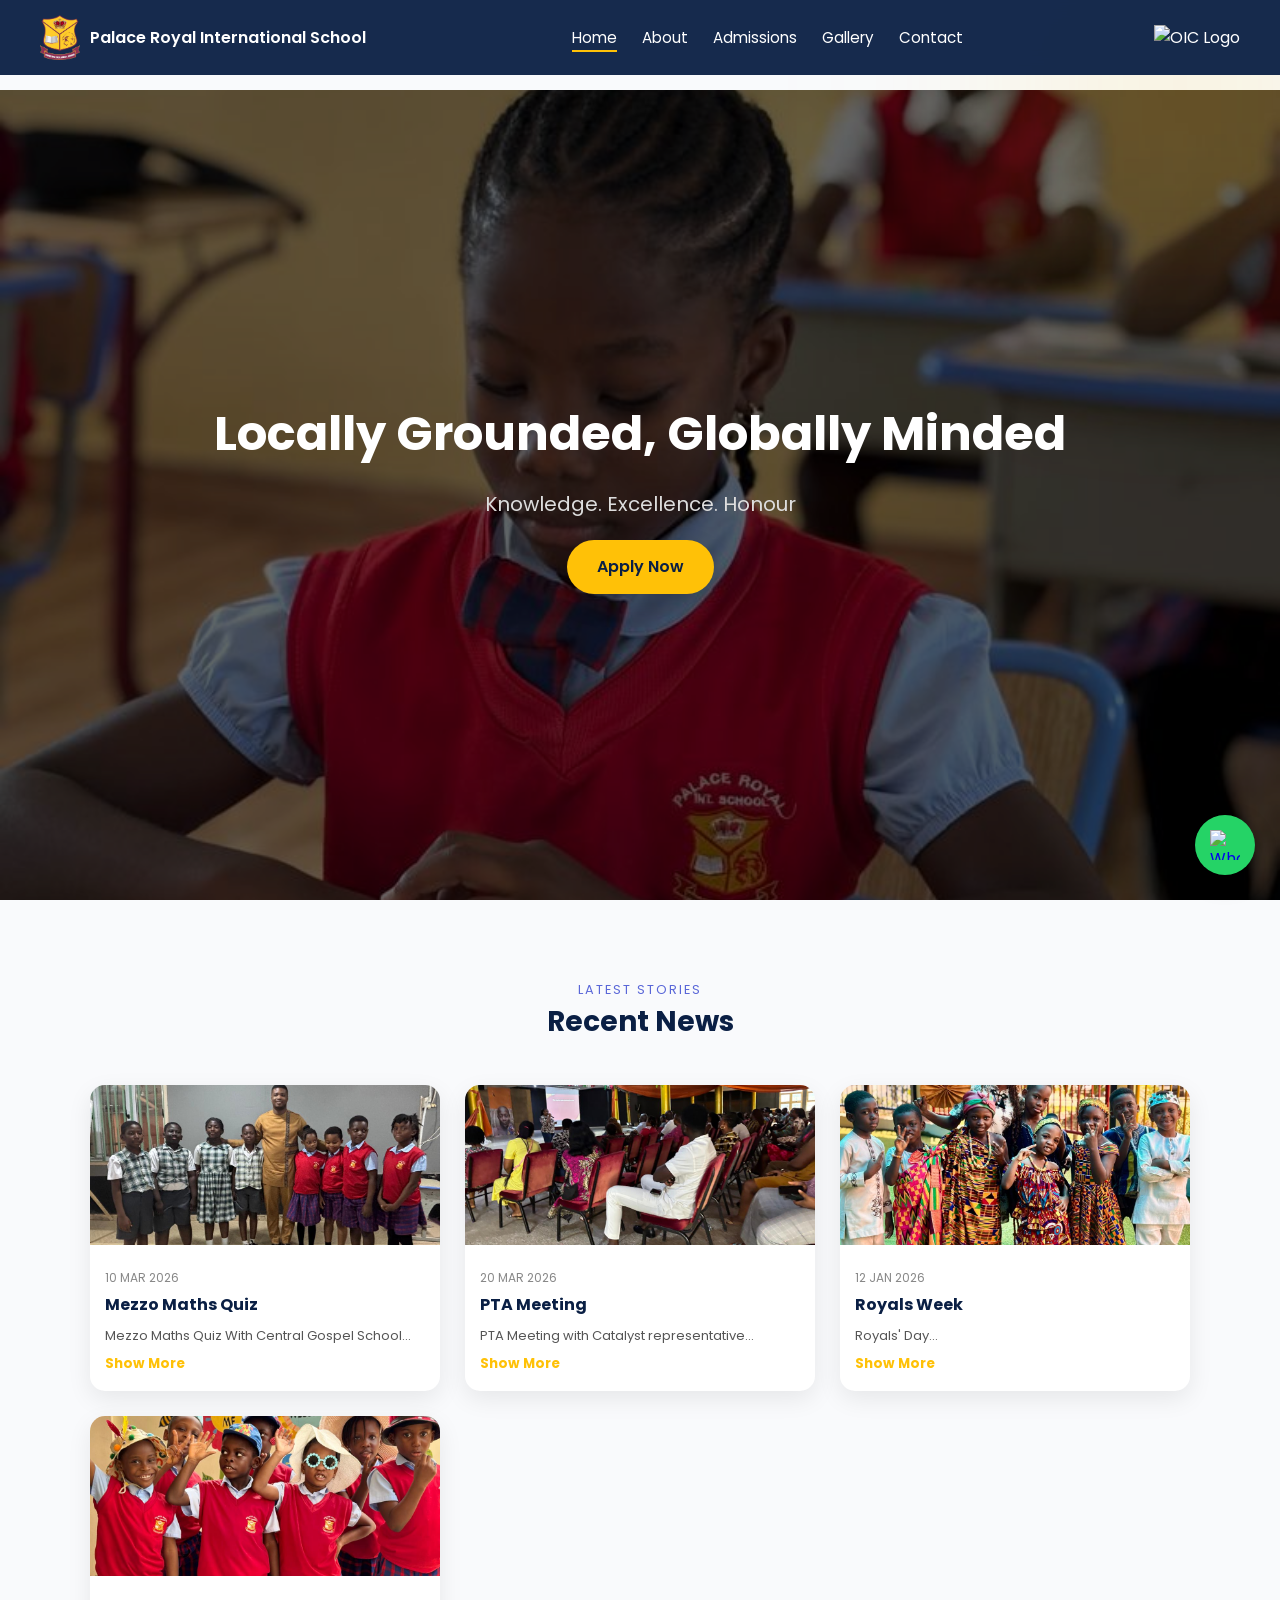
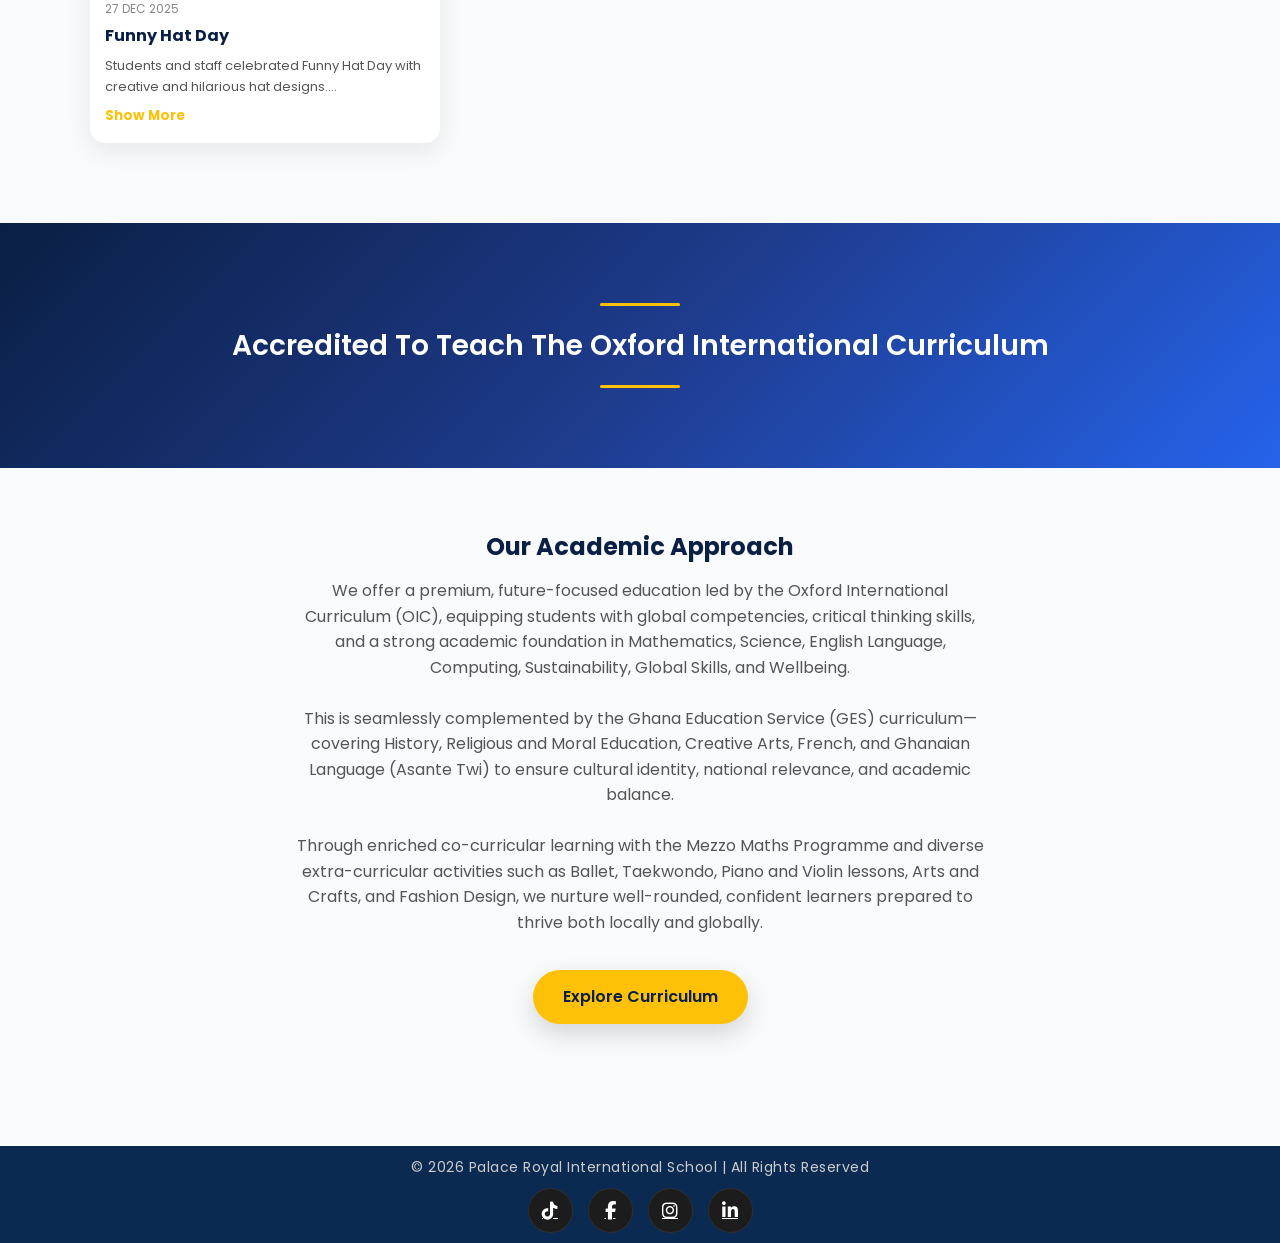
==== index.html @ c78242df "Initial website upload" ====
<!DOCTYPE html>
<html lang="en">
<head>
  <meta charset="UTF-8">
  <meta name="viewport" content="width=device-width, initial-scale=1.0">
  <title>Palace Royal International School</title>

  <link rel="stylesheet" href="style.css">
  <link href="https://fonts.googleapis.com/css2?family=Poppins:wght@300;400;600&display=swap" rel="stylesheet">
  <link rel="stylesheet" href="https://cdnjs.cloudflare.com/ajax/libs/font-awesome/6.5.0/css/all.min.css">
</head>

<body>

<!-- ================= HEADER ================= -->
<header class="header">
  <nav class="navbar">

    <div class="logo-container">
      <img src="images/school-logo.jpg" alt="School Logo">
      <span>Palace Royal International School</span>
    </div>

    <ul class="nav-links" id="navLinks">
      <li><a href="index.html"class="active">Home</a></li>
      <li><a href="about.html">About</a></li>
      <li><a href="admissions.html">Admissions</a></li>
      <li><a href="gallery.html">Gallery</a></li>
      <li><a href="contact.html">Contact</a></li>
    </ul>

    <div class="nav-logo">
      <img src="images/oic-logo.jpg" alt="OIC Logo">
    </div>

    <div class="menu-toggle" id="menuToggle">
      <span></span>
      <span></span>
      <span></span>
    </div>

  </nav>
</header>

<!-- ================= HERO ================= -->
<section class="hero">
  <div class="hero-content">
    <h1>Locally Grounded, Globally Minded</h1>
    <p>Knowledge. Excellence. Honour</p>
    <a href="admissions.html" class="btn-primary">Apply Now</a>
  </div>
</section>

<!-- ================= NEWS ================= -->
<section class="news-section">

  <div class="news-header">
    <p class="subtitle">LATEST STORIES</p>
    <h2>Recent News</h2>
  </div>

  <div class="news-grid">

    <div class="news-card">
      <img src="images/mezzomaths.jpg">
      <div class="news-content">
        <span class="date">10 MAR 2026</span>
        <h3>Mezzo Maths Quiz</h3>
        <p class="short-text">Mezzo Maths Quiz With Central Gospel School...</p>
        <p class="full-text">Palace Royal International School proudly participated in
           the Mezzo Maths Quiz in collaboration with Central Gospel School. 
           The event brought together bright young minds to test their speed, accuracy, and problem-solving abilities 
           in mathematics.

Our students demonstrated excellent teamwork, confidence, and critical thinking skills throughout the competition. 
It was a rewarding experience that encouraged academic excellence, healthy competition,
 and a deeper love for mathematics.

We celebrate the effort and dedication of all participants and continue to encourage 
our learners to strive for excellence in all academic pursuits.</p>


        <button class="toggle-btn">Show More</button>
      </div>
    </div>

    <div class="news-card">
      <img src="images/ptameeting.jpg">
      <div class="news-content">
        <span class="date">20 MAR 2026</span>
        <h3>PTA Meeting</h3>
        <p class="short-text">PTA Meeting with Catalyst representative...</p>
        <p class="full-text">Palace Royal International School successfully held a productive PTA engagement and
           collaboration session with parents, teachers, and school leadership
           The meeting provided an open platform for meaningful discussions on student development, 
           academic progress, and overall school improvement.

Key topics included strengthening communication between parents and teachers, enhancing academic support systems, 
and fostering a strong partnership to ensure the holistic growth of every learner.

The session was marked by active participation, valuable contributions, and a shared commitment to 
maintaining excellence in education and student welfare.</p>


        <button class="toggle-btn">Show More</button>
      </div>
    </div>

    <div class="news-card">
      <img src="images/Royalday.jpg">
      <div class="news-content">
        <span class="date">12 JAN 2026</span>
        <h3>Royals Week</h3>
        <p class="short-text">Royals' Day...</p>
        <p class="full-text">Students of Palace Royal International School celebrated Royals Day in vibrant cultural attire, showcasing elegance, creativity, and pride in their heritage. 
          The event was filled with colour, excitement, and a strong sense of unity among learners.

It was a memorable day that encouraged students to appreciate cultural values, build confidence, and express 
themselves through traditional fashion and performances. The celebration reflected the school’s commitment
 to holistic education and cultural awareness.</p>


        <button class="toggle-btn">Show More</button>
      </div>
    </div>

    <div class="news-card">
      <img src="images/funnyhat.jpg">
      <div class="news-content">
        <span class="date">27 DEC 2025</span>
        <h3>Funny Hat Day</h3>
        <p class="short-text">Students and staff celebrated Funny Hat Day with creative
           and hilarious hat designs....</p>
        <p class="full-text">Palace Royal International School hosted 
          a lively and entertaining Funny Hat Day, where students and staff showcased their creativity through unique, colourful, and humorous hat designs.

The event created a joyful and relaxed atmosphere across the school, encouraging self-expression, confidence, and participation beyond the classroom.
 From imaginative handmade designs to bold fashion statements, 
 participants fully embraced the spirit of fun and creativity.

Funny Hat Day not only brought laughter and excitement but also strengthened school 
spirit and unity among students and teachers,
making it a memorable and engaging experience for everyone involved.</p>
        <button class="toggle-btn">Show More</button>
      </div>
    </div>

  </div>
</section>

<!-- ================= OIC SECTION ================= -->

<section class="oic-section">

  <div class="oic-inner">

    <div class="oic-line"></div>

    <h1>Accredited To Teach The Oxford International Curriculum</h1>

    <div class="oic-line"></div>

  </div>

</section>

<section class="curriculum-preview">
  <h2>Our Academic Approach</h2>
     <p>
   We offer a premium, future-focused education led by the Oxford International Curriculum (OIC), 
   equipping students with global competencies, critical thinking skills, 
   and a strong academic foundation in Mathematics, Science, English Language, Computing, Sustainability,
    Global Skills, and Wellbeing.
    </p>
    <p>
    This is seamlessly complemented by the Ghana Education Service (GES) 
    curriculum—covering History, Religious and Moral Education, Creative Arts, French, and Ghanaian Language (Asante Twi)
    to ensure cultural identity, national relevance, and academic balance. 
</p>

<p>
    Through enriched co-curricular learning with the Mezzo Maths Programme and diverse extra-curricular activities
     such as Ballet, Taekwondo, Piano and Violin lessons, Arts and Crafts, and Fashion Design,
      we nurture well-rounded, confident learners prepared to thrive both locally and globally.
    </p>

  <a href="curriculum.html" class="btn-primary">Explore Curriculum</a>
</section>



<!-- ================= FOOTER ================= -->

  <footer class="footer">
  <div class="footer-container">

    <p class="footer-text">
      © 2026 Palace Royal International School | All Rights Reserved
    </p>

    <div class="social-icons">
      <a href="https://www.tiktok.com/@palaceroyalintsch?_r=1&_t=ZS-95hRK3zbMGK
" target="_blank" aria-label="TikTok">
        <i class="fab fa-tiktok"></i>
      </a>
      <a href="https://www.facebook.com/share/1GBpR2aUCd/?mibextid=wwXIfr" target="_blank" aria-label="Facebook">
        <i class="fab fa-facebook-f"></i>
      </a>
      <a href="https://www.instagram.com/palaceroyalint_school?igsh=MXExd211Zmw5NnFlZA%3D%3D&utm_source=qr" target="_blank" aria-label="Instagram">
        <i class="fab fa-instagram"></i>
      </a>
      <a href="https://www.linkedin.com/in/palace-royal-international-school-b85800404/" target="_blank" aria-label="LinkedIn">
        <i class="fab fa-linkedin-in"></i>
      </a>  
    </div>
</footer>

<!-- ================= SCRIPTS ================= -->
<script src="script.js"></script>

<!-- ================= WHATSAPP ================= -->
<a href="https://wa.me/233205669352?text=Hello%20I%20would%20like%20to%20enroll%20my%20child%20at%20Palace%20Royal%20International%20School"
   class="whatsapp-btn"
   target="_blank"
   rel="noopener noreferrer">

  <img src="https://cdn-icons-png.flaticon.com/512/733/733585.png" alt="WhatsApp">

</a>

</body>
</html>
---- style.css ----
/* ================= RESET ================= */
*{
  margin:0;
  padding:0;
  box-sizing:border-box;
  font-family:'Poppins',sans-serif;
}

body{
  line-height:1.6;
  color:#333;
  background:#f9fafc;
  padding-top:90px;
}

/* ================= HEADER ================= */
.header{
  position:fixed;
  top:0;
  width:100%;
  background:rgba(10,31,68,0.95);
  backdrop-filter: blur(10px);
  z-index:1000;
}

.navbar{
  display:flex;
  justify-content:space-between;
  align-items:center;
  padding:15px 40px;
  color:white;
}

/* LOGO */
.logo-container{
  display:flex;
  align-items:center;
  gap:10px;
}

.logo-container img{
  height:45px;
}

.logo-container span{
  font-weight:600;
  color:white;
}

/* NAV */
.nav-links{
  display:flex;
  list-style:none;
  align-items:center;
}

.nav-links li{
  margin-left:25px;
}

.nav-links a{
  text-decoration:none;
  color:white;
  font-size:0.95rem;
  position:relative;
}

.nav-links a::after{
  content:'';
  position:absolute;
  bottom:-4px;
  left:0;
  width:0%;
  height:2px;
  background:#ffc107;
  transition:0.3s;
}

.nav-links a:hover::after,
.nav-links a.active::after{
  width:100%;
}

/* RIGHT LOGO */
.nav-logo img{
  height:45px;
  margin-left:10px;
}

/* HAMBURGER */
.menu-toggle{
  display:none;
  flex-direction:column;
  cursor:pointer;
}

.menu-toggle span{
  width:25px;
  height:3px;
  background:white;
  margin:4px 0;
  transition:0.3s;
}

/* ================= HERO ================= */
.hero{
  height:90vh;
  background:url('../images/school.jpg') center/cover no-repeat;
  display:flex;
  align-items:center;
  justify-content:center;
  position:relative;
}

.hero::after{
  content:'';
  position:absolute;
  inset:0;
  background:rgba(0,0,0,0.6);
}

.hero-content{
  position:relative;
  color:white;
  text-align:center;
  z-index:2;
}

.hero-content h1{
  font-size:48px;
  margin-bottom:15px;
}

.hero-content p{
  font-size:20px;
  margin-bottom:20px;
  color:#ddd;
}

.btn-primary{
  background:#ffc107;
  color:black;
  padding:12px 28px;
  border-radius:30px;
  text-decoration:none;
  font-weight:600;
}

/* ================= MOBILE ================= */
@media(max-width:768px){

  .menu-toggle{
    display:flex;
  }

  .nav-links{
    position:fixed;
    top:70px;
    right:-100%;
    height:100vh;
    width:250px;

    background:rgba(10,31,68,0.95);
    backdrop-filter: blur(10px);

    flex-direction:column;
    padding:30px;
    transition:0.4s ease;
  }

  .nav-links.active{
    right:0;
  }

  .nav-links li{
    margin:20px 0;
  }

  /* ANIMATION */
  .menu-toggle.active span:nth-child(1){
    transform:rotate(45deg) translate(5px,5px);
  }

  .menu-toggle.active span:nth-child(2){
    opacity:0;
  }

  .menu-toggle.active span:nth-child(3){
    transform:rotate(-45deg) translate(6px,-6px);
  }

  .hero-content h1{
    font-size:2rem;
  }
}

/* ================= NEWS ================= */
.news-section{
  padding:80px 20px;
  background:#f9fafc;
  text-align:center;
}

.news-header{
  margin-bottom:40px;
}

.subtitle{
  color:#5a67d8;
  font-size:0.8rem;
  letter-spacing:2px;
}

.news-header h2{
  font-size:28px;
  color:#0a1f44;
}

/* GRID */
.news-grid{
  display:grid;
  grid-template-columns:repeat(auto-fit,minmax(260px,1fr));
  gap:25px;
  max-width:1100px;
  margin:auto;
  width:100%;
}

/* CARD */
.news-card{
  background:white;
  border-radius:15px;
  overflow:hidden;
  box-shadow:0 8px 25px rgba(0,0,0,0.08);
  transition:0.3s;
}

.news-card:hover{
  transform:translateY(-5px);
}

/* IMAGE */
.news-card img{
  width:100%;
  height:160px;
  object-fit:cover;
}

/* CONTENT */
.news-content{
  padding:15px;
  text-align:left;
}

.date{
  font-size:0.75rem;
  color:#888;
  display:block;
  margin-bottom:5px;
}

.news-content h3{
  font-size:16px;
  color:#0a1f44;
  margin-bottom:8px;
}

.news-content p{
  font-size:13px;
  color:#555;
}

/* TOGGLE */
.full-text{
  display:none;
}

.news-card.active .full-text{
  display:block;
}

.news-card.active .short-text{
  display:none;
}

.toggle-btn{
  background:none;
  border:none;
  color:#ffc107;
  font-weight:bold;
  cursor:pointer;
  margin-top:8px;
}

footer{
  background:#0a1f44;
  color:white;
  text-align:center;
  padding:25px 15px;
  margin-top:60px;
  font-size:0.9rem;
}

/* RIGHT SIDE */
.nav-right {
  display: flex;
  align-items: center;
  gap: 15px;
}

/* OIC LOGO */
.oic-logo {
  height: 40px;
}

/* MOBILE FIX */
@media(max-width:768px){

  .oic-logo {
    height: 35px;
  }

}

.nav-right {
  display: flex;
  align-items: center;
  gap: 10px;
}

.oic-logo {
  height: 35px;
}

/* ================= WHATSAPP FLOAT ================= */
.whatsapp-btn {
  position: fixed;
  bottom: 25px;
  right: 25px;
  z-index: 1000;

  width: 60px;
  height: 60px;
  border-radius: 50%;

  display: flex;
  align-items: center;
  justify-content: center;

  background: #25D366;
  box-shadow: 0 8px 25px rgba(0,0,0,0.2);

  animation: floatUp 1s ease forwards, pulse 2s infinite;
  opacity: 0;
}

/* ICON */
.whatsapp-btn img {
  width: 30px;
  height: 30px;
}

/* HOVER EFFECT */
.whatsapp-btn:hover {
  transform: scale(1.1);
  box-shadow: 0 10px 30px rgba(0,0,0,0.3);
}

/* FLOAT IN ANIMATION */
@keyframes floatUp {
  from {
    transform: translateY(40px);
    opacity: 0;
  }
  to {
    transform: translateY(0);
    opacity: 1;
  }
}

/* PULSE EFFECT */
@keyframes pulse {
  0% {
    box-shadow: 0 0 0 0 rgba(37, 211, 102, 0.6);
  }
  70% {
    box-shadow: 0 0 0 15px rgba(37, 211, 102, 0);
  }
  100% {
    box-shadow: 0 0 0 0 rgba(37, 211, 102, 0);
  }
}


.whatsapp-btn::after {
  content: "Chat with us";
  position: absolute;
  right: 70px;
  background: #0a1f44;
  color: white;
  padding: 6px 10px;
  border-radius: 5px;
  font-size: 12px;
  opacity: 0;
  transition: 0.3s;
  white-space: nowrap;
}

.whatsapp-btn:hover::after {
  opacity: 1;
}


/* ================= OIC SECTION ================= */
.oic-section {
  padding: 90px 20px;
  text-align: center;

  /* 🔥 CLEAN GRADIENT BACKGROUND */
  background: linear-gradient(135deg, #0a1f44, #162f6b);

  color: white;
}

/* CONTENT */
.oic-content {
  max-width: 800px;
  margin: auto;
   background: rgba(255,255,255,0.05);
  padding: 40px;
  border-radius: 15px;
  backdrop-filter: blur(10px);
}


/* LOGO */
.oic-badge {
  height: 65px;
  margin-bottom: 20px;
}

/* TITLE */
.oic-content h1 {
  font-size: 30px;
  margin-bottom: 15px;
  font-weight: 600;
}

/* TEXT */
.oic-content p {
  font-size: 15px;
  color: #dcdcdc;
  line-height: 1.6;
}

/* SUBTLE GLOW EFFECT */
.oic-section::after {
  content: "";
  position: absolute;
  width: 300px;
  height: 300px;
  background: rgba(255, 193, 7, 0.15);
  filter: blur(120px);
  top: -50px;
  right: -50px;
}


/* ================= OIC SECTION ================= */
.oic-section{
  padding:80px 20px;
  display:flex;
  justify-content:center;
  align-items:center;

  /* 🔥 Gradient background */
  background: linear-gradient(135deg, #0a1f44, #1e3a8a, #2563eb);
}

/* CARD */
.oic-card{
  width:100%;
  max-width:1100px;
  padding:60px 30px;
  border-radius:12px;

  /* glass effect */
  background: rgba(255,255,255,0.05);
  backdrop-filter: blur(10px);

  text-align:center;
}

/* TEXT */
.oic-text h1{
  color:white;
  font-size:28px;
  font-weight:600;
  line-height:1.4;
    animation: glow 3s ease-in-out infinite alternate;
}
/* INNER WRAPPER */
.oic-inner {
  max-width: 900px;
  text-align: center;
  color: white;
}

/* TITLE */
.oic-inner h1 {
  font-size: 28px;
  font-weight: 600;
  line-height: 1.4;
  margin: 20px 0;
}

/* GOLD LINES (THIS MAKES IT LOOK PREMIUM) */
.oic-line {
  width: 80px;
  height: 3px;
  background: #ffc107;
  margin: 0 auto;
  border-radius: 2px;
}

/* MOBILE */
@media(max-width:768px){
  .oic-inner h1 {
    font-size: 20px;
  }
}

/* MOBILE */
@media(max-width:768px) {
  .oic-content h1 {
    font-size: 22px;
  }

  .oic-badge {
    height: 50px;
  }
}

@keyframes glow{
  from{
    text-shadow: 0 0 10px rgba(255,255,255,0.2);
  }
  to{
    text-shadow: 0 0 20px rgba(255,255,255,0.6);
  }
}






/* ================= ABOUT PAGE ================= */
/* ================= PAGE HERO ================= */
.page-hero{
  height:40vh;
  background: linear-gradient(rgba(10,31,68,0.7), rgba(10,31,68,0.7)),
              url('images/school1.jpg') center/cover no-repeat;
  display:flex;
  align-items:center;
  justify-content:center;
  text-align:center;
  color:white;
}

.page-hero p{
  font-size:22px;
  font-weight:500;
}

/* ================= ABOUT PAGE BASE ================= */
.page-hero{
  height:40vh;
  background: linear-gradient(rgba(10,31,68,0.7), rgba(10,31,68,0.7)),
              url('images/school.jpg') center/cover no-repeat;
  display:flex;
  align-items:center;
  justify-content:center;
  text-align:center;
  color:white;
}

.page-hero p{
  font-size:22px;
  font-weight:500;
}

/* ================= SECTION ================= */
.section{
  padding:70px 20px;
  max-width:1100px;
  margin:auto;
}

.section h2{
  text-align:center;
  color:#0a1f44;
  margin-bottom:25px;
}

.section p{
  text-align:center;
  max-width:800px;
  margin:0 auto 30px;
  color:#0a1f44;
}

/* ================= CARDS ================= */
.cards{
  display:grid;
  grid-template-columns:repeat(auto-fit,minmax(250px,1fr));
  gap:20px;
}

.card{
  background:white;
  padding:25px;
  border-radius:12px;
  box-shadow:0 6px 18px rgba(0,0,0,0.08);
  text-align:center;
  transition:0.3s;
}

.card:hover{
  transform:translateY(-5px);
}

.card h3{
  color:#0a1f44;
}

/* ================= CEO ================= */
.ceo-container{
  display:flex;
  gap:40px;
  align-items:center;
  flex-wrap:wrap;
  margin-top:40px;
}

.ceo-image img{
  width:260px;
  border-radius:12px;
  box-shadow:0 8px 20px rgba(0,0,0,0.15);
}

.ceo-text{
  flex:1;
}

.ceo-text p{
  text-align:left;
  margin-bottom:15px;
  color:#444;
}




.ceo-signature h4{
  font-family: 'Brush Script MT', cursive;
  font-size: 28px;
  color: #0a1f44;
  margin-bottom: 5px;
}

.ceo-signature span{
  font-size: 13px;
  color: #b08d2a; /* gold accent */
  letter-spacing: 1px;
}


/* ================= STAFF SECTION HEADER ================= */
.staff-section{
  padding:70px 20px;
  background: linear-gradient(180deg, #f6f9ff, #ffffff);
}

.staff-header{
  text-align:center;
  margin-bottom:40px;
}

.staff-header h2{
  font-size:32px;
  color:#0a1f44;
  position:relative;
  display:inline-block;
}

.staff-header h2::after{
  content:"";
  position:absolute;
  width:60%;
  height:3px;

  left:20%;
  bottom:-8px;
  border-radius:5px;
}

.staff-header p{
  color:#666;
  margin-top:15px;
  max-width:750px;
  margin-inline:auto;
}


/* ================= STAFF GRID (HORIZONTAL FIX) ================= */
.staff-container{
  display: grid;
  grid-template-columns: repeat(4, 1fr); /* forces horizontal rows */
  gap: 40px;
  padding: 40px 15px;
  justify-items: center;
  align-items: start;
}

@media(max-width: 900px){
  .staff-container{
    grid-template-columns: repeat(2, 1fr);
  }
}

@media(max-width: 500px){
  .staff-container{
    grid-template-columns: 1fr;
  }
}



/* ================= STAFF CARD ================= */
.staff-card{
  width:165px;
  text-align:center;
  cursor:pointer;
  transition:0.35s ease;
}

.staff-card:hover{
  transform:translateY(-8px);
}

/* ================= CIRCLE IMAGE ================= */
.img-wrap{
  width:145px;
  height:145px;
  margin:auto;
  border-radius:60%;
  overflow:hidden;
  border:4px solid #0a1f44;
  box-shadow:0 10px 25px rgba(0,0,0,0.12);
  transition:0.35s ease;
  position:relative;

}

.img-wrap img{
  width:100%;
  height:100%;
  object-fit:cover;
  transition:0.4s ease;
}

.staff-card:hover .img-wrap{
  transform:scale(1.08);
  border-color:#f3ef08;
  box-shadow:0 0 0 6px rgba(58,110,165,0.15),
             0 18px 35px rgba(0,0,0,0.2);
}

.staff-card:hover .img-wrap img{
  transform:scale(1.05);
}

/* ================= ROLE BADGE ================= */
.role-badge{
  position:absolute;
  bottom:12px;
  left:50%;
  transform:translateX(-50%);
  background:rgba(31,59,87,0.95);
  color:white;
  font-size:8px;
  padding:3px 8px;
  border-radius:20px;
  white-space:nowrap;
  max-width: 85%;
  text-align: center;

  line-height: 1;
}

/* ================= NAME ================= */
.staff-card h3{
  font-size:14px;
  margin-top:10px;
  font-weight:600;
  color:#1a1a1a;
}

/* ================= POPUP ================= */
.popup-overlay{
  position:fixed;
  inset:0;
  background:rgba(0,0,0,0.6);
  display:none;
  align-items:center;
  justify-content:center;
  z-index:2000;
}

.popup-overlay.show{
  display:flex;
}

.popup-card{
  background:white;
  padding:25px;
  border-radius:12px;
  width:90%;
  max-width:350px;
  text-align:center;
  animation:fadeIn 0.3s ease;
  position:relative;
}

.popup-img{
  width:120px;
  height:120px;
  border-radius:50%;
  object-fit:cover;
  margin-bottom:15px;
}

.popup-fact{
  margin-top:15px;
  background:#f4f6fb;
  padding:10px;
  border-radius:8px;
}

.close-btn{
  position:absolute;
  top:10px;
  right:15px;
  font-size:22px;
  border:none;
  background:none;
  cursor:pointer;
}

/* ================= ANIMATION ================= */
@keyframes fadeIn{
  from{ transform:scale(0.8); opacity:0; }
  to{ transform:scale(1); opacity:1; }
}

/* ================= RESPONSIVE ================= */
@media(max-width:768px){
  .ceo-container{
    flex-direction:column;
    text-align:center;
  }

  .ceo-text p{
    text-align:center;
  }

  .staff-container{
    grid-template-columns:repeat(2, 1fr);
  }

  .page-hero p{
    font-size:18px;
  }
}

@media(max-width:480px){
  .staff-container{
    grid-template-columns:1fr;
  }
}


/* ================= GALLERY SECTION ================= */
.gallery-section{
  padding:80px 20px;
  background: linear-gradient(180deg, #f6f9ff, #ffffff);
  text-align:center;
}

.gallery-header h2{
  font-size:32px;
  color:#0a1f44;
  margin-bottom:10px;
  position:relative;
  display:inline-block;
}

.gallery-header h2::after{
  content:"";
  width:60%;
  height:3px;
  background:#ffc107;
  position:absolute;
  left:20%;
  bottom:-8px;
  border-radius:5px;
}

.gallery-header p{
  color:#666;
  max-width:700px;
  margin:15px auto 40px;
  line-height:1.6;
}

/* ================= GRID ================= */
.gallery-grid{
  display:grid;
  grid-template-columns:repeat(auto-fit, minmax(250px, 1fr));
  gap:20px;
  max-width:1100px;
  margin:auto;
}

/* ================= ITEM ================= */
.gallery-item{
  position:relative;
  overflow:hidden;
  border-radius:15px;
  cursor:pointer;
  box-shadow:0 8px 25px rgba(0,0,0,0.08);
  transition:0.4s ease;
}

/* IMAGE */
.gallery-item img{
  width:100%;
  height:250px;
  object-fit:cover;
  transition:transform 0.5s ease;
}

/* HOVER EFFECT */
.gallery-item:hover{
  transform:translateY(-5px);
  box-shadow:0 15px 35px rgba(0,0,0,0.15);
}

.gallery-item:hover img{
  transform:scale(1.1);
}

/* ================= OVERLAY EFFECT ================= */
.gallery-item::after{
  content:"";
  position:absolute;
  inset:0;
  background:rgba(10,31,68,0.15);
  opacity:0;
  transition:0.3s ease;
}

.gallery-item:hover::after{
  opacity:1;
}

/* ================= RESPONSIVE ================= */
@media(max-width:768px){
  .gallery-header h2{
    font-size:24px;
  }

  .gallery-item img{
    height:200px;
  }
}

/* ================= LIGHTBOX ================= */
.lightbox{
  position:fixed;
  inset:0;
  background:rgba(0,0,0,0.85);
  display:none;
  align-items:center;
  justify-content:center;
  z-index:9999;
  padding:20px;
}

.lightbox img{
  max-width:90%;
  max-height:90%;
  border-radius:12px;
  box-shadow:0 10px 40px rgba(0,0,0,0.5);
  animation:zoomIn 0.3s ease;
}

/* animation */
@keyframes zoomIn{
  from{
    transform:scale(0.8);
    opacity:0;
  }
  to{
    transform:scale(1);
    opacity:1;
  }
}

/* ================= GALLERY SECTION ================= */
.gallery-section{
  padding:80px 20px;
  background:#f6f9ff;
  text-align:center;
}

.gallery-section h2{
  font-size:32px;
  color:#0a1f44;
  margin-bottom:20px;
}

/* FILTER BUTTONS */
.gallery-filters{
  margin-bottom:30px;
}

.gallery-filters button{
  background:#fff;
  border:1px solid #ddd;
  padding:10px 18px;
  margin:5px;
  border-radius:25px;
  cursor:pointer;
  transition:0.3s;
  font-weight:500;
}

.gallery-filters button:hover{
  background:#0a1f44;
  color:#fff;
}

.gallery-filters .active{
  background:#ffc107;
  border-color:#ffc107;
  color:#000;
}

/* GRID */
.gallery-grid{
  display:grid;
  grid-template-columns:repeat(auto-fit, minmax(220px, 1fr));
  gap:20px;
  max-width:1100px;
  margin:auto;
}

/* ITEM */
.gallery-item{
  overflow:hidden;
  border-radius:12px;
  cursor:pointer;
  position:relative;
  box-shadow:0 8px 20px rgba(0,0,0,0.08);
}

/* IMAGE */
.gallery-item img{
  width:100%;
  height:220px;
  object-fit:cover;
  transition:0.4s ease;
}

/* HOVER EFFECT */
.gallery-item:hover img{
  transform:scale(1.08);
}

/* LIGHT OVERLAY */
.gallery-item::after{
  content:"";
  position:absolute;
  inset:0;
  background:rgba(0,0,0,0.15);
  opacity:0;
  transition:0.3s;
}

.gallery-item:hover::after{
  opacity:1;
}

/* MOBILE */
@media(max-width:600px){
  .gallery-item img{
    height:180px;
  }
}


/* ================= PREMIUM GALLERY ================= */

.gallery-section.premium{
  padding:90px 20px;
  background:linear-gradient(180deg, #f6f9ff, #ffffff);
  text-align:center;
}

.gallery-title{
  font-size:34px;
  color:#0a1f44;
  margin-bottom:20px;
  position:relative;
  display:inline-block;
}

.gallery-title::after{
  content:"";
  width:60%;
  height:3px;
  background:#ffc107;
  position:absolute;
  left:20%;
  bottom:-10px;
  border-radius:5px;
}

/* FILTER BUTTONS */
.gallery-filters{
  margin:25px 0 40px;
}

.gallery-filters button{
  background:#fff;
  border:1px solid #ddd;
  padding:10px 20px;
  margin:5px;
  border-radius:30px;
  cursor:pointer;
  transition:0.3s;
  font-weight:500;
}

.gallery-filters button:hover{
  background:#0a1f44;
  color:#fff;
}

.gallery-filters .active{
  background:#ffc107;
  border-color:#ffc107;
  color:#000;
}

/* ===== MASONRY STYLE GRID ===== */
gallery-grid{
  display:grid;
  grid-template-columns:repeat(auto-fit, minmax(220px, 1fr));
  gap:20px;
}

/* ITEM */
.gallery-item{
  margin-bottom:18px;
  break-inside:avoid;
  border-radius:14px;
  overflow:hidden;
  position:relative;
  cursor:pointer;
  box-shadow:0 10px 25px rgba(0,0,0,0.08);
  transform:translateY(0);
  opacity:1;
  transition:0.6s ease;
}

/* IMAGE */
.gallery-item img{
  width:100%;
  display:block;
  transition:0.4s ease;
}

/* HOVER EFFECT */
.gallery-item:hover img{
  transform:scale(1.08);
}

/* DARK OVERLAY */
.gallery-item::after{
  content:"";
  position:absolute;
  inset:0;
  background:rgba(0,0,0,0.15);
  opacity:0;
  transition:0.3s;
}

.gallery-item:hover::after{
  opacity:1;
}

/* FADE IN ANIMATION */
.gallery-item.show{
  opacity:1;
  transform:translateY(0);
}

/* MOBILE */
@media(max-width:768px){
  .gallery-grid{
    columns:2 180px;
  }
}

@media(max-width:480px){
  .gallery-grid{
    columns:1;
  }
}


.gallery-item {
  opacity: 0;
  transform: translateY(20px);
  transition: 0.5s ease;
}

.gallery-item.show {
  opacity: 1;
  transform: translateY(0);
}

/* LIGHTBOX */
.lightbox {
  display: none;
  position: fixed;
  inset: 0;
  background: rgba(0,0,0,0.9);
  justify-content: center;
  align-items: center;
  z-index: 9999;
}

.lightbox img {
  max-width: 90%;
  max-height: 85%;
  border-radius: 10px;
}



/* ================= PAGE HERO ================= */
.page-hero{
  height:40vh;
  background: linear-gradient(rgba(10,31,68,0.75), rgba(10,31,68,0.75)),
              url('images/school.jpg') center/cover no-repeat;
  display:flex;
  flex-direction:column;
  align-items:center;
  justify-content:center;
  text-align:center;
  color:white;
}

.page-hero h1{
  font-size:36px;
  margin-bottom:10px;
}

.page-hero p{
  font-size:16px;
  color:#ddd;
}

/* ================= SECTION ================= */
.section{
  padding:80px 20px;
  text-align:center;
}

.section.light{
  background:#f6f9ff;
}

.section h2{
  font-size:28px;
  color:#0a1f44;
  margin-bottom:10px;
}

/* DIVIDER */
.divider{
  width:60px;
  height:3px;
  background:#ffc107;
  margin:10px auto 40px;
  border-radius:2px;
}

/* ================= PROCESS CARDS ================= */
.cards{
  display:grid;
  grid-template-columns:repeat(auto-fit, minmax(220px, 1fr));
  gap:20px;
  max-width:1000px;
  margin:auto;
}

.card{
  background:white;
  padding:25px;
  border-radius:12px;
  box-shadow:0 6px 18px rgba(0,0,0,0.08);
  font-weight:500;
  transition:0.3s ease;
}

.card:hover{
  transform:translateY(-5px);
  box-shadow:0 12px 30px rgba(0,0,0,0.15);
}

/* ================= DOWNLOAD SECTION ================= */
.download-container{
  display:grid;
  grid-template-columns:repeat(auto-fit, minmax(250px, 1fr));
  gap:25px;
  max-width:1100px;
  margin:auto;
}

.download-card{
  background:white;
  padding:25px;
  border-radius:15px;
  text-align:center;
  box-shadow:0 8px 25px rgba(0,0,0,0.08);
  transition:0.3s ease;
}

.download-card:hover{
  transform:translateY(-6px);
  box-shadow:0 15px 35px rgba(0,0,0,0.15);
}

.download-card h3{
  color:#0a1f44;
  margin-bottom:10px;
}

.download-card p{
  color:#666;
  font-size:14px;
  margin-bottom:15px;
}

/* BUTTON */
.btn{
  display:inline-block;
  background:#ffc107;
  color:#000;
  padding:10px 22px;
  border-radius:25px;
  text-decoration:none;
  font-weight:600;
  transition:0.3s ease;
}

.btn:hover{
  background:#0a1f44;
  color:white;
}

/* ================= CTA ================= */
.section a.btn{
  margin-top:15px;
}

/* ================= FADE ANIMATION ================= */
.fade-in{
  opacity:0;
  transform:translateY(30px);
  transition:0.6s ease;
}

.fade-in.show{
  opacity:1;
  transform:translateY(0);
}

/* ================= MOBILE ================= */
@media(max-width:768px){

  .page-hero h1{
    font-size:26px;
  }

  .section h2{
    font-size:22px;
  }

}

/* ================= PAGE HERO ================= */
.page-hero{
  height:55vh;
  background: url('images/school.jpg') center/cover no-repeat;
  position:relative;
  display:flex;
  align-items:center;
  justify-content:center;
  text-align:center;
  overflow:hidden;
}

.page-hero::before{
  content:"";
  position:absolute;
  inset:0;
  background:linear-gradient(135deg, rgba(10,31,68,0.9), rgba(10,31,68,0.6));
}

.page-hero::after{
  content:"";
  position:absolute;
  width:400px;
  height:400px;
  background:rgba(255,193,7,0.15);
  filter:blur(120px);
  top:-80px;
  right:-80px;
}

.page-hero h1{
  font-size:48px;
  color:#fff;
  z-index:2;
  animation: fadeUp 1s ease forwards;
}

.page-hero p{
  color:#ddd;
  font-size:18px;
  margin-top:10px;
  z-index:2;
  animation: fadeUp 1.3s ease forwards;
}

@keyframes fadeUp{
  from{opacity:0; transform:translateY(30px);}
  to{opacity:1; transform:translateY(0);}
}

/* ================= SECTION BASE ================= */
.section{
  padding:80px 20px;
  max-width:1100px;
  margin:auto;
  text-align:center;
}

.section.light{
  background:#f7f9fc;
}

.section h2{
  font-size:30px;
  color:#0a1f44;
  margin-bottom:15px;
}

/* GOLD DIVIDER */
.divider{
  width:70px;
  height:3px;
  background:#ffc107;
  margin:10px auto 40px;
  border-radius:3px;
}

/* ================= PROCESS CARDS ================= */
.card{
  background:white;
  padding:40px 25px;
  border-radius:16px;
  position:relative;
  text-align:center;
  overflow:hidden;
  transition:0.4s ease;
  border:1px solid #eee;
}

/* glowing border on hover */
.card::before{
  content:"";
  position:absolute;
  inset:0;
  border-radius:16px;
  padding:1px;
  background:linear-gradient(135deg, transparent, #ffc107, transparent);
  -webkit-mask: linear-gradient(#fff 0 0) content-box, linear-gradient(#fff 0 0);
  -webkit-mask-composite: xor;
  opacity:0;
  transition:0.4s;
}

.card:hover::before{
  opacity:1;
}

.card:hover{
  transform:translateY(-10px) scale(1.02);
  box-shadow:0 20px 40px rgba(0,0,0,0.12);
}

/* BIG NUMBER */
.card::after{
  content: attr(data-step);
  position:absolute;
  font-size:80px;
  font-weight:700;
  color:rgba(10,31,68,0.05);
  top:10px;
  right:15px;
}

/* ================= DOWNLOAD SECTION ================= */
.download-card{
  background:linear-gradient(145deg, #ffffff, #f5f7fb);
  padding:30px;
  border-radius:18px;
  position:relative;
  overflow:hidden;
  transition:0.4s ease;
}

.download-card::before{
  content:"";
  position:absolute;
  width:150px;
  height:150px;
  background:rgba(255,193,7,0.15);
  border-radius:50%;
  top:-40px;
  right:-40px;
  transition:0.4s;
}

.download-card:hover::before{
  transform:scale(1.2);
}

.download-card:hover{
  transform:translateY(-8px);
  box-shadow:0 20px 40px rgba(0,0,0,0.12);
}

/* button upgrade */
.btn{
  background:linear-gradient(135deg, #0a1f44, #1e3a8a);
  color:white;
  padding:10px 20px;
  border-radius:30px;
  text-decoration:none;
  font-size:13px;
  display:inline-block;
  transition:0.3s;
}

.btn:hover{
  background:#ffc107;
  color:black;
  transform:scale(1.05);
}



/* ================= CONTACT CTA ================= */
.section a.btn{
  margin-top:20px;
}

/* ================= ANIMATION ================= */
.fade-in{
  opacity:0;
  transform:translateY(30px);
  transition:0.6s ease;
}

.fade-in.show{
  opacity:1;
  transform:translateY(0);
}

/* ================= MOBILE ================= */
@media(max-width:768px){

  .page-hero h1{
    font-size:28px;
  }

  .page-hero p{
    font-size:14px;
  }

  .section h2{
    font-size:24px;
  }

}


/* ================= CONTACT HERO ================= */
.contact-hero{
  height:50vh;
  background:linear-gradient(rgba(10,31,68,0.85), rgba(10,31,68,0.6)),
             url('images/school.jpg') center/cover no-repeat;
}

/* ================= CONTACT SECTION ================= */
.contact-section{
  padding:90px 20px;
  background:linear-gradient(180deg,#f6f9ff,#ffffff);
}

.contact-container{
  max-width:1100px;
  margin:auto;
  display:grid;
  grid-template-columns:1fr 1fr;
  gap:40px;
}

/* LEFT SIDE */
.contact-info{
  background:linear-gradient(135deg,#0a1f44,#1e3a8a);
  color:white;
  padding:40px;
  border-radius:20px;
  position:relative;
  overflow:hidden;
}

.contact-info::after{
  content:"";
  position:absolute;
  width:250px;
  height:250px;
  background:rgba(255,193,7,0.2);
  filter:blur(100px);
  top:-50px;
  right:-50px;
}

.contact-info h2{
  margin-bottom:10px;
}

.contact-info p{
  margin-bottom:25px;
  color:#ddd;
}

.info-box{
  margin-bottom:20px;
}

.info-box h4{
  font-size:14px;
  margin-bottom:5px;
}

.info-box p{
  font-size:14px;
  color:#ccc;
}

/* FORM SIDE */
.contact-form{
  background:white;
  padding:40px;
  border-radius:20px;
  box-shadow:0 15px 40px rgba(0,0,0,0.08);
}

.contact-form h2{
  margin-bottom:20px;
  color:#0a1f44;
}

/* INPUTS */
.form-group{
  margin-bottom:15px;
}

.form-group input,
.form-group textarea{
  width:100%;
  padding:12px 15px;
  border-radius:10px;
  border:1px solid #ddd;
  font-size:14px;
  transition:0.3s;
}

.form-group input:focus,
.form-group textarea:focus{
  border-color:#ffc107;
  outline:none;
}

/* BUTTON */
.btn{
  background:#0a1f44;
  color:white;
  padding:12px 20px;
  border:none;
  border-radius:25px;
  cursor:pointer;
  transition:0.3s;
}

.btn:hover{
  background:#ffc107;
  color:black;
}

/* PREMIUM CTA BUTTON */
.btn-primary{
  display: inline-block;
  background: #ffc107;
  color: #0a1f44;
  padding: 14px 30px;
  border-radius: 40px;
  font-weight: 600;
  text-decoration: none;
  transition: all 0.3s ease;

  /* ✨ floating effect */
  box-shadow: 0 10px 25px rgba(0,0,0,0.15);
  position: relative;
  top: 0;
}

/* ✨ HOVER LIFT EFFECT */
.btn-primary:hover{
  transform: translateY(-6px);
  box-shadow: 0 18px 35px rgba(0,0,0,0.25);
  background: #ffca2c;
}

/* ✨ ACTIVE CLICK FEEDBACK */
.btn-primary:active{
  transform: translateY(-2px);
  box-shadow: 0 8px 18px rgba(0,0,0,0.2);
}



/* MAP */
.map-section iframe{
  width:100%;
  height:350px;
  border:0;
}

/* ================= MOBILE ================= */
@media(max-width:768px){
  .contact-container{
    grid-template-columns:1fr;
  }
}



.contact-info .btn{
  display:inline-block;
  margin-top:20px;
}

.admission-box{
  background:#f7f9fc;
  padding:20px;
  border-radius:12px;
  border-left:4px solid #ffc107;
  margin-top:15px;
  transition:0.3s ease;
}

.admission-box:hover{
  transform:translateY(-5px);
  box-shadow:0 10px 25px rgba(0,0,0,0.08);
}

.admission-box h3{
  color:#0a1f44;
  margin-bottom:8px;
}

.admission-box p{
  font-size:14px;
  color:#555;
}

.lightbox {
  display: none;
  position: fixed;
  inset: 0;
  background: rgba(0,0,0,0.9);
  justify-content: center;
  align-items: center;
  z-index: 9999;
}

.lightbox img {
  max-width: 90%;
  max-height: 85%;
  border-radius: 10px;
}

.curriculum-preview{
  text-align:center;
  padding:60px 20px;
}

.curriculum-preview h2{
  color:#0a1f44;
  margin-bottom:10px;
}

.curriculum-preview p{
  max-width:700px;
  margin:auto;
  color:#555;
}

.curriculum-preview{
  text-align: center;
  padding: 60px 20px;
}

.curriculum-preview h2{
  color: #0a1f44;
  margin-bottom: 12px;
}

.curriculum-preview p{
  max-width: 700px;
  margin: 0 auto 25px auto; /* 👈 THIS creates space below text */
  color: #555;
  line-height: 1.6;
}

/* BUTTON SPACING FIX */
.curriculum-preview .btn-primary{
  display: inline-block;
  margin-top: 10px; /* 👈 pushes it down nicely */
}
.apply-center{
  display:flex;
  justify-content:center;
  margin-top:50px;
}

.apply-btn{
  background: linear-gradient(135deg, #ffc107, #ffb300);
  color:#0a1f44;
  padding:14px 35px;
  border-radius:50px;
  font-weight:600;
  text-decoration:none;
  box-shadow:0 10px 25px rgba(0,0,0,0.15);
  transition:0.3s ease;
}

/* ✨ Hover lift effect */
.apply-btn:hover{
  transform: translateY(-5px);
  box-shadow:0 15px 30px rgba(0,0,0,0.25);
}

.curriculum-grid{
  display:grid;
  grid-template-columns:repeat(auto-fit, minmax(220px, 1fr));
  gap:25px;
  margin-top:35px;
}

.curriculum-card{
  background:#ffffff;
  padding:30px 20px;
  border-radius:16px;
  text-align:center;
  box-shadow:0 10px 30px rgba(0,0,0,0.08);
  transition:0.3s ease;
  position:relative;
  overflow:hidden;
}

/* soft accent line */
.curriculum-card::before{
  content:"";
  position:absolute;
  top:0;
  left:0;
  width:100%;
  height:4px;
  background:linear-gradient(90deg, #0a1f44, #ffc107);
}

/* hover effect */
.curriculum-card:hover{
  transform:translateY(-8px);
  box-shadow:0 18px 40px rgba(0,0,0,0.15);
}

/* title */
.curriculum-card h3{
  color:#0a1f44;
  font-size:18px;
  margin-bottom:8px;
}

/* subtitle */
.curriculum-card p{
  color:#666;
  font-size:14px;
}


.subject-list{
  margin-top:15px;
  display:flex;
  flex-wrap:wrap;
  gap:8px;
  justify-content:center;
}

/* each subject pill */
.subject-list span{
  background:#f4f6fb;
  padding:6px 10px;
  border-radius:20px;
  font-size:12px;
  color:#0a1f44;
  border:1px solid #e6eaf2;
  transition:0.3s ease;
}

/* hover effect */
.subject-list span:hover{
  background:#0a1f44;
  color:white;
  transform:scale(1.05);
}

/* ================= FOOTER ================= */

.footer {
  background: #0b2a52; /* your navy blue */
  padding: 10px 0; /* very slim */
  text-align: center;
  border-top: 2px solid #fff; /* thin white line */
}

/* Center everything properly */
.footer-container {
  max-width: 1100px;
  margin: auto;
  display: flex;
  flex-direction: column;
  align-items: center;
  justify-content: center;
}

/* Text */
.footer-text {
  font-size: 14px;
  color: #ccc;
  margin-bottom: 10px;
  letter-spacing: 0.5px;
}

/* ================= SOCIAL ICONS ================= */

.social-icons {
  display: flex;
  justify-content: center;
  align-items: center;
  gap: 15px;
}

/* ICON BUTTONS */
.social-icons a {
  width: 45px;
  height: 45px;
  background: #1c1c1c; /* visible circle */
  border-radius: 50%;
  display: flex;
  align-items: center;
  justify-content: center;

  color: #fff; /* FIX: makes icons visible */
  font-size: 18px;

  border: 1px solid rgba(255,255,255,0.08);
  transition: all 0.3s ease;
}

/* Ensure icon inside is white */
.social-icons a i {
  color: #fff;
}

/* Hover effect */
.social-icons a:hover {
  transform: translateY(-5px) scale(1.05);
  background: #00a651; /* your school green */
  box-shadow: 0 10px 25px rgba(0, 166, 81, 0.3);
}

/* ================= RESPONSIVE ================= */

@media (max-width: 600px) {
  .footer {
    padding: 30px 15px;
  }

  .footer-text {
    font-size: 13px;
  }

  .social-icons a {
    width: 40px;
    height: 40px;
    font-size: 16px;
  }
}

.info-box a {
  color: #ffffff;
  text-decoration: none;
  font-weight: 500;
}

.info-box a:hover {
  color: #fbff00;
  text-decoration: underline;
}

.cards {
  display: flex;
  align-items: center;
  justify-content: center;
    gap: 50px; /* increase spacing */
  flex-wrap: wrap;
}

.flow-container .card {
  display: flex;
  align-items: center;
  gap: 12px;
  white-space: nowrap;
}

.card {
  position: relative;
  background: #fff;
  padding: 20px 25px 20px 60px;
  border-radius: 12px;
  font-weight: 500;
  min-width: 220px;
  box-shadow: 0 5px 15px rgba(0,0,0,0.08);
  display: flex;
  align-items: center;
  justify-content: center;
  gap: 30px;
  flex-wrap: nowrap; /* 👈 THIS fixes arrows disappearing */
}

/* Number circle */
.step {
  position: absolute;
  left: 15px;
  top: 50%;
  transform: translateY(-50%);
  width: 35px;
  height: 35px;
  background: #007BFF;
  color: #fff;
  font-weight: 600;
  border-radius: 50%;
  display: flex;
  align-items: center;
  justify-content: center;
}

/* Arrow between cards */


.card:not(:last-child)::after {
  content: "→";
  font-family: "Font Awesome 6 Free";
  font-weight: 900; /* 👈 VERY IMPORTANT */
  position: absolute;
  right: -25px;
  top: 50%;
  transform: translateY(-50%);
  color: #999;
  font-size: 18px;
}

/* Mobile version (vertical flow) */
@media (max-width: 768px) {
  .cards {
    flex-direction: column;
  }

  .card:not(:last-child)::after {
    content: "\f063"; /* down arrow */
    right: 50%;
    top: 100%;
    transform: translateX(50%);
  }
}

.flow-container {
  display: flex;
  align-items: center;
  justify-content: center;
  gap: 20px;
  flex-wrap: nowrap;
  overflow-x: auto;
  padding: 20px 10px;
}

/* CARD */
.card {
  background: #f5f6f8;
  padding: 14px 20px;
  border-radius: 12px;

  display: flex;            /* KEY FIX */
  align-items: center;
  gap: 12px;                /* space between number and text */

  min-width: 240px;
  white-space: nowrap;

  box-shadow: 0 4px 10px rgba(0,0,0,0.05);
}

/* NUMBER CIRCLE */
.step {
  background: #1e73ff;
  color: #fff;

  width: 30px;
  height: 30px;

  display: flex;            /* center number */
  align-items: center;
  justify-content: center;

  border-radius: 50%;
  font-weight: 600;

  flex-shrink: 0;           /* PREVENT OVERLAP */
}


/* ARROWS */
.arrow {
  font-size: 18px;
  color: #1e73ff;
  flex-shrink: 0;
}

.process-flow {
  display: flex;
  align-items: center;
  justify-content: center;
  gap: 25px;
  flex-wrap: nowrap;
  margin-top: 40px;
}

/* STEP CARD */
.step-box {
  background: #fff;
  border-radius: 16px;
  padding: 25px 20px;
  width: 220px;
  text-align: center;
  position: relative;
  box-shadow: 0 10px 25px rgba(0,0,0,0.08);
  transition: 0.3s ease;
}

.step-box:hover {
  transform: translateY(-6px);
  box-shadow: 0 15px 35px rgba(0,0,0,0.12);
}

/* ICON */
.step-box .icon {
  width: 60px;
  height: 60px;
  margin: 0 auto 15px;
  border-radius: 50%;
  display: flex;
  align-items: center;
  justify-content: center;
  font-size: 24px;
  background: rgba(0,0,0,0.05);
}

/* STEP NUMBER (NO OVERLAP) */
.step-number {
  width: 35px;
  height: 35px;
  border-radius: 50%;
  color: #fff;
  font-weight: 600;
  display: flex;
  align-items: center;
  justify-content: center;
  margin: 10px auto;
}

/* TEXT */
.step-box p {
  font-size: 15px;
  font-weight: 500;
  margin-top: 10px;
}

/* COLORS */
.blue .step-number { background: #2f80ed; }
.green .step-number { background: #27ae60; }
.orange .step-number { background: #f39c12; }
.purple .step-number { background: #9b51e0; }

/* ICON COLORS */
.blue .icon { color: #2f80ed; }
.green .icon { color: #27ae60; }
.orange .icon { color: #f39c12; }
.purple .icon { color: #9b51e0; }

/* ARROWS */
.arrow {
  font-size: 28px;
  color: #bbb;
}

/* RESPONSIVE */
@media (max-width: 1024px) {
  .process-flow {
    flex-wrap: wrap;
  }

  .arrow {
    display: none;
  }
}

/* ✅ FIX CURRICULUM CARDS */
.section .card {
  display: block;        /* restore normal layout */
  padding: 25px;
  text-align: center;
}

.section .card p {
  white-space: normal;   /* allow wrapping */
  line-height: 1.6;
}

.section .card {
  max-width: 800px;
  margin: 20px auto;
}

.staff-tabs {
  display: flex;
  justify-content: center;
  gap: 15px;
  flex-wrap: wrap;
  margin: 20px 0 45px;
}

.staff-tabs button {
  border: none;
  background: #0a1f44;
  color: white;
  padding: 12px 24px;
  border-radius: 30px;
  cursor: pointer;
  font-weight: 600;
  transition: 0.3s ease;
}

.staff-tabs button:hover {
  background: #ffc107;
  color: #0a1f44;
  transform: translateY(-4px);
}

.staff-group {
  scroll-margin-top: 120px;
  margin-bottom: 70px;
}

.staff-group > h3 {
  text-align: center;
  color: #0a1f44;
  font-size: 24px;
  margin-bottom: 10px;
}

/* ================= STAFF PARALLAX TABS ================= */

.staff-tabs {
  display: flex;
  justify-content: center;
  gap: 15px;
  flex-wrap: wrap;
  margin: 20px 0 45px;
}

.staff-tabs button {
  border: none;
  background: #0a1f44;
  color: white;
  padding: 12px 24px;
  border-radius: 30px;
  cursor: pointer;
  font-weight: 600;
  transition: 0.3s ease;
}

.staff-tabs button:hover,
.staff-tabs button.active {
  background: #ffc107;
  color: #0a1f44;
  transform: translateY(-4px);
}

.staff-group-parallax {
  display: none;
  opacity: 0;
  transform: translateY(60px) scale(0.96);
}

.staff-group-parallax.active-staff-group {
  display: block;
  animation: staffParallaxReveal 0.75s ease forwards;
}

.staff-group-parallax > h3 {
  text-align: center;
  color: #0a1f44;
  font-size: 24px;
  margin-bottom: 15px;
}

@keyframes staffParallaxReveal {
  from {
    opacity: 0;
    transform: translateY(60px) scale(0.96);
  }

  to {
    opacity: 1;
    transform: translateY(0) scale(1);
  }
}

.empty-staff-note {
  text-align: center;
  color: #666;
  font-style: italic;
  width: 100%;
}

.staff-group-parallax.active-staff-group {
  display: block;
  animation: staffParallaxReveal 0.75s ease forwards;
  background: rgba(255,255,255,0.75);
  padding: 35px 20px;
  border-radius: 24px;
  box-shadow: 0 20px 45px rgba(0,0,0,0.06);
}
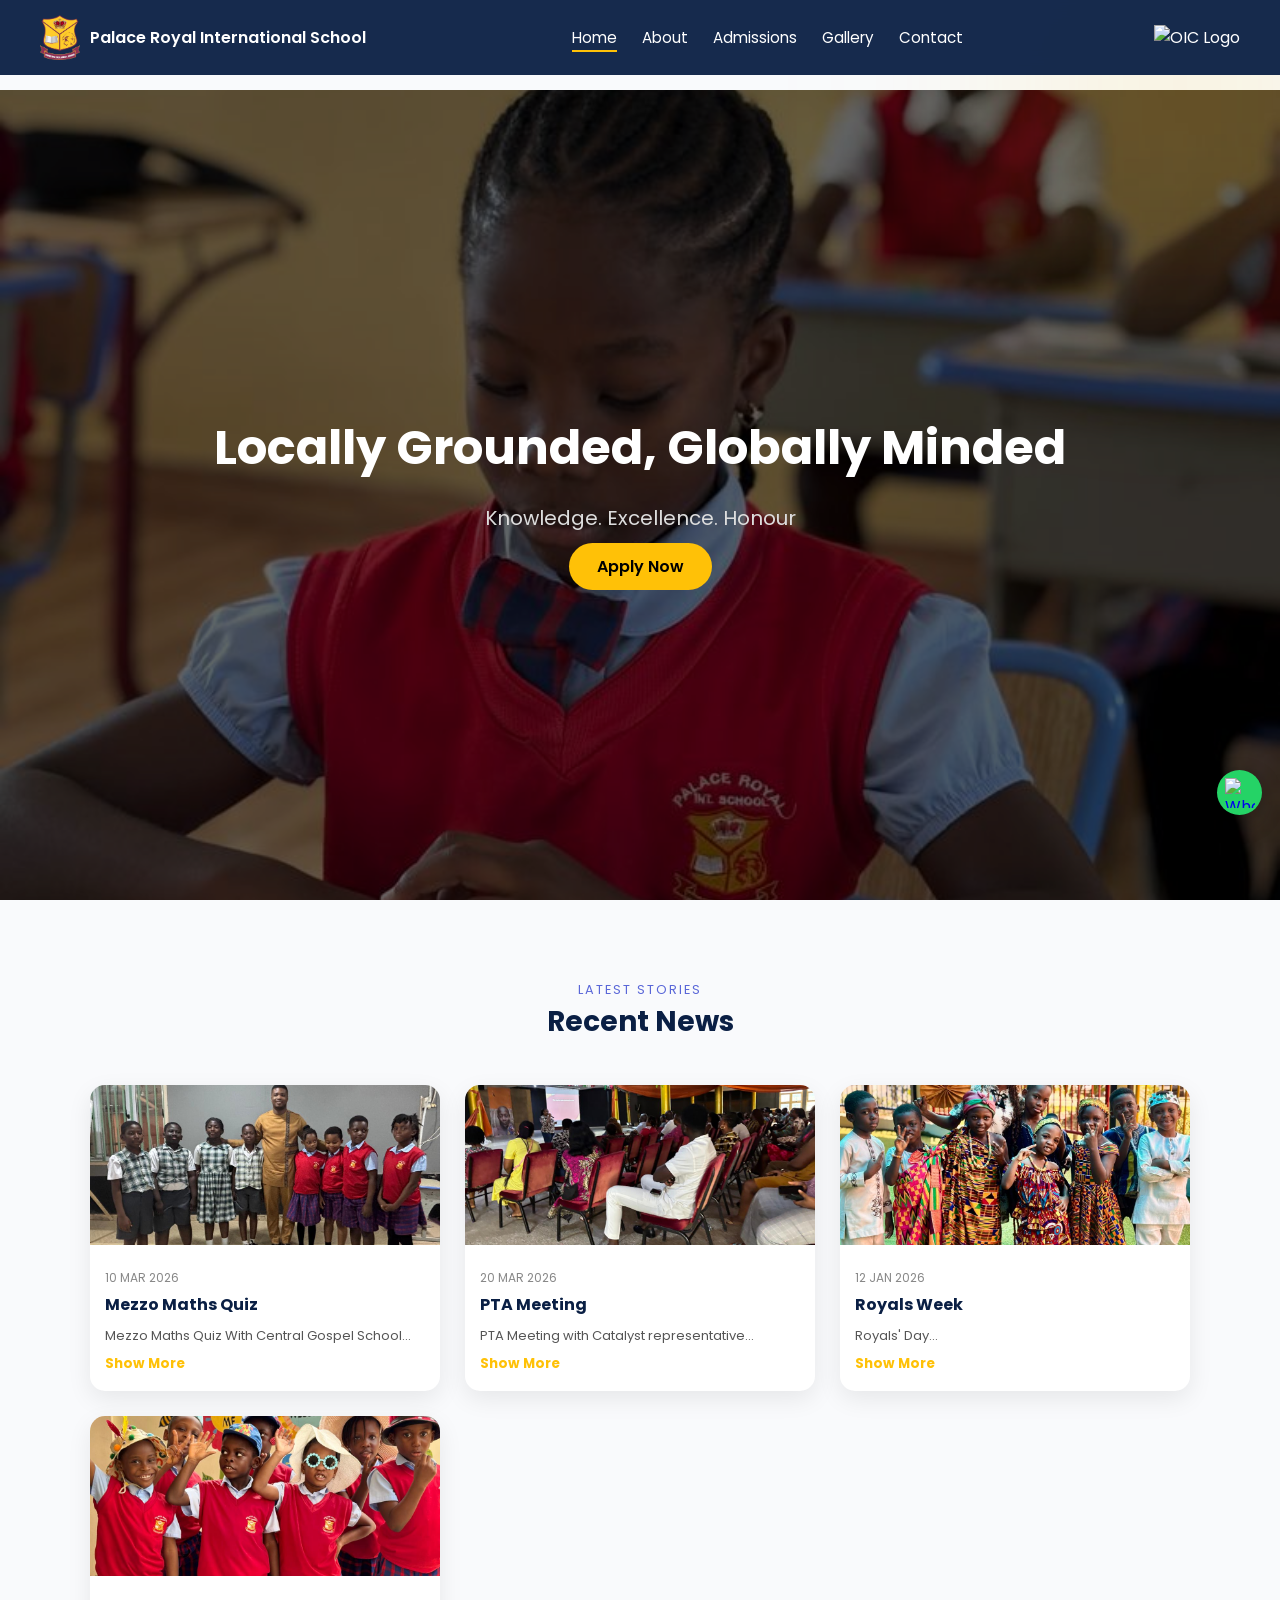
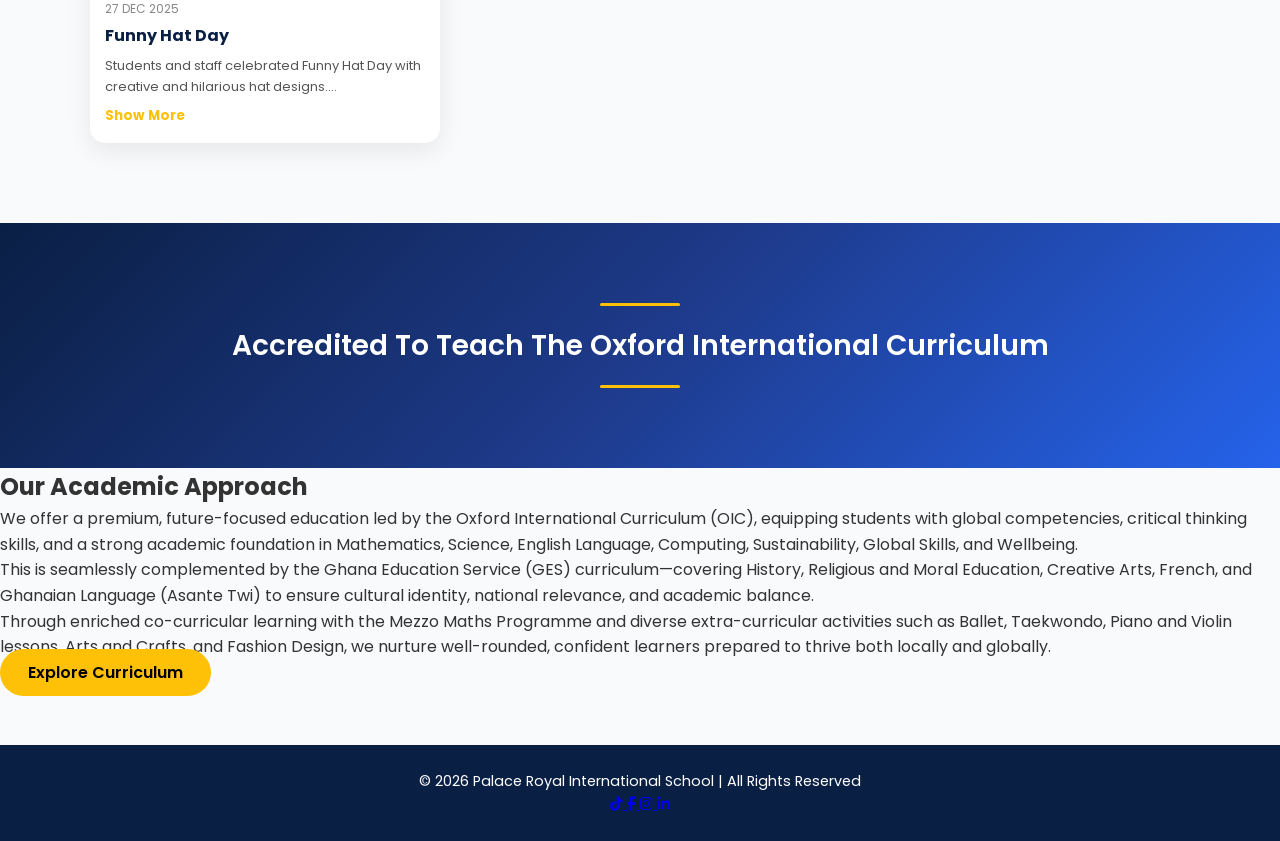
==== commit 34faec18: "Fix academic approach spacing on homepage" ====
--- a/index.html
+++ b/index.html
@@ -164,8 +164,9 @@
 
 </section>
 
-<section class="curriculum-preview">
-  <h2>Our Academic Approach</h2>
+<section class="academic-approach">
+  <div class="content-box">
+    <h2>Our Academic Approach</h2>
      <p>
    We offer a premium, future-focused education led by the Oxford International Curriculum (OIC), 
    equipping students with global competencies, critical thinking skills, 
@@ -185,6 +186,7 @@
     </p>
 
   <a href="curriculum.html" class="btn-primary">Explore Curriculum</a>
+  </div>
 </section>
 
 
--- a/style.css
+++ b/style.css
@@ -105,7 +105,7 @@
 /* ================= HERO ================= */
 .hero{
   height:90vh;
-  background:url('../images/school.jpg') center/cover no-repeat;
+ background:url('images/school.jpg') center/cover no-repeat;
   display:flex;
   align-items:center;
   justify-content:center;
@@ -214,6 +214,12 @@
 .news-header h2{
   font-size:28px;
   color:#0a1f44;
+}
+
+.nav-right{
+  display:flex;
+  align-items:center;
+  gap:40px; /* increased spacing */
 }
 
 /* GRID */
@@ -321,6 +327,9 @@
   }
 
 }
+.menu-toggle{
+  margin-left: 15px;
+}
 
 .nav-right {
   display: flex;
@@ -333,25 +342,63 @@
 }
 
 /* ================= WHATSAPP FLOAT ================= */
+/* ================= WHATSAPP FLOAT ================= */
 .whatsapp-btn {
   position: fixed;
-  bottom: 25px;
-  right: 25px;
-  z-index: 1000;
-
-  width: 60px;
-  height: 60px;
+  right: 18px;
+  bottom: 85px;
+  width: 45px;
+  height: 45px;
+  z-index: 999;
   border-radius: 50%;
+  background: #25D366;
 
   display: flex;
   align-items: center;
   justify-content: center;
 
-  background: #25D366;
   box-shadow: 0 8px 25px rgba(0,0,0,0.2);
-
   animation: floatUp 1s ease forwards, pulse 2s infinite;
   opacity: 0;
+}
+
+.whatsapp-btn img {
+  width: 28px;
+  height: 28px;
+  object-fit: contain;
+}
+
+.whatsapp-btn:hover {
+  transform: scale(1.1);
+  box-shadow: 0 10px 30px rgba(0,0,0,0.3);
+}
+
+/* remove chat with us text completely */
+.whatsapp-btn::after {
+  display: none;
+}
+
+@keyframes floatUp {
+  from {
+    transform: translateY(40px);
+    opacity: 0;
+  }
+  to {
+    transform: translateY(0);
+    opacity: 1;
+  }
+}
+
+@keyframes pulse {
+  0% {
+    box-shadow: 0 0 0 0 rgba(37, 211, 102, 0.6);
+  }
+  70% {
+    box-shadow: 0 0 0 15px rgba(37, 211, 102, 0);
+  }
+  100% {
+    box-shadow: 0 0 0 0 rgba(37, 211, 102, 0);
+  }
 }
 
 /* ICON */
@@ -392,23 +439,8 @@
 }
 
 
-.whatsapp-btn::after {
-  content: "Chat with us";
-  position: absolute;
-  right: 70px;
-  background: #0a1f44;
-  color: white;
-  padding: 6px 10px;
-  border-radius: 5px;
-  font-size: 12px;
-  opacity: 0;
-  transition: 0.3s;
-  white-space: nowrap;
-}
-
-.whatsapp-btn:hover::after {
-  opacity: 1;
-}
+
+
 
 
 /* ================= OIC SECTION ================= */
@@ -524,7 +556,8 @@
 }
 
 /* MOBILE */
-@media(max-width:768px){
+@media(max-width:768px)
+{
   .oic-inner h1 {
     font-size: 20px;
   }
@@ -535,11 +568,23 @@
   .oic-content h1 {
     font-size: 22px;
   }
+@media(max-width:768px) {
+  .oic-content h1 {
+    font-size: 22px;
+  }
+
+  .nav-right {
+    gap: 30px;
+  }
 
   .oic-badge {
     height: 50px;
   }
 }
+
+  .oic-badge {
+    height: 50px;
+  }
 
 @keyframes glow{
   from{
@@ -1059,6 +1104,7 @@
 }
 
 /* GRID */
+
 .gallery-grid{
   display:grid;
   grid-template-columns:repeat(auto-fit, minmax(220px, 1fr));
@@ -1166,7 +1212,7 @@
 }
 
 /* ===== MASONRY STYLE GRID ===== */
-gallery-grid{
+.gallery-grid{
   display:grid;
   grid-template-columns:repeat(auto-fit, minmax(220px, 1fr));
   gap:20px;
@@ -2405,3 +2451,115 @@
   box-shadow: 0 20px 45px rgba(0,0,0,0.06);
 }
 
+.menu-toggle {
+  display: flex;
+  flex-direction: column;
+  gap: 6px;
+  cursor: pointer;
+  padding: 15px; /* bigger tap area */
+  border-radius: 8px;
+}
+/* ================= ACADEMIC APPROACH FIX ================= */
+.academic-approach {
+  max-width: 1100px;
+  margin: 0 auto;
+  padding: 70px 25px;
+  text-align: center;
+}
+
+.academic-approach h2 {
+  color: #0a1f44;
+  font-size: 30px;
+  margin-bottom: 20px;
+}
+
+.academic-approach p {
+  max-width: 900px;
+  margin: 0 auto 18px;
+  line-height: 1.8;
+  color: #333;
+  font-size: 16px;
+}
+
+.academic-approach .btn-primary {
+  margin-top: 20px;
+}
+
+/* ================= FIX INDEX ACADEMIC APPROACH SECTION ================= */
+.curriculum-preview {
+  max-width: 1100px;
+  margin: 0 auto;
+  padding: 80px 25px;
+  text-align: center;
+  background: #f9fafc;
+}
+
+.curriculum-preview h2 {
+  color: #0a1f44;
+  font-size: 32px;
+  margin-bottom: 22px;
+  font-weight: 700;
+}
+
+.curriculum-preview p {
+  max-width: 900px;
+  margin: 0 auto 20px auto;
+  color: #333;
+  font-size: 16px;
+  line-height: 1.9;
+  text-align: center;
+}
+
+.curriculum-preview .btn-primary {
+  display: inline-block;
+  margin-top: 22px;
+}
+
+/* MOBILE FIX */
+@media (max-width: 768px) {
+  .curriculum-preview {
+    padding: 60px 20px;
+  }
+
+  .curriculum-preview h2 {
+    font-size: 24px;
+  }
+
+  .curriculum-preview p {
+    font-size: 15px;
+    line-height: 1.8;
+  }
+}
+
+/* ================= ACADEMIC APPROACH SECTION FIX ================= */
+.academic-approach {
+  padding: 80px 20px;
+  background: #f9fafc;
+}
+
+.academic-approach .content-box {
+  max-width: 1000px;
+  margin: 0 auto;
+  background: #ffffff;
+  padding: 45px 40px;
+  border-radius: 20px;
+  box-shadow: 0 12px 35px rgba(0,0,0,0.08);
+  text-align: center;
+}
+
+.academic-approach h2 {
+  color: #0a1f44;
+  font-size: 32px;
+  margin-bottom: 18px;
+}
+
+.academic-approach p {
+  max-width: 850px;
+  margin: 0 auto 14px;
+  line-height: 1.8;
+  color: #333;
+}
+
+.academic-approach .btn-primary {
+  margin-top: 22px;
+}
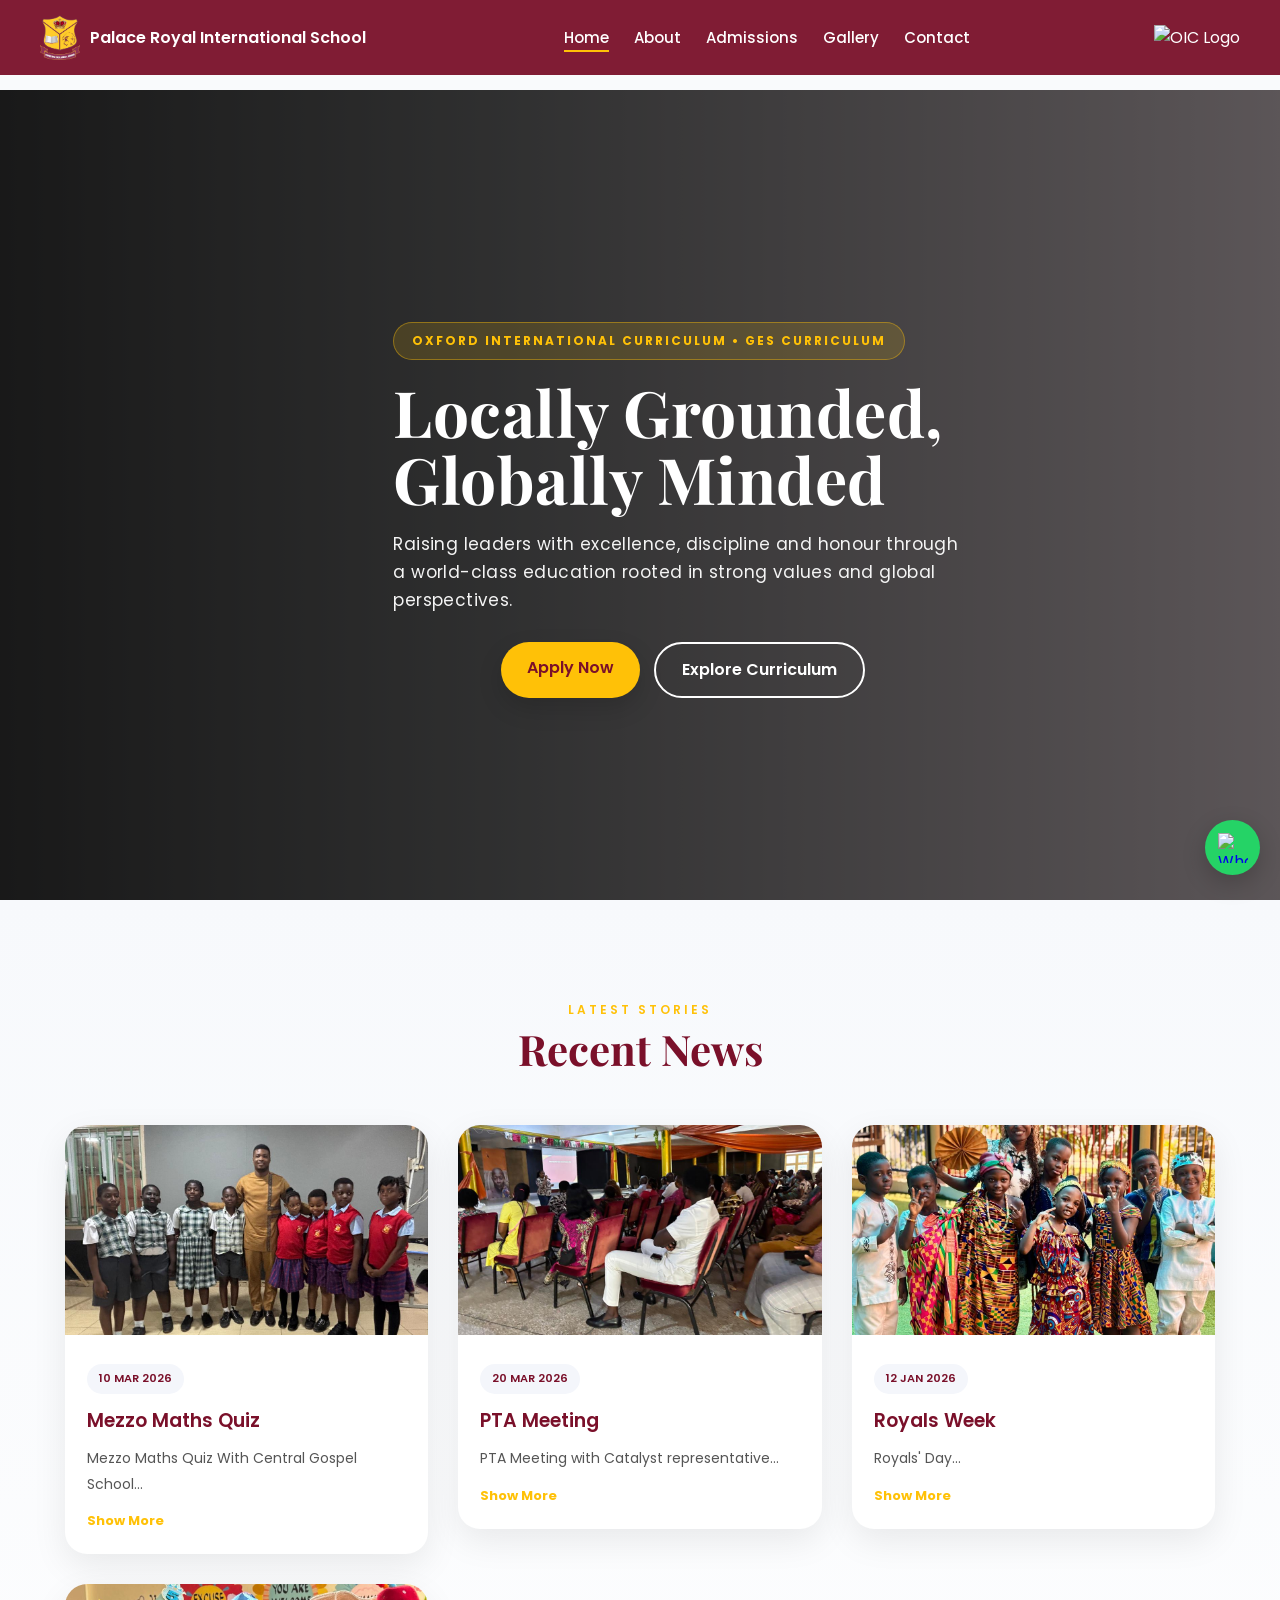
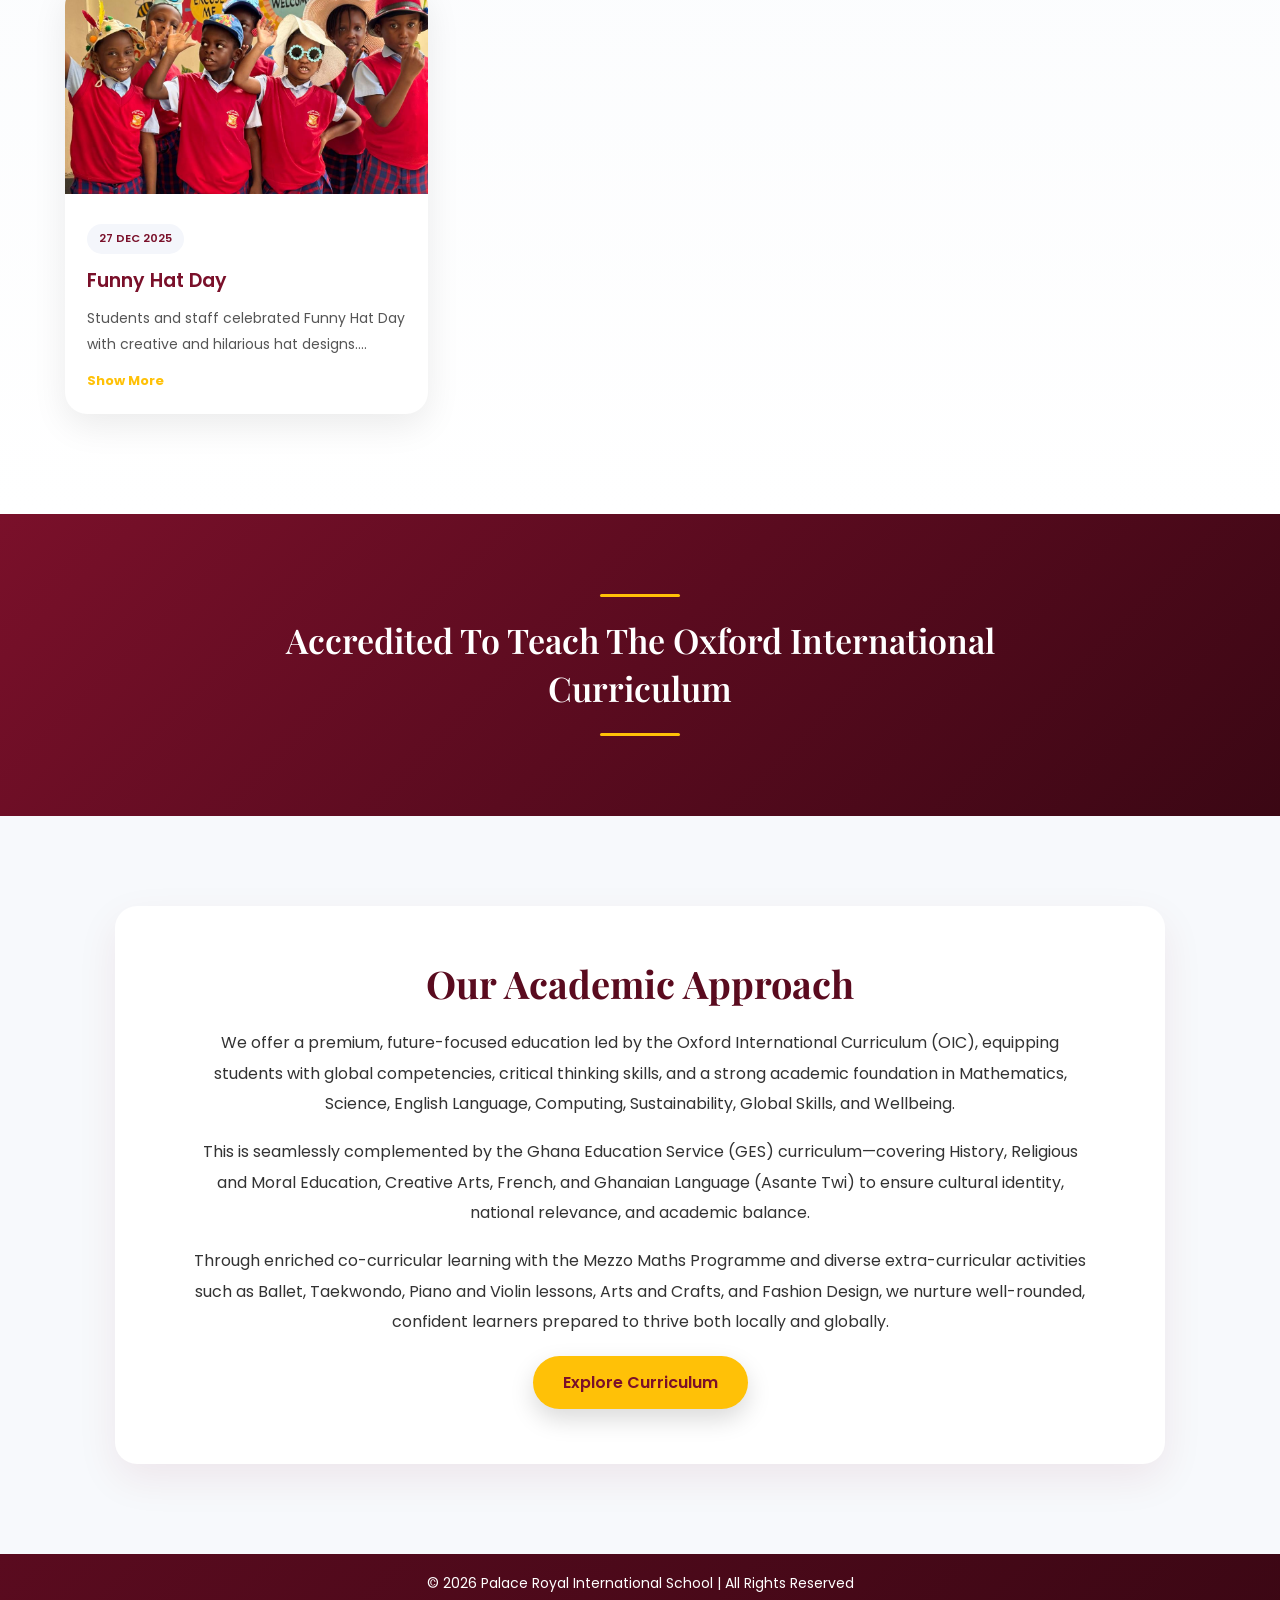
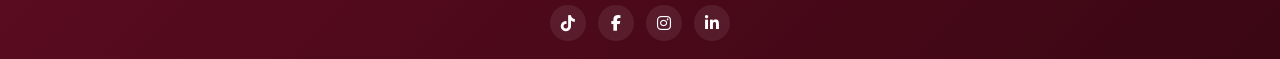
==== commit 1d81eb7c: "Updated website design" ====
--- a/index.html
+++ b/index.html
@@ -6,7 +6,7 @@
   <title>Palace Royal International School</title>
 
   <link rel="stylesheet" href="style.css">
-  <link href="https://fonts.googleapis.com/css2?family=Poppins:wght@300;400;600&display=swap" rel="stylesheet">
+  <link href="https://fonts.googleapis.com/css2?family=Playfair+Display:wght@500;600;700&family=Poppins:wght@300;400;500;600&display=swap" rel="stylesheet">
   <link rel="stylesheet" href="https://cdnjs.cloudflare.com/ajax/libs/font-awesome/6.5.0/css/all.min.css">
 </head>
 
@@ -22,7 +22,7 @@
     </div>
 
     <ul class="nav-links" id="navLinks">
-      <li><a href="index.html"class="active">Home</a></li>
+      <li><a href="index.html" class="active">Home</a></li>
       <li><a href="about.html">About</a></li>
       <li><a href="admissions.html">Admissions</a></li>
       <li><a href="gallery.html">Gallery</a></li>
@@ -43,12 +43,38 @@
 </header>
 
 <!-- ================= HERO ================= -->
+<!-- ================= HOME HERO ================= -->
 <section class="hero">
+
+  <div class="hero-overlay"></div>
+
   <div class="hero-content">
-    <h1>Locally Grounded, Globally Minded</h1>
-    <p>Knowledge. Excellence. Honour</p>
-    <a href="admissions.html" class="btn-primary">Apply Now</a>
-  </div>
+
+    <span class="hero-tag">
+      Oxford International Curriculum • GES Curriculum
+    </span>
+
+    <h1>
+      Locally Grounded,<br>
+      Globally Minded
+    </h1>
+
+    <p>
+      Raising leaders with excellence, discipline and honour through a world-class education rooted in strong values and global perspectives.
+    </p>
+
+    <div class="hero-buttons">
+      <a href="admissions.html" class="btn-primary">
+        Apply Now
+      </a>
+
+      <a href="curriculum.html" class="hero-outline-btn">
+        Explore Curriculum
+      </a>
+    </div>
+
+  </div>
+
 </section>
 
 <!-- ================= NEWS ================= -->
@@ -193,7 +219,7 @@
 
 <!-- ================= FOOTER ================= -->
 
-  <footer class="footer">
+<footer class="footer">
   <div class="footer-container">
 
     <p class="footer-text">
@@ -201,24 +227,20 @@
     </p>
 
     <div class="social-icons">
-      <a href="https://www.tiktok.com/@palaceroyalintsch?_r=1&_t=ZS-95hRK3zbMGK
-" target="_blank" aria-label="TikTok">
-        <i class="fab fa-tiktok"></i>
-      </a>
-      <a href="https://www.facebook.com/share/1GBpR2aUCd/?mibextid=wwXIfr" target="_blank" aria-label="Facebook">
-        <i class="fab fa-facebook-f"></i>
-      </a>
-      <a href="https://www.instagram.com/palaceroyalint_school?igsh=MXExd211Zmw5NnFlZA%3D%3D&utm_source=qr" target="_blank" aria-label="Instagram">
-        <i class="fab fa-instagram"></i>
-      </a>
-      <a href="https://www.linkedin.com/in/palace-royal-international-school-b85800404/" target="_blank" aria-label="LinkedIn">
-        <i class="fab fa-linkedin-in"></i>
-      </a>  
-    </div>
+      <a href="https://www.tiktok.com/@palaceroyalintsch?_r=1&_t=ZS-95hRK3zbMGK" target="_blank"><i class="fab fa-tiktok"></i></a>
+      <a href="https://www.facebook.com/share/1GBpR2aUCd/?mibextid=wwXIfr" target="_blank"><i class="fab fa-facebook-f"></i></a>
+      <a href="https://www.instagram.com/palaceroyalint_school?igsh=MXExd211Zmw5NnFlZA%3D%3D&utm_source=qr
+" target="_blank"><i class="fab fa-instagram"></i></a>
+      <a href="https://www.linkedin.com/in/palace-royal-international-school-b85800404/
+
+LinkedIn" target="_blank"><i class="fab fa-linkedin-in"></i></a>
+    </div>
+
+  </div>
 </footer>
 
-<!-- ================= SCRIPTS ================= -->
-<script src="script.js"></script>
+
+
 
 <!-- ================= WHATSAPP ================= -->
 <a href="https://wa.me/233205669352?text=Hello%20I%20would%20like%20to%20enroll%20my%20child%20at%20Palace%20Royal%20International%20School"
@@ -230,5 +252,44 @@
 
 </a>
 
-</body>
-</html>+
+<!-- ================= SCRIPTS ================= -->
+<script src="script.js"></script>
+
+<script>
+document.querySelectorAll(".toggle-btn").forEach(button => {
+
+  button.addEventListener("click", function() {
+
+    const currentCard = this.closest(".news-card");
+    const allCards = document.querySelectorAll(".news-card");
+
+    // Close all other cards
+    allCards.forEach(card => {
+
+      if (card !== currentCard) {
+        card.classList.remove("active");
+
+        const otherButton = card.querySelector(".toggle-btn");
+        if (otherButton) {
+          otherButton.textContent = "Show More";
+        }
+      }
+
+    });
+
+    // Toggle current card
+    currentCard.classList.toggle("active");
+
+    // Update button text
+    this.textContent = currentCard.classList.contains("active")
+      ? "Show Less"
+      : "Show More";
+
+  });
+
+});
+</script>
+
+</body> 
+</html>
--- a/style.css
+++ b/style.css
@@ -1,1295 +1,692 @@
 /* ================= RESET ================= */
-*{
-  margin:0;
-  padding:0;
-  box-sizing:border-box;
-  font-family:'Poppins',sans-serif;
-}
-
-body{
-  line-height:1.6;
-  color:#333;
-  background:#f9fafc;
-  padding-top:90px;
+* {
+  margin: 0;
+  padding: 0;
+  box-sizing: border-box;
+  font-family: 'Poppins', sans-serif;
+}
+
+html {
+  scroll-behavior: smooth;
+}
+
+body {
+  line-height: 1.6;
+  color: #333;
+  background: #f9fafc;
+  padding-top: 90px;
 }
 
 /* ================= HEADER ================= */
-.header{
-  position:fixed;
-  top:0;
-  width:100%;
-  background:rgba(10,31,68,0.95);
+.header {
+  position: fixed;
+  top: 0;
+  width: 100%;
+  background: rgba(122,16,42,0.95);
   backdrop-filter: blur(10px);
-  z-index:1000;
-}
-
-.navbar{
-  display:flex;
-  justify-content:space-between;
-  align-items:center;
-  padding:15px 40px;
-  color:white;
-}
-
-/* LOGO */
-.logo-container{
-  display:flex;
-  align-items:center;
-  gap:10px;
-}
-
-.logo-container img{
-  height:45px;
-}
-
-.logo-container span{
-  font-weight:600;
-  color:white;
-}
-
-/* NAV */
-.nav-links{
-  display:flex;
-  list-style:none;
-  align-items:center;
-}
-
-.nav-links li{
-  margin-left:25px;
-}
-
-.nav-links a{
-  text-decoration:none;
-  color:white;
-  font-size:0.95rem;
-  position:relative;
-}
-
-.nav-links a::after{
-  content:'';
-  position:absolute;
-  bottom:-4px;
-  left:0;
-  width:0%;
-  height:2px;
-  background:#ffc107;
-  transition:0.3s;
-}
-
-.nav-links a:hover::after,
-.nav-links a.active::after{
-  width:100%;
-}
-
-/* RIGHT LOGO */
-.nav-logo img{
-  height:45px;
-  margin-left:10px;
-}
-
-/* HAMBURGER */
-.menu-toggle{
-  display:none;
-  flex-direction:column;
-  cursor:pointer;
-}
-
-.menu-toggle span{
-  width:25px;
-  height:3px;
-  background:white;
-  margin:4px 0;
-  transition:0.3s;
-}
-
-/* ================= HERO ================= */
-.hero{
-  height:90vh;
- background:url('images/school.jpg') center/cover no-repeat;
-  display:flex;
-  align-items:center;
-  justify-content:center;
-  position:relative;
-}
-
-.hero::after{
-  content:'';
-  position:absolute;
-  inset:0;
-  background:rgba(0,0,0,0.6);
-}
-
-.hero-content{
-  position:relative;
-  color:white;
-  text-align:center;
-  z-index:2;
-}
-
-.hero-content h1{
-  font-size:48px;
-  margin-bottom:15px;
-}
-
-.hero-content p{
-  font-size:20px;
-  margin-bottom:20px;
-  color:#ddd;
-}
-
-.btn-primary{
-  background:#ffc107;
-  color:black;
-  padding:12px 28px;
-  border-radius:30px;
-  text-decoration:none;
-  font-weight:600;
-}
-
-/* ================= MOBILE ================= */
-@media(max-width:768px){
-
-  .menu-toggle{
-    display:flex;
-  }
-
-  .nav-links{
-    position:fixed;
-    top:70px;
-    right:-100%;
-    height:100vh;
-    width:250px;
-
-    background:rgba(10,31,68,0.95);
-    backdrop-filter: blur(10px);
-
-    flex-direction:column;
-    padding:30px;
-    transition:0.4s ease;
-  }
-
-  .nav-links.active{
-    right:0;
-  }
-
-  .nav-links li{
-    margin:20px 0;
-  }
-
-  /* ANIMATION */
-  .menu-toggle.active span:nth-child(1){
-    transform:rotate(45deg) translate(5px,5px);
-  }
-
-  .menu-toggle.active span:nth-child(2){
-    opacity:0;
-  }
-
-  .menu-toggle.active span:nth-child(3){
-    transform:rotate(-45deg) translate(6px,-6px);
-  }
-
-  .hero-content h1{
-    font-size:2rem;
-  }
-}
-
-/* ================= NEWS ================= */
-.news-section{
-  padding:80px 20px;
-  background:#f9fafc;
-  text-align:center;
-}
-
-.news-header{
-  margin-bottom:40px;
-}
-
-.subtitle{
-  color:#5a67d8;
-  font-size:0.8rem;
-  letter-spacing:2px;
-}
-
-.news-header h2{
-  font-size:28px;
-  color:#0a1f44;
-}
-
-.nav-right{
-  display:flex;
-  align-items:center;
-  gap:40px; /* increased spacing */
-}
-
-/* GRID */
-.news-grid{
-  display:grid;
-  grid-template-columns:repeat(auto-fit,minmax(260px,1fr));
-  gap:25px;
-  max-width:1100px;
-  margin:auto;
-  width:100%;
-}
-
-/* CARD */
-.news-card{
-  background:white;
-  border-radius:15px;
-  overflow:hidden;
-  box-shadow:0 8px 25px rgba(0,0,0,0.08);
-  transition:0.3s;
-}
-
-.news-card:hover{
-  transform:translateY(-5px);
-}
-
-/* IMAGE */
-.news-card img{
-  width:100%;
-  height:160px;
-  object-fit:cover;
-}
-
-/* CONTENT */
-.news-content{
-  padding:15px;
-  text-align:left;
-}
-
-.date{
-  font-size:0.75rem;
-  color:#888;
-  display:block;
-  margin-bottom:5px;
-}
-
-.news-content h3{
-  font-size:16px;
-  color:#0a1f44;
-  margin-bottom:8px;
-}
-
-.news-content p{
-  font-size:13px;
-  color:#555;
-}
-
-/* TOGGLE */
-.full-text{
-  display:none;
-}
-
-.news-card.active .full-text{
-  display:block;
-}
-
-.news-card.active .short-text{
-  display:none;
-}
-
-.toggle-btn{
-  background:none;
-  border:none;
-  color:#ffc107;
-  font-weight:bold;
-  cursor:pointer;
-  margin-top:8px;
-}
-
-footer{
-  background:#0a1f44;
-  color:white;
-  text-align:center;
-  padding:25px 15px;
-  margin-top:60px;
-  font-size:0.9rem;
-}
-
-/* RIGHT SIDE */
-.nav-right {
+  z-index: 1000;
+}
+
+.navbar {
   display: flex;
+  justify-content: space-between;
   align-items: center;
-  gap: 15px;
-}
-
-/* OIC LOGO */
-.oic-logo {
-  height: 40px;
-}
-
-/* MOBILE FIX */
-@media(max-width:768px){
-
-  .oic-logo {
-    height: 35px;
-  }
-
-}
-.menu-toggle{
-  margin-left: 15px;
-}
-
-.nav-right {
+  padding: 15px 40px;
+  color: white;
+}
+
+.logo-container {
   display: flex;
   align-items: center;
   gap: 10px;
 }
 
-.oic-logo {
-  height: 35px;
-}
-
-/* ================= WHATSAPP FLOAT ================= */
-/* ================= WHATSAPP FLOAT ================= */
-.whatsapp-btn {
-  position: fixed;
-  right: 18px;
-  bottom: 85px;
-  width: 45px;
+.logo-container img {
   height: 45px;
-  z-index: 999;
-  border-radius: 50%;
-  background: #25D366;
-
+}
+
+.logo-container span {
+  font-weight: 600;
+  color: white;
+}
+
+.nav-links {
+  display: flex;
+  list-style: none;
+  align-items: center;
+}
+
+.nav-links li {
+  margin-left: 25px;
+}
+
+.nav-links a {
+  text-decoration: none;
+  color: white;
+  font-size: 0.95rem;
+  position: relative;
+}
+
+.nav-links a::after {
+  content: '';
+  position: absolute;
+  bottom: -4px;
+  left: 0;
+  width: 0;
+  height: 2px;
+  background: #ffc107;
+  transition: 0.3s;
+}
+
+.nav-links a:hover::after,
+.nav-links a.active::after {
+  width: 100%;
+}
+
+.nav-logo img {
+  height: 45px;
+  margin-left: 10px;
+}
+
+.menu-toggle {
+  display: none;
+  flex-direction: column;
+  gap: 6px;
+  cursor: pointer;
+  padding: 10px;
+  border-radius: 8px;
+}
+
+.menu-toggle span {
+  width: 25px;
+  height: 3px;
+  background: white;
+  transition: 0.3s;
+}
+
+/* ================= HERO ================= */
+.hero {
+  height: 90vh;
+  background: url('images/school.jpg') center/cover no-repeat;
   display: flex;
   align-items: center;
   justify-content: center;
-
-  box-shadow: 0 8px 25px rgba(0,0,0,0.2);
-  animation: floatUp 1s ease forwards, pulse 2s infinite;
-  opacity: 0;
-}
-
-.whatsapp-btn img {
-  width: 28px;
-  height: 28px;
-  object-fit: contain;
-}
-
-.whatsapp-btn:hover {
-  transform: scale(1.1);
-  box-shadow: 0 10px 30px rgba(0,0,0,0.3);
-}
-
-/* remove chat with us text completely */
-.whatsapp-btn::after {
+  position: relative;
+}
+
+.hero::after {
+  content: '';
+  position: absolute;
+  inset: 0;
+  background: rgba(0,0,0,0.6);
+}
+
+.hero-content {
+  position: relative;
+  color: white;
+  text-align: center;
+  z-index: 2;
+  padding: 20px;
+}
+
+.hero-content h1 {
+  font-size: 48px;
+  margin-bottom: 15px;
+}
+
+.hero-content p {
+  font-size: 20px;
+  margin-bottom: 20px;
+  color: #ddd;
+}
+
+/* ================= BUTTONS ================= */
+.btn-primary,
+.btn {
+  display: inline-block;
+  background: #ffc107;
+  color: #7A102A;
+  padding: 14px 30px;
+  border-radius: 40px;
+  font-weight: 600;
+  text-decoration: none;
+  border: none;
+  cursor: pointer;
+  transition: all 0.3s ease;
+  box-shadow: 0 10px 25px rgba(0,0,0,0.15);
+}
+
+.btn-primary:hover,
+.btn:hover {
+  transform: translateY(-5px);
+  background: #ffca2c;
+  box-shadow: 0 18px 35px rgba(0,0,0,0.25);
+}
+
+/* ================= NEWS ================= */
+.news-section {
+  padding: 80px 20px;
+  background: #f9fafc;
+  text-align: center;
+}
+
+.news-header {
+  margin-bottom: 40px;
+}
+
+.subtitle {
+  color: #5a67d8;
+  font-size: 0.8rem;
+  letter-spacing: 2px;
+}
+
+.news-header h2 {
+  font-size: 28px;
+  color: #7A102A;
+}
+
+.news-grid {
+  display: grid;
+  grid-template-columns: repeat(auto-fit, minmax(260px, 1fr));
+  gap: 25px;
+  max-width: 1100px;
+  margin: auto;
+}
+
+.news-card {
+  background: white;
+  border-radius: 15px;
+  overflow: hidden;
+  box-shadow: 0 8px 25px rgba(0,0,0,0.08);
+  transition: 0.3s;
+}
+
+.news-card:hover {
+  transform: translateY(-5px);
+}
+
+.news-card img {
+  width: 100%;
+  height: 160px;
+  object-fit: cover;
+}
+
+.news-content {
+  padding: 15px;
+  text-align: left;
+}
+
+.date {
+  font-size: 0.75rem;
+  color: #888;
+  display: block;
+  margin-bottom: 5px;
+}
+
+.news-content h3 {
+  font-size: 16px;
+  color: #7A102A;
+  margin-bottom: 8px;
+}
+
+.news-content p {
+  font-size: 13px;
+  color: #555;
+}
+
+.full-text {
   display: none;
 }
 
-@keyframes floatUp {
-  from {
-    transform: translateY(40px);
-    opacity: 0;
-  }
-  to {
-    transform: translateY(0);
-    opacity: 1;
-  }
-}
-
-@keyframes pulse {
-  0% {
-    box-shadow: 0 0 0 0 rgba(37, 211, 102, 0.6);
-  }
-  70% {
-    box-shadow: 0 0 0 15px rgba(37, 211, 102, 0);
-  }
-  100% {
-    box-shadow: 0 0 0 0 rgba(37, 211, 102, 0);
-  }
-}
-
-/* ICON */
-.whatsapp-btn img {
-  width: 30px;
-  height: 30px;
-}
-
-/* HOVER EFFECT */
-.whatsapp-btn:hover {
-  transform: scale(1.1);
-  box-shadow: 0 10px 30px rgba(0,0,0,0.3);
-}
-
-/* FLOAT IN ANIMATION */
-@keyframes floatUp {
-  from {
-    transform: translateY(40px);
-    opacity: 0;
-  }
-  to {
-    transform: translateY(0);
-    opacity: 1;
-  }
-}
-
-/* PULSE EFFECT */
-@keyframes pulse {
-  0% {
-    box-shadow: 0 0 0 0 rgba(37, 211, 102, 0.6);
-  }
-  70% {
-    box-shadow: 0 0 0 15px rgba(37, 211, 102, 0);
-  }
-  100% {
-    box-shadow: 0 0 0 0 rgba(37, 211, 102, 0);
-  }
-}
-
-
-
-
-
+.news-card.active .full-text {
+  display: block;
+}
+
+.news-card.active .short-text {
+  display: none;
+}
+
+.toggle-btn {
+  background: none;
+  border: none;
+  color: #ffc107;
+  font-weight: bold;
+  cursor: pointer;
+  margin-top: 8px;
+}
 
 /* ================= OIC SECTION ================= */
 .oic-section {
-  padding: 90px 20px;
+  padding: 80px 20px;
+  display: flex;
+  justify-content: center;
+  align-items: center;
+  background: linear-gradient(
+    135deg,
+    #7A102A,
+    #5A0B1F,
+    #3B0714
+  ) !important;
   text-align: center;
-
-  /* 🔥 CLEAN GRADIENT BACKGROUND */
-  background: linear-gradient(135deg, #0a1f44, #162f6b);
-
   color: white;
 }
 
-/* CONTENT */
-.oic-content {
-  max-width: 800px;
-  margin: auto;
-   background: rgba(255,255,255,0.05);
-  padding: 40px;
-  border-radius: 15px;
-  backdrop-filter: blur(10px);
-}
-
-
-/* LOGO */
-.oic-badge {
-  height: 65px;
-  margin-bottom: 20px;
-}
-
-/* TITLE */
-.oic-content h1 {
-  font-size: 30px;
-  margin-bottom: 15px;
-  font-weight: 600;
-}
-
-/* TEXT */
-.oic-content p {
-  font-size: 15px;
-  color: #dcdcdc;
-  line-height: 1.6;
-}
-
-/* SUBTLE GLOW EFFECT */
-.oic-section::after {
-  content: "";
-  position: absolute;
-  width: 300px;
-  height: 300px;
-  background: rgba(255, 193, 7, 0.15);
-  filter: blur(120px);
-  top: -50px;
-  right: -50px;
-}
-
-
-/* ================= OIC SECTION ================= */
-.oic-section{
-  padding:80px 20px;
-  display:flex;
-  justify-content:center;
-  align-items:center;
-
-  /* 🔥 Gradient background */
-  background: linear-gradient(135deg, #0a1f44, #1e3a8a, #2563eb);
-}
-
-/* CARD */
-.oic-card{
-  width:100%;
-  max-width:1100px;
-  padding:60px 30px;
-  border-radius:12px;
-
-  /* glass effect */
-  background: rgba(255,255,255,0.05);
-  backdrop-filter: blur(10px);
-
-  text-align:center;
-}
-
-/* TEXT */
-.oic-text h1{
-  color:white;
-  font-size:28px;
-  font-weight:600;
-  line-height:1.4;
-    animation: glow 3s ease-in-out infinite alternate;
-}
-/* INNER WRAPPER */
 .oic-inner {
   max-width: 900px;
   text-align: center;
   color: white;
 }
 
-/* TITLE */
 .oic-inner h1 {
-  font-size: 28px;
+  font-family: 'Playfair Display', serif;
+  font-size: 34px;
   font-weight: 600;
   line-height: 1.4;
   margin: 20px 0;
-}
-
-/* GOLD LINES (THIS MAKES IT LOOK PREMIUM) */
+  animation: glow 3s ease-in-out infinite alternate;
+}
+
 .oic-line {
   width: 80px;
   height: 3px;
-  background: #ffc107;
+  background: #FFC107;
   margin: 0 auto;
   border-radius: 2px;
 }
 
-/* MOBILE */
-@media(max-width:768px)
-{
-  .oic-inner h1 {
-    font-size: 20px;
-  }
-}
-
-/* MOBILE */
-@media(max-width:768px) {
-  .oic-content h1 {
-    font-size: 22px;
-  }
-@media(max-width:768px) {
-  .oic-content h1 {
-    font-size: 22px;
-  }
-
-  .nav-right {
-    gap: 30px;
-  }
-
-  .oic-badge {
-    height: 50px;
-  }
-}
-
-  .oic-badge {
-    height: 50px;
-  }
-
-@keyframes glow{
-  from{
-    text-shadow: 0 0 10px rgba(255,255,255,0.2);
-  }
-  to{
-    text-shadow: 0 0 20px rgba(255,255,255,0.6);
-  }
-}
-
-
-
-
-
-
-/* ================= ABOUT PAGE ================= */
-/* ================= PAGE HERO ================= */
-.page-hero{
-  height:40vh;
-  background: linear-gradient(rgba(10,31,68,0.7), rgba(10,31,68,0.7)),
-              url('images/school1.jpg') center/cover no-repeat;
-  display:flex;
-  align-items:center;
-  justify-content:center;
-  text-align:center;
-  color:white;
-}
-
-.page-hero p{
-  font-size:22px;
-  font-weight:500;
-}
-
-/* ================= ABOUT PAGE BASE ================= */
-.page-hero{
-  height:40vh;
-  background: linear-gradient(rgba(10,31,68,0.7), rgba(10,31,68,0.7)),
-              url('images/school.jpg') center/cover no-repeat;
-  display:flex;
-  align-items:center;
-  justify-content:center;
-  text-align:center;
-  color:white;
-}
-
-.page-hero p{
-  font-size:22px;
-  font-weight:500;
-}
-
-/* ================= SECTION ================= */
-.section{
-  padding:70px 20px;
-  max-width:1100px;
-  margin:auto;
-}
-
-.section h2{
-  text-align:center;
-  color:#0a1f44;
-  margin-bottom:25px;
-}
-
-.section p{
-  text-align:center;
-  max-width:800px;
-  margin:0 auto 30px;
-  color:#0a1f44;
+/* ================= SECTION BASE ================= */
+.section {
+  padding: 80px 20px;
+  max-width: 1100px;
+  margin: auto;
+  text-align: center;
+}
+
+.section.light {
+  background: #f7f9fc;
+}
+
+.section h2 {
+  font-size: 30px;
+  color: #7A102A;
+  margin-bottom: 15px;
+}
+
+.section p {
+  max-width: 800px;
+  margin: 0 auto 30px;
+  color: #444;
+}
+
+.divider {
+  width: 70px;
+  height: 3px;
+  background: #ffc107;
+  margin: 10px auto 40px;
+  border-radius: 3px;
 }
 
 /* ================= CARDS ================= */
-.cards{
-  display:grid;
-  grid-template-columns:repeat(auto-fit,minmax(250px,1fr));
-  gap:20px;
-}
-
-.card{
-  background:white;
-  padding:25px;
-  border-radius:12px;
-  box-shadow:0 6px 18px rgba(0,0,0,0.08);
-  text-align:center;
-  transition:0.3s;
-}
-
-.card:hover{
-  transform:translateY(-5px);
-}
-
-.card h3{
-  color:#0a1f44;
-}
-
-/* ================= CEO ================= */
-.ceo-container{
-  display:flex;
-  gap:40px;
-  align-items:center;
-  flex-wrap:wrap;
-  margin-top:40px;
-}
-
-.ceo-image img{
-  width:260px;
-  border-radius:12px;
-  box-shadow:0 8px 20px rgba(0,0,0,0.15);
-}
-
-.ceo-text{
-  flex:1;
-}
-
-.ceo-text p{
-  text-align:left;
-  margin-bottom:15px;
-  color:#444;
-}
-
-
-
-
-.ceo-signature h4{
+.cards {
+  display: grid;
+  grid-template-columns: repeat(auto-fit, minmax(220px, 1fr));
+  gap: 20px;
+  max-width: 1000px;
+  margin: auto;
+}
+
+.card {
+  background: white;
+  padding: 25px;
+  border-radius: 16px;
+  box-shadow: 0 6px 18px rgba(0,0,0,0.08);
+  text-align: center;
+  transition: 0.3s ease;
+}
+
+.card:hover {
+  transform: translateY(-5px);
+  box-shadow: 0 12px 30px rgba(0,0,0,0.15);
+}
+
+.card h3 {
+  color: #7A102A;
+  margin-bottom: 8px;
+}
+
+.card p {
+  color: #555;
+  font-size: 14px;
+}
+
+/* ================= ABOUT CEO ================= */
+.ceo-container {
+  display: flex;
+  gap: 40px;
+  align-items: center;
+  flex-wrap: wrap;
+  margin-top: 40px;
+}
+
+.ceo-image img {
+  width: 260px;
+  border-radius: 12px;
+  box-shadow: 0 8px 20px rgba(0,0,0,0.15);
+}
+
+.ceo-text {
+  flex: 1;
+}
+
+.ceo-text p {
+  text-align: left;
+  margin-bottom: 15px;
+  color: #444;
+}
+
+.ceo-signature h4 {
   font-family: 'Brush Script MT', cursive;
   font-size: 28px;
   color: #0a1f44;
   margin-bottom: 5px;
 }
 
-.ceo-signature span{
+.ceo-signature span {
   font-size: 13px;
-  color: #b08d2a; /* gold accent */
+  color: #b08d2a;
   letter-spacing: 1px;
 }
 
-
-/* ================= STAFF SECTION HEADER ================= */
-.staff-section{
-  padding:70px 20px;
+/* ================= STAFF SECTION ================= */
+.staff-section {
+  padding: 70px 20px;
   background: linear-gradient(180deg, #f6f9ff, #ffffff);
 }
 
-.staff-header{
-  text-align:center;
-  margin-bottom:40px;
-}
-
-.staff-header h2{
-  font-size:32px;
-  color:#0a1f44;
-  position:relative;
-  display:inline-block;
-}
-
-.staff-header h2::after{
-  content:"";
-  position:absolute;
-  width:60%;
-  height:3px;
-
-  left:20%;
-  bottom:-8px;
-  border-radius:5px;
-}
-
-.staff-header p{
-  color:#666;
-  margin-top:15px;
-  max-width:750px;
-  margin-inline:auto;
-}
-
-
-/* ================= STAFF GRID (HORIZONTAL FIX) ================= */
-.staff-container{
+.staff-header {
+  text-align: center;
+  margin-bottom: 40px;
+}
+
+.staff-header h2 {
+  font-size: 32px;
+  color: #0a1f44;
+}
+
+.staff-header p {
+  color: #666;
+  margin-top: 15px;
+  max-width: 750px;
+  margin-inline: auto;
+}
+
+.staff-container {
   display: grid;
-  grid-template-columns: repeat(4, 1fr); /* forces horizontal rows */
+  grid-template-columns: repeat(4, 1fr);
   gap: 40px;
   padding: 40px 15px;
   justify-items: center;
-  align-items: start;
-}
-
-@media(max-width: 900px){
-  .staff-container{
-    grid-template-columns: repeat(2, 1fr);
-  }
-}
-
-@media(max-width: 500px){
-  .staff-container{
-    grid-template-columns: 1fr;
-  }
-}
-
-
-
-/* ================= STAFF CARD ================= */
-.staff-card{
-  width:165px;
-  text-align:center;
-  cursor:pointer;
-  transition:0.35s ease;
-}
-
-.staff-card:hover{
-  transform:translateY(-8px);
-}
-
-/* ================= CIRCLE IMAGE ================= */
-.img-wrap{
-  width:145px;
-  height:145px;
-  margin:auto;
-  border-radius:60%;
-  overflow:hidden;
-  border:4px solid #0a1f44;
-  box-shadow:0 10px 25px rgba(0,0,0,0.12);
-  transition:0.35s ease;
-  position:relative;
-
-}
-
-.img-wrap img{
-  width:100%;
-  height:100%;
-  object-fit:cover;
-  transition:0.4s ease;
-}
-
-.staff-card:hover .img-wrap{
-  transform:scale(1.08);
-  border-color:#f3ef08;
-  box-shadow:0 0 0 6px rgba(58,110,165,0.15),
-             0 18px 35px rgba(0,0,0,0.2);
-}
-
-.staff-card:hover .img-wrap img{
-  transform:scale(1.05);
-}
-
-/* ================= ROLE BADGE ================= */
-.role-badge{
-  position:absolute;
-  bottom:12px;
-  left:50%;
-  transform:translateX(-50%);
-  background:rgba(31,59,87,0.95);
-  color:white;
-  font-size:8px;
-  padding:3px 8px;
-  border-radius:20px;
-  white-space:nowrap;
-  max-width: 85%;
+}
+
+.staff-card {
+  width: 165px;
   text-align: center;
-
-  line-height: 1;
-}
-
-/* ================= NAME ================= */
-.staff-card h3{
-  font-size:14px;
-  margin-top:10px;
-  font-weight:600;
-  color:#1a1a1a;
+  cursor: pointer;
+  transition: 0.35s ease;
+}
+
+.staff-card:hover {
+  transform: translateY(-8px);
+}
+
+.img-wrap {
+  width: 145px;
+  height: 145px;
+  margin: auto;
+  border-radius: 60%;
+  overflow: hidden;
+  border: 4px solid #7A102A;
+  box-shadow: 0 10px 25px rgba(0,0,0,0.12);
+  position: relative;
+}
+
+.img-wrap img {
+  width: 100%;
+  height: 100%;
+  object-fit: cover;
+}
+
+.role-badge {
+  position: absolute;
+  bottom: 12px;
+  left: 50%;
+  transform: translateX(-50%);
+  background: rgba(31,59,87,0.95);
+  color: white;
+  font-size: 8px;
+  padding: 3px 8px;
+  border-radius: 20px;
+  white-space: nowrap;
+}
+
+.staff-card h3 {
+  font-size: 14px;
+  margin-top: 10px;
+  font-weight: 600;
+  color: #1a1a1a;
+}
+
+/* ================= STAFF TABS ================= */
+.staff-tabs {
+  display: flex;
+  justify-content: center;
+  gap: 15px;
+  flex-wrap: wrap;
+  margin: 20px 0 45px;
+}
+
+.staff-tabs button {
+  border: none;
+  background: #7A102A;
+  color: white;
+  padding: 12px 24px;
+  border-radius: 30px;
+  cursor: pointer;
+  font-weight: 600;
+  transition: 0.3s ease;
+}
+
+.staff-tabs button:hover,
+.staff-tabs button.active {
+  background: #ffc107;
+  color: #7A102A;
+  transform: translateY(-4px);
+}
+
+.staff-group-parallax {
+  display: none;
+  opacity: 0;
+  transform: translateY(60px) scale(0.96);
+}
+
+.staff-group-parallax.active-staff-group {
+  display: block;
+  animation: staffParallaxReveal 0.75s ease forwards;
+  background: rgba(255,255,255,0.75);
+  padding: 35px 20px;
+  border-radius: 24px;
+  box-shadow: 0 20px 45px rgba(0,0,0,0.06);
+}
+
+.staff-group-parallax > h3 {
+  text-align: center;
+  color: #7A102A;
+  font-size: 24px;
+  margin-bottom: 15px;
+}
+
+@keyframes staffParallaxReveal {
+  from {
+    opacity: 0;
+    transform: translateY(60px) scale(0.96);
+  }
+
+  to {
+    opacity: 1;
+    transform: translateY(0) scale(1);
+  }
 }
 
 /* ================= POPUP ================= */
-.popup-overlay{
-  position:fixed;
-  inset:0;
-  background:rgba(0,0,0,0.6);
-  display:none;
-  align-items:center;
-  justify-content:center;
-  z-index:2000;
-}
-
-.popup-overlay.show{
-  display:flex;
-}
-
-.popup-card{
-  background:white;
-  padding:25px;
-  border-radius:12px;
-  width:90%;
-  max-width:350px;
-  text-align:center;
-  animation:fadeIn 0.3s ease;
-  position:relative;
-}
-
-.popup-img{
-  width:120px;
-  height:120px;
-  border-radius:50%;
-  object-fit:cover;
-  margin-bottom:15px;
-}
-
-.popup-fact{
-  margin-top:15px;
-  background:#f4f6fb;
-  padding:10px;
-  border-radius:8px;
-}
-
-.close-btn{
-  position:absolute;
-  top:10px;
-  right:15px;
-  font-size:22px;
-  border:none;
-  background:none;
-  cursor:pointer;
-}
-
-/* ================= ANIMATION ================= */
-@keyframes fadeIn{
-  from{ transform:scale(0.8); opacity:0; }
-  to{ transform:scale(1); opacity:1; }
-}
-
-/* ================= RESPONSIVE ================= */
-@media(max-width:768px){
-  .ceo-container{
-    flex-direction:column;
-    text-align:center;
-  }
-
-  .ceo-text p{
-    text-align:center;
-  }
-
-  .staff-container{
-    grid-template-columns:repeat(2, 1fr);
-  }
-
-  .page-hero p{
-    font-size:18px;
-  }
-}
-
-@media(max-width:480px){
-  .staff-container{
-    grid-template-columns:1fr;
-  }
-}
-
-
-/* ================= GALLERY SECTION ================= */
-.gallery-section{
-  padding:80px 20px;
+.popup-overlay {
+  position: fixed;
+  inset: 0;
+  background: rgba(0,0,0,0.6);
+  display: none;
+  align-items: center;
+  justify-content: center;
+  z-index: 2000;
+}
+
+.popup-overlay.show {
+  display: flex;
+}
+
+.popup-card {
+  background: white;
+  padding: 25px;
+  border-radius: 12px;
+  width: 90%;
+  max-width: 350px;
+  text-align: center;
+  animation: fadeIn 0.3s ease;
+  position: relative;
+}
+
+.popup-img {
+  width: 120px;
+  height: 120px;
+  border-radius: 50%;
+  object-fit: cover;
+  margin-bottom: 15px;
+}
+
+.popup-fact {
+  margin-top: 15px;
+  background: #f4f6fb;
+  padding: 10px;
+  border-radius: 8px;
+}
+
+.close-btn {
+  position: absolute;
+  top: 10px;
+  right: 15px;
+  font-size: 22px;
+  border: none;
+  background: none;
+  cursor: pointer;
+}
+
+@keyframes fadeIn {
+  from {
+    transform: scale(0.8);
+    opacity: 0;
+  }
+
+  to {
+    transform: scale(1);
+    opacity: 1;
+  }
+}
+
+/* ================= GALLERY ================= */
+.gallery-section {
+  padding: 90px 20px;
   background: linear-gradient(180deg, #f6f9ff, #ffffff);
-  text-align:center;
-}
-
-.gallery-header h2{
-  font-size:32px;
-  color:#0a1f44;
-  margin-bottom:10px;
-  position:relative;
-  display:inline-block;
-}
-
-.gallery-header h2::after{
-  content:"";
-  width:60%;
-  height:3px;
-  background:#ffc107;
-  position:absolute;
-  left:20%;
-  bottom:-8px;
-  border-radius:5px;
-}
-
-.gallery-header p{
-  color:#666;
-  max-width:700px;
-  margin:15px auto 40px;
-  line-height:1.6;
-}
-
-/* ================= GRID ================= */
-.gallery-grid{
-  display:grid;
-  grid-template-columns:repeat(auto-fit, minmax(250px, 1fr));
-  gap:20px;
-  max-width:1100px;
-  margin:auto;
-}
-
-/* ================= ITEM ================= */
-.gallery-item{
-  position:relative;
-  overflow:hidden;
-  border-radius:15px;
-  cursor:pointer;
-  box-shadow:0 8px 25px rgba(0,0,0,0.08);
-  transition:0.4s ease;
-}
-
-/* IMAGE */
-.gallery-item img{
-  width:100%;
-  height:250px;
-  object-fit:cover;
-  transition:transform 0.5s ease;
-}
-
-/* HOVER EFFECT */
-.gallery-item:hover{
-  transform:translateY(-5px);
-  box-shadow:0 15px 35px rgba(0,0,0,0.15);
-}
-
-.gallery-item:hover img{
-  transform:scale(1.1);
-}
-
-/* ================= OVERLAY EFFECT ================= */
-.gallery-item::after{
-  content:"";
-  position:absolute;
-  inset:0;
-  background:rgba(10,31,68,0.15);
-  opacity:0;
-  transition:0.3s ease;
-}
-
-.gallery-item:hover::after{
-  opacity:1;
-}
-
-/* ================= RESPONSIVE ================= */
-@media(max-width:768px){
-  .gallery-header h2{
-    font-size:24px;
-  }
-
-  .gallery-item img{
-    height:200px;
-  }
+  text-align: center;
+}
+
+.gallery-title,
+.gallery-header h2,
+.gallery-section h2 {
+  font-size: 34px;
+  color: #7A102A;
+  margin-bottom: 20px;
+}
+
+.gallery-header p {
+  color: #666;
+  max-width: 700px;
+  margin: 15px auto 40px;
+  line-height: 1.6;
+}
+
+.gallery-filters {
+  margin: 25px 0 40px;
+}
+
+.gallery-filters button {
+  background: #fff;
+  border: 1px solid #ddd;
+  padding: 10px 20px;
+  margin: 5px;
+  border-radius: 30px;
+  cursor: pointer;
+  transition: 0.3s;
+  font-weight: 500;
+}
+
+.gallery-filters button:hover,
+.gallery-filters .active {
+  background: #ffc107;
+  border-color: #ffc107;
+  color: #000;
+}
+
+.gallery-grid {
+  display: grid;
+  grid-template-columns: repeat(auto-fit, minmax(220px, 1fr));
+  gap: 20px;
+  max-width: 1100px;
+  margin: auto;
+}
+
+.gallery-item {
+  overflow: hidden;
+  border-radius: 14px;
+  cursor: pointer;
+  position: relative;
+  box-shadow: 0 10px 25px rgba(0,0,0,0.08);
+  transition: 0.5s ease;
+}
+
+.gallery-item img {
+  width: 100%;
+  height: 220px;
+  object-fit: cover;
+  display: block;
+  transition: 0.4s ease;
+}
+
+.gallery-item:hover img {
+  transform: scale(1.08);
+}
+
+.gallery-item::after {
+  content: "";
+  position: absolute;
+  inset: 0;
+  background: rgba(0,0,0,0.15);
+  opacity: 0;
+  transition: 0.3s;
+}
+
+.gallery-item:hover::after {
+  opacity: 1;
 }
 
 /* ================= LIGHTBOX ================= */
-.lightbox{
-  position:fixed;
-  inset:0;
-  background:rgba(0,0,0,0.85);
-  display:none;
-  align-items:center;
-  justify-content:center;
-  z-index:9999;
-  padding:20px;
-}
-
-.lightbox img{
-  max-width:90%;
-  max-height:90%;
-  border-radius:12px;
-  box-shadow:0 10px 40px rgba(0,0,0,0.5);
-  animation:zoomIn 0.3s ease;
-}
-
-/* animation */
-@keyframes zoomIn{
-  from{
-    transform:scale(0.8);
-    opacity:0;
-  }
-  to{
-    transform:scale(1);
-    opacity:1;
-  }
-}
-
-/* ================= GALLERY SECTION ================= */
-.gallery-section{
-  padding:80px 20px;
-  background:#f6f9ff;
-  text-align:center;
-}
-
-.gallery-section h2{
-  font-size:32px;
-  color:#0a1f44;
-  margin-bottom:20px;
-}
-
-/* FILTER BUTTONS */
-.gallery-filters{
-  margin-bottom:30px;
-}
-
-.gallery-filters button{
-  background:#fff;
-  border:1px solid #ddd;
-  padding:10px 18px;
-  margin:5px;
-  border-radius:25px;
-  cursor:pointer;
-  transition:0.3s;
-  font-weight:500;
-}
-
-.gallery-filters button:hover{
-  background:#0a1f44;
-  color:#fff;
-}
-
-.gallery-filters .active{
-  background:#ffc107;
-  border-color:#ffc107;
-  color:#000;
-}
-
-/* GRID */
-
-.gallery-grid{
-  display:grid;
-  grid-template-columns:repeat(auto-fit, minmax(220px, 1fr));
-  gap:20px;
-  max-width:1100px;
-  margin:auto;
-}
-
-/* ITEM */
-.gallery-item{
-  overflow:hidden;
-  border-radius:12px;
-  cursor:pointer;
-  position:relative;
-  box-shadow:0 8px 20px rgba(0,0,0,0.08);
-}
-
-/* IMAGE */
-.gallery-item img{
-  width:100%;
-  height:220px;
-  object-fit:cover;
-  transition:0.4s ease;
-}
-
-/* HOVER EFFECT */
-.gallery-item:hover img{
-  transform:scale(1.08);
-}
-
-/* LIGHT OVERLAY */
-.gallery-item::after{
-  content:"";
-  position:absolute;
-  inset:0;
-  background:rgba(0,0,0,0.15);
-  opacity:0;
-  transition:0.3s;
-}
-
-.gallery-item:hover::after{
-  opacity:1;
-}
-
-/* MOBILE */
-@media(max-width:600px){
-  .gallery-item img{
-    height:180px;
-  }
-}
-
-
-/* ================= PREMIUM GALLERY ================= */
-
-.gallery-section.premium{
-  padding:90px 20px;
-  background:linear-gradient(180deg, #f6f9ff, #ffffff);
-  text-align:center;
-}
-
-.gallery-title{
-  font-size:34px;
-  color:#0a1f44;
-  margin-bottom:20px;
-  position:relative;
-  display:inline-block;
-}
-
-.gallery-title::after{
-  content:"";
-  width:60%;
-  height:3px;
-  background:#ffc107;
-  position:absolute;
-  left:20%;
-  bottom:-10px;
-  border-radius:5px;
-}
-
-/* FILTER BUTTONS */
-.gallery-filters{
-  margin:25px 0 40px;
-}
-
-.gallery-filters button{
-  background:#fff;
-  border:1px solid #ddd;
-  padding:10px 20px;
-  margin:5px;
-  border-radius:30px;
-  cursor:pointer;
-  transition:0.3s;
-  font-weight:500;
-}
-
-.gallery-filters button:hover{
-  background:#0a1f44;
-  color:#fff;
-}
-
-.gallery-filters .active{
-  background:#ffc107;
-  border-color:#ffc107;
-  color:#000;
-}
-
-/* ===== MASONRY STYLE GRID ===== */
-.gallery-grid{
-  display:grid;
-  grid-template-columns:repeat(auto-fit, minmax(220px, 1fr));
-  gap:20px;
-}
-
-/* ITEM */
-.gallery-item{
-  margin-bottom:18px;
-  break-inside:avoid;
-  border-radius:14px;
-  overflow:hidden;
-  position:relative;
-  cursor:pointer;
-  box-shadow:0 10px 25px rgba(0,0,0,0.08);
-  transform:translateY(0);
-  opacity:1;
-  transition:0.6s ease;
-}
-
-/* IMAGE */
-.gallery-item img{
-  width:100%;
-  display:block;
-  transition:0.4s ease;
-}
-
-/* HOVER EFFECT */
-.gallery-item:hover img{
-  transform:scale(1.08);
-}
-
-/* DARK OVERLAY */
-.gallery-item::after{
-  content:"";
-  position:absolute;
-  inset:0;
-  background:rgba(0,0,0,0.15);
-  opacity:0;
-  transition:0.3s;
-}
-
-.gallery-item:hover::after{
-  opacity:1;
-}
-
-/* FADE IN ANIMATION */
-.gallery-item.show{
-  opacity:1;
-  transform:translateY(0);
-}
-
-/* MOBILE */
-@media(max-width:768px){
-  .gallery-grid{
-    columns:2 180px;
-  }
-}
-
-@media(max-width:480px){
-  .gallery-grid{
-    columns:1;
-  }
-}
-
-
-.gallery-item {
-  opacity: 0;
-  transform: translateY(20px);
-  transition: 0.5s ease;
-}
-
-.gallery-item.show {
-  opacity: 1;
-  transform: translateY(0);
-}
-
-/* LIGHTBOX */
 .lightbox {
   display: none;
   position: fixed;
@@ -1298,6 +695,7 @@
   justify-content: center;
   align-items: center;
   z-index: 9999;
+  padding: 20px;
 }
 
 .lightbox img {
@@ -1306,935 +704,253 @@
   border-radius: 10px;
 }
 
-
-
-/* ================= PAGE HERO ================= */
-.page-hero{
-  height:40vh;
-  background: linear-gradient(rgba(10,31,68,0.75), rgba(10,31,68,0.75)),
-              url('images/school.jpg') center/cover no-repeat;
-  display:flex;
-  flex-direction:column;
-  align-items:center;
-  justify-content:center;
-  text-align:center;
-  color:white;
-}
-
-.page-hero h1{
-  font-size:36px;
-  margin-bottom:10px;
-}
-
-.page-hero p{
-  font-size:16px;
-  color:#ddd;
-}
-
-/* ================= SECTION ================= */
-.section{
-  padding:80px 20px;
-  text-align:center;
-}
-
-.section.light{
-  background:#f6f9ff;
-}
-
-.section h2{
-  font-size:28px;
-  color:#0a1f44;
-  margin-bottom:10px;
-}
-
-/* DIVIDER */
-.divider{
-  width:60px;
-  height:3px;
-  background:#ffc107;
-  margin:10px auto 40px;
-  border-radius:2px;
-}
-
-/* ================= PROCESS CARDS ================= */
-.cards{
-  display:grid;
-  grid-template-columns:repeat(auto-fit, minmax(220px, 1fr));
-  gap:20px;
-  max-width:1000px;
-  margin:auto;
-}
-
-.card{
-  background:white;
-  padding:25px;
-  border-radius:12px;
-  box-shadow:0 6px 18px rgba(0,0,0,0.08);
-  font-weight:500;
-  transition:0.3s ease;
-}
-
-.card:hover{
-  transform:translateY(-5px);
-  box-shadow:0 12px 30px rgba(0,0,0,0.15);
-}
-
-/* ================= DOWNLOAD SECTION ================= */
-.download-container{
-  display:grid;
-  grid-template-columns:repeat(auto-fit, minmax(250px, 1fr));
-  gap:25px;
-  max-width:1100px;
-  margin:auto;
-}
-
-.download-card{
-  background:white;
-  padding:25px;
-  border-radius:15px;
-  text-align:center;
-  box-shadow:0 8px 25px rgba(0,0,0,0.08);
-  transition:0.3s ease;
-}
-
-.download-card:hover{
-  transform:translateY(-6px);
-  box-shadow:0 15px 35px rgba(0,0,0,0.15);
-}
-
-.download-card h3{
-  color:#0a1f44;
-  margin-bottom:10px;
-}
-
-.download-card p{
-  color:#666;
-  font-size:14px;
-  margin-bottom:15px;
-}
-
-/* BUTTON */
-.btn{
-  display:inline-block;
-  background:#ffc107;
-  color:#000;
-  padding:10px 22px;
-  border-radius:25px;
-  text-decoration:none;
-  font-weight:600;
-  transition:0.3s ease;
-}
-
-.btn:hover{
-  background:#0a1f44;
-  color:white;
-}
-
-/* ================= CTA ================= */
-.section a.btn{
-  margin-top:15px;
-}
-
-/* ================= FADE ANIMATION ================= */
-.fade-in{
-  opacity:0;
-  transform:translateY(30px);
-  transition:0.6s ease;
-}
-
-.fade-in.show{
-  opacity:1;
-  transform:translateY(0);
-}
-
-/* ================= MOBILE ================= */
-@media(max-width:768px){
-
-  .page-hero h1{
-    font-size:26px;
-  }
-
-  .section h2{
-    font-size:22px;
-  }
-
-}
-
-/* ================= PAGE HERO ================= */
-.page-hero{
-  height:55vh;
-  background: url('images/school.jpg') center/cover no-repeat;
-  position:relative;
-  display:flex;
-  align-items:center;
-  justify-content:center;
-  text-align:center;
-  overflow:hidden;
-}
-
-.page-hero::before{
-  content:"";
-  position:absolute;
-  inset:0;
-  background:linear-gradient(135deg, rgba(10,31,68,0.9), rgba(10,31,68,0.6));
-}
-
-.page-hero::after{
-  content:"";
-  position:absolute;
-  width:400px;
-  height:400px;
-  background:rgba(255,193,7,0.15);
-  filter:blur(120px);
-  top:-80px;
-  right:-80px;
-}
-
-.page-hero h1{
-  font-size:48px;
-  color:#fff;
-  z-index:2;
-  animation: fadeUp 1s ease forwards;
-}
-
-.page-hero p{
-  color:#ddd;
-  font-size:18px;
-  margin-top:10px;
-  z-index:2;
-  animation: fadeUp 1.3s ease forwards;
-}
-
-@keyframes fadeUp{
-  from{opacity:0; transform:translateY(30px);}
-  to{opacity:1; transform:translateY(0);}
-}
-
-/* ================= SECTION BASE ================= */
-.section{
-  padding:80px 20px;
-  max-width:1100px;
-  margin:auto;
-  text-align:center;
-}
-
-.section.light{
-  background:#f7f9fc;
-}
-
-.section h2{
-  font-size:30px;
-  color:#0a1f44;
-  margin-bottom:15px;
-}
-
-/* GOLD DIVIDER */
-.divider{
-  width:70px;
-  height:3px;
-  background:#ffc107;
-  margin:10px auto 40px;
-  border-radius:3px;
-}
-
-/* ================= PROCESS CARDS ================= */
-.card{
-  background:white;
-  padding:40px 25px;
-  border-radius:16px;
-  position:relative;
-  text-align:center;
-  overflow:hidden;
-  transition:0.4s ease;
-  border:1px solid #eee;
-}
-
-/* glowing border on hover */
-.card::before{
-  content:"";
-  position:absolute;
-  inset:0;
-  border-radius:16px;
-  padding:1px;
-  background:linear-gradient(135deg, transparent, #ffc107, transparent);
-  -webkit-mask: linear-gradient(#fff 0 0) content-box, linear-gradient(#fff 0 0);
-  -webkit-mask-composite: xor;
-  opacity:0;
-  transition:0.4s;
-}
-
-.card:hover::before{
-  opacity:1;
-}
-
-.card:hover{
-  transform:translateY(-10px) scale(1.02);
-  box-shadow:0 20px 40px rgba(0,0,0,0.12);
-}
-
-/* BIG NUMBER */
-.card::after{
-  content: attr(data-step);
-  position:absolute;
-  font-size:80px;
-  font-weight:700;
-  color:rgba(10,31,68,0.05);
-  top:10px;
-  right:15px;
-}
-
-/* ================= DOWNLOAD SECTION ================= */
-.download-card{
-  background:linear-gradient(145deg, #ffffff, #f5f7fb);
-  padding:30px;
-  border-radius:18px;
-  position:relative;
-  overflow:hidden;
-  transition:0.4s ease;
-}
-
-.download-card::before{
-  content:"";
-  position:absolute;
-  width:150px;
-  height:150px;
-  background:rgba(255,193,7,0.15);
-  border-radius:50%;
-  top:-40px;
-  right:-40px;
-  transition:0.4s;
-}
-
-.download-card:hover::before{
-  transform:scale(1.2);
-}
-
-.download-card:hover{
-  transform:translateY(-8px);
-  box-shadow:0 20px 40px rgba(0,0,0,0.12);
-}
-
-/* button upgrade */
-.btn{
-  background:linear-gradient(135deg, #0a1f44, #1e3a8a);
-  color:white;
-  padding:10px 20px;
-  border-radius:30px;
-  text-decoration:none;
-  font-size:13px;
-  display:inline-block;
-  transition:0.3s;
-}
-
-.btn:hover{
-  background:#ffc107;
-  color:black;
-  transform:scale(1.05);
-}
-
-
-
-/* ================= CONTACT CTA ================= */
-.section a.btn{
-  margin-top:20px;
-}
-
-/* ================= ANIMATION ================= */
-.fade-in{
-  opacity:0;
-  transform:translateY(30px);
-  transition:0.6s ease;
-}
-
-.fade-in.show{
-  opacity:1;
-  transform:translateY(0);
-}
-
-/* ================= MOBILE ================= */
-@media(max-width:768px){
-
-  .page-hero h1{
-    font-size:28px;
-  }
-
-  .page-hero p{
-    font-size:14px;
-  }
-
-  .section h2{
-    font-size:24px;
-  }
-
-}
-
-
-/* ================= CONTACT HERO ================= */
-.contact-hero{
-  height:50vh;
-  background:linear-gradient(rgba(10,31,68,0.85), rgba(10,31,68,0.6)),
-             url('images/school.jpg') center/cover no-repeat;
-}
-
-/* ================= CONTACT SECTION ================= */
-.contact-section{
-  padding:90px 20px;
-  background:linear-gradient(180deg,#f6f9ff,#ffffff);
-}
-
-.contact-container{
-  max-width:1100px;
-  margin:auto;
-  display:grid;
-  grid-template-columns:1fr 1fr;
-  gap:40px;
-}
-
-/* LEFT SIDE */
-.contact-info{
-  background:linear-gradient(135deg,#0a1f44,#1e3a8a);
-  color:white;
-  padding:40px;
-  border-radius:20px;
-  position:relative;
-  overflow:hidden;
-}
-
-.contact-info::after{
-  content:"";
-  position:absolute;
-  width:250px;
-  height:250px;
-  background:rgba(255,193,7,0.2);
-  filter:blur(100px);
-  top:-50px;
-  right:-50px;
-}
-
-.contact-info h2{
-  margin-bottom:10px;
-}
-
-.contact-info p{
-  margin-bottom:25px;
-  color:#ddd;
-}
-
-.info-box{
-  margin-bottom:20px;
-}
-
-.info-box h4{
-  font-size:14px;
-  margin-bottom:5px;
-}
-
-.info-box p{
-  font-size:14px;
-  color:#ccc;
-}
-
-/* FORM SIDE */
-.contact-form{
-  background:white;
-  padding:40px;
-  border-radius:20px;
-  box-shadow:0 15px 40px rgba(0,0,0,0.08);
-}
-
-.contact-form h2{
-  margin-bottom:20px;
-  color:#0a1f44;
-}
-
-/* INPUTS */
-.form-group{
-  margin-bottom:15px;
-}
-
-.form-group input,
-.form-group textarea{
-  width:100%;
-  padding:12px 15px;
-  border-radius:10px;
-  border:1px solid #ddd;
-  font-size:14px;
-  transition:0.3s;
-}
-
-.form-group input:focus,
-.form-group textarea:focus{
-  border-color:#ffc107;
-  outline:none;
-}
-
-/* BUTTON */
-.btn{
-  background:#0a1f44;
-  color:white;
-  padding:12px 20px;
-  border:none;
-  border-radius:25px;
-  cursor:pointer;
-  transition:0.3s;
-}
-
-.btn:hover{
-  background:#ffc107;
-  color:black;
-}
-
-/* PREMIUM CTA BUTTON */
-.btn-primary{
-  display: inline-block;
-  background: #ffc107;
-  color: #0a1f44;
-  padding: 14px 30px;
-  border-radius: 40px;
+/* ================= ADMISSIONS / CURRICULUM ================= */
+.curriculum-preview {
+  max-width: 1100px;
+  margin: 0 auto;
+  padding: 80px 25px;
+  text-align: center;
+  background: #f9fafc;
+}
+
+.curriculum-preview h2 {
+  color: #7A102A;
+  font-size: 32px;
+  margin-bottom: 22px;
+  font-weight: 700;
+}
+
+.curriculum-preview p {
+  max-width: 900px;
+  margin: 0 auto 20px;
+  color: #333;
+  font-size: 16px;
+  line-height: 1.9;
+  text-align: center;
+}
+
+.curriculum-grid {
+  display: grid;
+  grid-template-columns: repeat(auto-fit, minmax(220px, 1fr));
+  gap: 25px;
+  margin-top: 35px;
+}
+
+.curriculum-card {
+  background: #ffffff;
+  padding: 30px 20px;
+  border-radius: 16px;
+  text-align: center;
+  box-shadow: 0 10px 30px rgba(0,0,0,0.08);
+  transition: 0.3s ease;
+  position: relative;
+  overflow: hidden;
+}
+
+.curriculum-card::before {
+  content: "";
+  position: absolute;
+  top: 0;
+  left: 0;
+  width: 100%;
+  height: 4px;
+  background: linear-gradient(90deg, #7A102A, #ffc107);
+}
+
+.curriculum-card:hover {
+  transform: translateY(-8px);
+  box-shadow: 0 18px 40px rgba(0,0,0,0.15);
+}
+
+.curriculum-card h3 {
+  color: #7A102A;
+  font-size: 18px;
+  margin-bottom: 8px;
+}
+
+.curriculum-card p {
+  color: #666;
+  font-size: 14px;
+}
+
+.subject-list {
+  margin-top: 15px;
+  display: flex;
+  flex-wrap: wrap;
+  gap: 8px;
+  justify-content: center;
+}
+
+.subject-list span {
+  background: #f4f6fb;
+  padding: 6px 10px;
+  border-radius: 20px;
+  font-size: 12px;
+  color: #7A102A;
+  border: 1px solid #e6eaf2;
+  transition: 0.3s ease;
+}
+
+.subject-list span:hover {
+  background: #7A102A;
+  color: white;
+  transform: scale(1.05);
+}
+
+.apply-center {
+  display: flex;
+  justify-content: center;
+  margin-top: 50px;
+}
+
+.apply-btn {
+  background: linear-gradient(135deg, #ffc107, #ffb300);
+  color: #7A102A;
+  padding: 14px 35px;
+  border-radius: 50px;
   font-weight: 600;
   text-decoration: none;
-  transition: all 0.3s ease;
-
-  /* ✨ floating effect */
   box-shadow: 0 10px 25px rgba(0,0,0,0.15);
-  position: relative;
-  top: 0;
-}
-
-/* ✨ HOVER LIFT EFFECT */
-.btn-primary:hover{
-  transform: translateY(-6px);
-  box-shadow: 0 18px 35px rgba(0,0,0,0.25);
-  background: #ffca2c;
-}
-
-/* ✨ ACTIVE CLICK FEEDBACK */
-.btn-primary:active{
-  transform: translateY(-2px);
-  box-shadow: 0 8px 18px rgba(0,0,0,0.2);
-}
-
-
-
-/* MAP */
-.map-section iframe{
-  width:100%;
-  height:350px;
-  border:0;
-}
-
-/* ================= MOBILE ================= */
-@media(max-width:768px){
-  .contact-container{
-    grid-template-columns:1fr;
-  }
-}
-
-
-
-.contact-info .btn{
-  display:inline-block;
-  margin-top:20px;
-}
-
-.admission-box{
-  background:#f7f9fc;
-  padding:20px;
-  border-radius:12px;
-  border-left:4px solid #ffc107;
-  margin-top:15px;
-  transition:0.3s ease;
-}
-
-.admission-box:hover{
-  transform:translateY(-5px);
-  box-shadow:0 10px 25px rgba(0,0,0,0.08);
-}
-
-.admission-box h3{
-  color:#0a1f44;
-  margin-bottom:8px;
-}
-
-.admission-box p{
-  font-size:14px;
-  color:#555;
-}
-
-.lightbox {
-  display: none;
-  position: fixed;
-  inset: 0;
-  background: rgba(0,0,0,0.9);
-  justify-content: center;
-  align-items: center;
-  z-index: 9999;
-}
-
-.lightbox img {
-  max-width: 90%;
-  max-height: 85%;
-  border-radius: 10px;
-}
-
-.curriculum-preview{
-  text-align:center;
-  padding:60px 20px;
-}
-
-.curriculum-preview h2{
-  color:#0a1f44;
-  margin-bottom:10px;
-}
-
-.curriculum-preview p{
-  max-width:700px;
-  margin:auto;
-  color:#555;
-}
-
-.curriculum-preview{
-  text-align: center;
-  padding: 60px 20px;
-}
-
-.curriculum-preview h2{
-  color: #0a1f44;
-  margin-bottom: 12px;
-}
-
-.curriculum-preview p{
-  max-width: 700px;
-  margin: 0 auto 25px auto; /* 👈 THIS creates space below text */
-  color: #555;
-  line-height: 1.6;
-}
-
-/* BUTTON SPACING FIX */
-.curriculum-preview .btn-primary{
-  display: inline-block;
-  margin-top: 10px; /* 👈 pushes it down nicely */
-}
-.apply-center{
-  display:flex;
-  justify-content:center;
-  margin-top:50px;
-}
-
-.apply-btn{
-  background: linear-gradient(135deg, #ffc107, #ffb300);
-  color:#0a1f44;
-  padding:14px 35px;
-  border-radius:50px;
-  font-weight:600;
-  text-decoration:none;
-  box-shadow:0 10px 25px rgba(0,0,0,0.15);
-  transition:0.3s ease;
-}
-
-/* ✨ Hover lift effect */
-.apply-btn:hover{
+  transition: 0.3s ease;
+}
+
+.apply-btn:hover {
   transform: translateY(-5px);
-  box-shadow:0 15px 30px rgba(0,0,0,0.25);
-}
-
-.curriculum-grid{
-  display:grid;
-  grid-template-columns:repeat(auto-fit, minmax(220px, 1fr));
-  gap:25px;
-  margin-top:35px;
-}
-
-.curriculum-card{
-  background:#ffffff;
-  padding:30px 20px;
-  border-radius:16px;
-  text-align:center;
-  box-shadow:0 10px 30px rgba(0,0,0,0.08);
-  transition:0.3s ease;
-  position:relative;
-  overflow:hidden;
-}
-
-/* soft accent line */
-.curriculum-card::before{
-  content:"";
-  position:absolute;
-  top:0;
-  left:0;
-  width:100%;
-  height:4px;
-  background:linear-gradient(90deg, #0a1f44, #ffc107);
-}
-
-/* hover effect */
-.curriculum-card:hover{
-  transform:translateY(-8px);
-  box-shadow:0 18px 40px rgba(0,0,0,0.15);
-}
-
-/* title */
-.curriculum-card h3{
-  color:#0a1f44;
-  font-size:18px;
-  margin-bottom:8px;
-}
-
-/* subtitle */
-.curriculum-card p{
-  color:#666;
-  font-size:14px;
-}
-
-
-.subject-list{
-  margin-top:15px;
-  display:flex;
-  flex-wrap:wrap;
-  gap:8px;
-  justify-content:center;
-}
-
-/* each subject pill */
-.subject-list span{
-  background:#f4f6fb;
-  padding:6px 10px;
-  border-radius:20px;
-  font-size:12px;
-  color:#0a1f44;
-  border:1px solid #e6eaf2;
-  transition:0.3s ease;
-}
-
-/* hover effect */
-.subject-list span:hover{
-  background:#0a1f44;
-  color:white;
-  transform:scale(1.05);
-}
-
-/* ================= FOOTER ================= */
-
-.footer {
-  background: #0b2a52; /* your navy blue */
-  padding: 10px 0; /* very slim */
-  text-align: center;
-  border-top: 2px solid #fff; /* thin white line */
-}
-
-/* Center everything properly */
-.footer-container {
+  box-shadow: 0 15px 30px rgba(0,0,0,0.25);
+}
+
+/* ================= CONTACT ================= */
+.contact-hero {
+  height: 50vh;
+  background: linear-gradient(rgba(10,31,68,0.85), rgba(10,31,68,0.6)),
+              url('images/school.jpg') center/cover no-repeat;
+}
+
+.contact-section {
+  padding: 90px 20px;
+  background: linear-gradient(180deg,#f6f9ff,#ffffff);
+}
+
+.contact-container {
   max-width: 1100px;
   margin: auto;
-  display: flex;
-  flex-direction: column;
-  align-items: center;
-  justify-content: center;
-}
-
-/* Text */
-.footer-text {
+  display: grid;
+  grid-template-columns: 1fr 1fr;
+  gap: 40px;
+}
+
+.contact-info {
+  background: linear-gradient(135deg,#7A102A,#1e3a8a);
+  color: white;
+  padding: 40px;
+  border-radius: 20px;
+  position: relative;
+  overflow: hidden;
+}
+
+.contact-info h2 {
+  margin-bottom: 10px;
+}
+
+.contact-info p {
+  margin-bottom: 25px;
+  color: #ddd;
+}
+
+.info-box {
+  margin-bottom: 20px;
+}
+
+.info-box h4 {
   font-size: 14px;
-  color: #ccc;
-  margin-bottom: 10px;
-  letter-spacing: 0.5px;
-}
-
-/* ================= SOCIAL ICONS ================= */
-
-.social-icons {
-  display: flex;
-  justify-content: center;
-  align-items: center;
-  gap: 15px;
-}
-
-/* ICON BUTTONS */
-.social-icons a {
-  width: 45px;
-  height: 45px;
-  background: #1c1c1c; /* visible circle */
-  border-radius: 50%;
-  display: flex;
-  align-items: center;
-  justify-content: center;
-
-  color: #fff; /* FIX: makes icons visible */
-  font-size: 18px;
-
-  border: 1px solid rgba(255,255,255,0.08);
-  transition: all 0.3s ease;
-}
-
-/* Ensure icon inside is white */
-.social-icons a i {
-  color: #fff;
-}
-
-/* Hover effect */
-.social-icons a:hover {
-  transform: translateY(-5px) scale(1.05);
-  background: #00a651; /* your school green */
-  box-shadow: 0 10px 25px rgba(0, 166, 81, 0.3);
-}
-
-/* ================= RESPONSIVE ================= */
-
-@media (max-width: 600px) {
-  .footer {
-    padding: 30px 15px;
-  }
-
-  .footer-text {
-    font-size: 13px;
-  }
-
-  .social-icons a {
-    width: 40px;
-    height: 40px;
-    font-size: 16px;
-  }
-}
-
+  margin-bottom: 5px;
+}
+
+.info-box p,
 .info-box a {
+  font-size: 14px;
   color: #ffffff;
   text-decoration: none;
-  font-weight: 500;
 }
 
 .info-box a:hover {
-  color: #fbff00;
+  color: #ffc107;
   text-decoration: underline;
 }
 
-.cards {
-  display: flex;
-  align-items: center;
-  justify-content: center;
-    gap: 50px; /* increase spacing */
-  flex-wrap: wrap;
-}
-
-.flow-container .card {
-  display: flex;
-  align-items: center;
-  gap: 12px;
-  white-space: nowrap;
-}
-
-.card {
-  position: relative;
-  background: #fff;
-  padding: 20px 25px 20px 60px;
-  border-radius: 12px;
-  font-weight: 500;
-  min-width: 220px;
-  box-shadow: 0 5px 15px rgba(0,0,0,0.08);
-  display: flex;
-  align-items: center;
-  justify-content: center;
-  gap: 30px;
-  flex-wrap: nowrap; /* 👈 THIS fixes arrows disappearing */
-}
-
-/* Number circle */
-.step {
-  position: absolute;
-  left: 15px;
-  top: 50%;
-  transform: translateY(-50%);
-  width: 35px;
-  height: 35px;
-  background: #007BFF;
-  color: #fff;
-  font-weight: 600;
-  border-radius: 50%;
-  display: flex;
-  align-items: center;
-  justify-content: center;
-}
-
-/* Arrow between cards */
-
-
-.card:not(:last-child)::after {
-  content: "→";
-  font-family: "Font Awesome 6 Free";
-  font-weight: 900; /* 👈 VERY IMPORTANT */
-  position: absolute;
-  right: -25px;
-  top: 50%;
-  transform: translateY(-50%);
-  color: #999;
-  font-size: 18px;
-}
-
-/* Mobile version (vertical flow) */
-@media (max-width: 768px) {
-  .cards {
-    flex-direction: column;
-  }
-
-  .card:not(:last-child)::after {
-    content: "\f063"; /* down arrow */
-    right: 50%;
-    top: 100%;
-    transform: translateX(50%);
-  }
-}
-
-.flow-container {
-  display: flex;
-  align-items: center;
-  justify-content: center;
-  gap: 20px;
-  flex-wrap: nowrap;
-  overflow-x: auto;
-  padding: 20px 10px;
-}
-
-/* CARD */
-.card {
-  background: #f5f6f8;
-  padding: 14px 20px;
-  border-radius: 12px;
-
-  display: flex;            /* KEY FIX */
-  align-items: center;
-  gap: 12px;                /* space between number and text */
-
-  min-width: 240px;
-  white-space: nowrap;
-
-  box-shadow: 0 4px 10px rgba(0,0,0,0.05);
-}
-
-/* NUMBER CIRCLE */
-.step {
-  background: #1e73ff;
-  color: #fff;
-
-  width: 30px;
-  height: 30px;
-
-  display: flex;            /* center number */
-  align-items: center;
-  justify-content: center;
-
-  border-radius: 50%;
-  font-weight: 600;
-
-  flex-shrink: 0;           /* PREVENT OVERLAP */
-}
-
-
-/* ARROWS */
-.arrow {
-  font-size: 18px;
-  color: #1e73ff;
-  flex-shrink: 0;
-}
-
+.contact-form {
+  background: white;
+  padding: 40px;
+  border-radius: 20px;
+  box-shadow: 0 15px 40px rgba(0,0,0,0.08);
+}
+
+.contact-form h2 {
+  margin-bottom: 20px;
+  color: #7A102A;
+}
+
+.form-group {
+  margin-bottom: 15px;
+}
+
+.form-group input,
+.form-group textarea {
+  width: 100%;
+  padding: 12px 15px;
+  border-radius: 10px;
+  border: 1px solid #ddd;
+  font-size: 14px;
+  transition: 0.3s;
+}
+
+.form-group input:focus,
+.form-group textarea:focus {
+  border-color: #ffc107;
+  outline: none;
+}
+
+.map-section iframe {
+  width: 100%;
+  height: 350px;
+  border: 0;
+}
+
+/* ================= DOWNLOAD SECTION ================= */
+.download-container {
+  display: grid;
+  grid-template-columns: repeat(auto-fit, minmax(250px, 1fr));
+  gap: 25px;
+  max-width: 1100px;
+  margin: auto;
+}
+
+.download-card {
+  background: white;
+  padding: 25px;
+  border-radius: 15px;
+  text-align: center;
+  box-shadow: 0 8px 25px rgba(0,0,0,0.08);
+  transition: 0.3s ease;
+}
+
+.download-card:hover {
+  transform: translateY(-6px);
+  box-shadow: 0 15px 35px rgba(0,0,0,0.15);
+}
+
+.download-card h3 {
+  color: #7A102A;
+  margin-bottom: 10px;
+}
+
+.download-card p {
+  color: #666;
+  font-size: 14px;
+  margin-bottom: 15px;
+}
+
+/* ================= PROCESS FLOW ================= */
 .process-flow {
   display: flex;
   align-items: center;
@@ -2244,24 +960,20 @@
   margin-top: 40px;
 }
 
-/* STEP CARD */
 .step-box {
   background: #fff;
   border-radius: 16px;
   padding: 25px 20px;
   width: 220px;
   text-align: center;
-  position: relative;
   box-shadow: 0 10px 25px rgba(0,0,0,0.08);
   transition: 0.3s ease;
 }
 
 .step-box:hover {
   transform: translateY(-6px);
-  box-shadow: 0 15px 35px rgba(0,0,0,0.12);
-}
-
-/* ICON */
+}
+
 .step-box .icon {
   width: 60px;
   height: 60px;
@@ -2274,7 +986,6 @@
   background: rgba(0,0,0,0.05);
 }
 
-/* STEP NUMBER (NO OVERLAP) */
 .step-number {
   width: 35px;
   height: 35px;
@@ -2287,33 +998,104 @@
   margin: 10px auto;
 }
 
-/* TEXT */
-.step-box p {
-  font-size: 15px;
-  font-weight: 500;
-  margin-top: 10px;
-}
-
-/* COLORS */
 .blue .step-number { background: #2f80ed; }
 .green .step-number { background: #27ae60; }
 .orange .step-number { background: #f39c12; }
 .purple .step-number { background: #9b51e0; }
 
-/* ICON COLORS */
 .blue .icon { color: #2f80ed; }
 .green .icon { color: #27ae60; }
 .orange .icon { color: #f39c12; }
 .purple .icon { color: #9b51e0; }
 
-/* ARROWS */
 .arrow {
   font-size: 28px;
   color: #bbb;
 }
 
-/* RESPONSIVE */
+/* ================= FOOTER ================= */
+.footer {
+  background: #7A102A;
+  padding: 30px 20px;
+  text-align: center;
+}
+
+.footer-container {
+  max-width: 1100px;
+  margin: 0 auto;
+}
+
+.footer-text {
+  color: #ffffff;
+  font-size: 14px;
+  margin-bottom: 15px;
+}
+
+.social-icons {
+  display: flex;
+  justify-content: center;
+  align-items: center;
+  gap: 15px;
+}
+
+.social-icons a {
+  width: 42px;
+  height: 42px;
+  border-radius: 50%;
+  background: rgba(255,255,255,0.08);
+  display: flex;
+  justify-content: center;
+  align-items: center;
+  color: #ffffff;
+  font-size: 18px;
+  transition: 0.3s ease;
+  text-decoration: none;
+}
+
+.social-icons a i {
+  color: inherit;
+}
+
+.social-icons a:hover {
+  background: #ffc107;
+  color: #7A102A;
+  transform: translateY(-4px);
+}
+
+/* ================= WHATSAPP ================= */
+.whatsapp-btn {
+  position: fixed;
+  right: 20px;
+  bottom: 25px;
+  width: 55px;
+  height: 55px;
+  background: #25D366;
+  border-radius: 50%;
+  display: flex;
+  align-items: center;
+  justify-content: center;
+  z-index: 999;
+  box-shadow: 0 8px 25px rgba(0,0,0,0.2);
+  transition: 0.3s ease;
+}
+
+.whatsapp-btn img {
+  width: 30px;
+  height: 30px;
+}
+
+.whatsapp-btn:hover {
+  transform: scale(1.08);
+}
+
+
+
+/* ================= RESPONSIVE ================= */
 @media (max-width: 1024px) {
+  .staff-container {
+    grid-template-columns: repeat(2, 1fr);
+  }
+
   .process-flow {
     flex-wrap: wrap;
   }
@@ -2323,243 +1105,1867 @@
   }
 }
 
-/* ✅ FIX CURRICULUM CARDS */
-.section .card {
-  display: block;        /* restore normal layout */
-  padding: 25px;
+@media (max-width: 768px) {
+  body {
+    padding-top: 75px;
+  }
+
+  .navbar {
+    padding: 12px 20px;
+  }
+
+  .logo-container span {
+    font-size: 13px;
+  }
+
+  .logo-container img,
+  .nav-logo img {
+    height: 38px;
+  }
+
+  .menu-toggle {
+    display: flex;
+  }
+
+  .nav-links {
+    position: fixed;
+    top: 70px;
+    right: -100%;
+    height: 100vh;
+    width: 250px;
+    background: rgba(122,16,42,0.98));
+    backdrop-filter: blur(10px);
+    flex-direction: column;
+    padding: 30px;
+    transition: 0.4s ease;
+  }
+
+  .nav-links.active {
+    right: 0;
+  }
+
+  .nav-links li {
+    margin: 20px 0;
+  }
+
+  .menu-toggle.active span:nth-child(1) {
+    transform: rotate(45deg) translate(6px,6px);
+  }
+
+  .menu-toggle.active span:nth-child(2) {
+    opacity: 0;
+  }
+
+  .menu-toggle.active span:nth-child(3) {
+    transform: rotate(-45deg) translate(6px,-6px);
+  }
+
+  .hero-content h1 {
+    font-size: 32px;
+  }
+
+  .hero-content p {
+    font-size: 16px;
+  }
+
+  .oic-inner h1 {
+    font-size: 20px;
+  }
+
+  .academic-approach {
+    padding: 60px 20px;
+  }
+
+  .academic-approach .content-box {
+    padding: 35px 25px;
+  }
+
+  .academic-approach h2 {
+    font-size: 26px;
+  }
+
+  .academic-approach p {
+    font-size: 15px;
+    line-height: 1.8;
+  }
+
+  .page-hero h1 {
+    font-size: 30px;
+  }
+
+  .page-hero p {
+    font-size: 14px;
+  }
+
+  .section h2 {
+    font-size: 24px;
+  }
+
+  .ceo-container {
+    flex-direction: column;
+    text-align: center;
+  }
+
+  .ceo-text p {
+    text-align: center;
+  }
+
+  .contact-container {
+    grid-template-columns: 1fr;
+  }
+
+  .gallery-item img {
+    height: 190px;
+  }
+
+  .footer-text {
+    font-size: 13px;
+  }
+
+  .social-icons a {
+    width: 38px;
+    height: 38px;
+    font-size: 16px;
+  }
+}
+
+@media (max-width: 500px) {
+  .staff-container {
+    grid-template-columns: 1fr;
+  }
+
+  .hero-content h1 {
+    font-size: 28px;
+  }
+
+  .academic-approach .content-box {
+    padding: 30px 20px;
+  }
+
+  .whatsapp-btn {
+    width: 50px;
+    height: 50px;
+    right: 16px;
+    bottom: 20px;
+  }
+
+  .whatsapp-btn img {
+    width: 28px;
+    height: 28px;
+  }
+}
+
+/* ================= WHATSAPP FLOAT ANIMATION ================= */
+.whatsapp-btn {
+  animation:
+    whatsappFloat 3s ease-in-out infinite,
+    whatsappPulse 2s infinite;
+}
+
+@keyframes whatsappFloat {
+  0% {
+    transform: translateY(0);
+  }
+
+  50% {
+    transform: translateY(-6px);
+  }
+
+  100% {
+    transform: translateY(0);
+  }
+}
+
+@keyframes whatsappPulse {
+  0% {
+    box-shadow: 0 0 0 0 rgba(37, 211, 102, 0.7);
+  }
+
+  70% {
+    box-shadow: 0 0 0 18px rgba(37, 211, 102, 0);
+  }
+
+  100% {
+    box-shadow: 0 0 0 0 rgba(37, 211, 102, 0);
+  }
+}
+
+.full-text {
+  display: none;
+}
+
+.news-card.active .full-text {
+  display: block;
+}
+
+.news-card.active .short-text {
+  display: none;
+}
+
+.news-grid {
+  display: grid;
+  grid-template-columns: repeat(auto-fit, minmax(260px, 1fr));
+  gap: 25px;
+  max-width: 1100px;
+  margin: auto;
+  align-items: start;
+}
+
+.news-card {
+  background: white;
+  border-radius: 15px;
+  overflow: hidden;
+  box-shadow: 0 8px 25px rgba(0,0,0,0.08);
+  transition: 0.3s;
+  height: fit-content;
+}
+
+/* ================= PREMIUM SCHOOL TYPOGRAPHY UPDATE ================= */
+
+/* Keep Poppins for general text */
+body,
+p,
+a,
+span,
+button,
+input,
+textarea,
+li {
+  font-family: 'Poppins', sans-serif;
+}
+
+/* Use Playfair Display for premium academic headings */
+.hero-content h1,
+.news-header h2,
+.oic-inner h1,
+.academic-approach h2,
+.section h2,
+.page-hero h1,
+.gallery-title,
+.gallery-header h2,
+.gallery-section h2,
+.staff-header h2,
+.contact-form h2,
+.contact-info h2,
+.curriculum-preview h2 {
+  font-family: 'Playfair Display', serif;
+}
+
+/* Hero heading refinement */
+.hero-content h1 {
+  font-size: 60px;
+  font-weight: 700;
+  line-height: 1.15;
+  letter-spacing: 0.5px;
+}
+
+/* Hero subtitle */
+.hero-content p {
+  font-size: 20px;
+  font-weight: 400;
+  letter-spacing: 0.4px;
+}
+
+/* Section headings */
+.news-header h2,
+.academic-approach h2,
+.section h2,
+.curriculum-preview h2,
+.staff-header h2,
+.gallery-section h2 {
+  font-size: 38px;
+  font-weight: 700;
+  line-height: 1.2;
+}
+
+/* OIC title */
+.oic-inner h1 {
+  font-size: 34px;
+  font-weight: 600;
+}
+
+/* News card titles */
+.news-content h3 {
+  font-family: 'Poppins', sans-serif;
+  font-size: 18px;
+  font-weight: 600;
+}
+
+/* Paragraph readability */
+.academic-approach p,
+.curriculum-preview p,
+.section p {
+  font-size: 16px;
+  line-height: 1.9;
+  font-weight: 400;
+}
+
+/* Navigation refinement */
+.nav-links a {
+  font-size: 15px;
+  font-weight: 500;
+}
+
+/* Mobile typography */
+@media (max-width: 768px) {
+  .hero-content h1 {
+    font-size: 38px;
+  }
+
+  .hero-content p {
+    font-size: 16px;
+  }
+
+  .news-header h2,
+  .academic-approach h2,
+  .section h2,
+  .curriculum-preview h2,
+  .staff-header h2,
+  .gallery-section h2 {
+    font-size: 30px;
+  }
+
+  .oic-inner h1 {
+    font-size: 24px;
+  }
+}
+
+/* ================= PREMIUM NEWS SECTION ================= */
+
+.news-section {
+  padding: 100px 20px;
+  background: linear-gradient(180deg, #f7f9fc, #ffffff);
   text-align: center;
 }
 
-.section .card p {
-  white-space: normal;   /* allow wrapping */
-  line-height: 1.6;
-}
-
-.section .card {
-  max-width: 800px;
-  margin: 20px auto;
-}
-
-.staff-tabs {
-  display: flex;
-  justify-content: center;
-  gap: 15px;
-  flex-wrap: wrap;
-  margin: 20px 0 45px;
-}
-
-.staff-tabs button {
+.news-header {
+  margin-bottom: 50px;
+}
+
+.subtitle {
+  color: #ffc107;
+  font-size: 0.75rem;
+  letter-spacing: 3px;
+  font-weight: 600;
+}
+
+.news-header h2 {
+  font-family: 'Playfair Display', serif;
+  font-size: 42px;
+  color: #7A102A;
+  margin-top: 5px;
+}
+
+.news-grid {
+  display: grid;
+  grid-template-columns: repeat(auto-fit, minmax(280px, 1fr));
+  gap: 30px;
+  max-width: 1150px;
+  margin: auto;
+  align-items: start;
+}
+
+.news-card {
+  background: #ffffff;
+  border-radius: 22px;
+  overflow: hidden;
+  box-shadow: 0 12px 35px rgba(0,0,0,0.08);
+  transition: 0.35s ease;
+  height: fit-content;
+  text-align: left;
+}
+
+.news-card:hover {
+  transform: translateY(-8px);
+  box-shadow: 0 20px 45px rgba(0,0,0,0.13);
+}
+
+.news-card img {
+  width: 100%;
+  height: 210px;
+  object-fit: cover;
+}
+
+.news-content {
+  padding: 22px;
+}
+
+.date {
+  display: inline-block;
+  font-size: 0.7rem;
+  color: #7A102A;
+  background: #f4f6fb;
+  padding: 6px 12px;
+  border-radius: 30px;
+  margin-bottom: 12px;
+  font-weight: 600;
+}
+
+.news-content h3 {
+  font-size: 19px;
+  color: #7A102A;
+  margin-bottom: 10px;
+  font-weight: 600;
+}
+
+.news-content p {
+  font-size: 14px;
+  color: #555;
+  line-height: 1.8;
+}
+
+.full-text {
+  display: none;
+}
+
+.news-card.active .full-text {
+  display: block;
+}
+
+.news-card.active .short-text {
+  display: none;
+}
+
+.toggle-btn {
+  margin-top: 14px;
+  background: transparent;
   border: none;
-  background: #0a1f44;
-  color: white;
-  padding: 12px 24px;
-  border-radius: 30px;
+  color: #ffc107;
+  font-size: 13px;
+  font-weight: 700;
   cursor: pointer;
-  font-weight: 600;
-  transition: 0.3s ease;
-}
-
-.staff-tabs button:hover {
-  background: #ffc107;
-  color: #0a1f44;
-  transform: translateY(-4px);
-}
-
-.staff-group {
-  scroll-margin-top: 120px;
-  margin-bottom: 70px;
-}
-
-.staff-group > h3 {
+  padding: 0;
+}
+
+.toggle-btn:hover {
+  color: #7A102A;
+;
+  text-decoration: underline;
+}
+
+/* ================= FIX ACADEMIC APPROACH SECTION ================= */
+.academic-approach {
+  padding: 90px 20px;
+  background: #f7f9fc;
+}
+
+.academic-approach .content-box {
+  max-width: 1050px;
+  margin: 0 auto;
   text-align: center;
-  color: #0a1f44;
-  font-size: 24px;
-  margin-bottom: 10px;
-}
-
-/* ================= STAFF PARALLAX TABS ================= */
-
-.staff-tabs {
-  display: flex;
-  justify-content: center;
-  gap: 15px;
-  flex-wrap: wrap;
-  margin: 20px 0 45px;
-}
-
-.staff-tabs button {
-  border: none;
-  background: #0a1f44;
-  color: white;
-  padding: 12px 24px;
-  border-radius: 30px;
-  cursor: pointer;
-  font-weight: 600;
-  transition: 0.3s ease;
-}
-
-.staff-tabs button:hover,
-.staff-tabs button.active {
-  background: #ffc107;
-  color: #0a1f44;
-  transform: translateY(-4px);
-}
-
-.staff-group-parallax {
-  display: none;
-  opacity: 0;
-  transform: translateY(60px) scale(0.96);
-}
-
-.staff-group-parallax.active-staff-group {
-  display: block;
-  animation: staffParallaxReveal 0.75s ease forwards;
-}
-
-.staff-group-parallax > h3 {
-  text-align: center;
-  color: #0a1f44;
-  font-size: 24px;
-  margin-bottom: 15px;
-}
-
-@keyframes staffParallaxReveal {
-  from {
-    opacity: 0;
-    transform: translateY(60px) scale(0.96);
-  }
-
-  to {
-    opacity: 1;
-    transform: translateY(0) scale(1);
-  }
-}
-
-.empty-staff-note {
-  text-align: center;
-  color: #666;
-  font-style: italic;
-  width: 100%;
-}
-
-.staff-group-parallax.active-staff-group {
-  display: block;
-  animation: staffParallaxReveal 0.75s ease forwards;
-  background: rgba(255,255,255,0.75);
-  padding: 35px 20px;
-  border-radius: 24px;
-  box-shadow: 0 20px 45px rgba(0,0,0,0.06);
-}
-
-.menu-toggle {
-  display: flex;
-  flex-direction: column;
-  gap: 6px;
-  cursor: pointer;
-  padding: 15px; /* bigger tap area */
-  border-radius: 8px;
-}
-/* ================= ACADEMIC APPROACH FIX ================= */
-.academic-approach {
-  max-width: 1100px;
-  margin: 0 auto;
-  padding: 70px 25px;
-  text-align: center;
+  background: #ffffff;
+  padding: 55px 45px;
+  border-radius: 22px;
+  box-shadow: 0 15px 40px rgba(122,16,42,0.08);
 }
 
 .academic-approach h2 {
-  color: #0a1f44;
-  font-size: 30px;
-  margin-bottom: 20px;
+  color: #5A0B1F;
+  margin-bottom: 22px;
 }
 
 .academic-approach p {
   max-width: 900px;
   margin: 0 auto 18px;
-  line-height: 1.8;
-  color: #333;
+  line-height: 1.9;
+}
+
+/* ================= FOOTER ================= */
+.footer {
+  background: linear-gradient(
+    135deg,
+    #5A0B1F,
+    #3B0714
+  );
+  padding: 18px 20px;
+  text-align: center;
+}
+
+.footer-text {
+  color: #ffffff;
+  font-size: 14px;
+  margin-bottom: 10px;
+}
+
+.social-icons {
+  display: flex;
+  justify-content: center;
+  align-items: center;
+  gap: 12px;
+}
+
+.social-icons a {
+  width: 36px;
+  height: 36px;
+  border-radius: 50%;
+  background: rgba(255,255,255,0.08);
+  display: flex;
+  justify-content: center;
+  align-items: center;
+  color: #ffffff;
   font-size: 16px;
-}
-
-.academic-approach .btn-primary {
-  margin-top: 20px;
-}
-
-/* ================= FIX INDEX ACADEMIC APPROACH SECTION ================= */
-.curriculum-preview {
-  max-width: 1100px;
-  margin: 0 auto;
-  padding: 80px 25px;
-  text-align: center;
-  background: #f9fafc;
-}
-
-.curriculum-preview h2 {
-  color: #0a1f44;
-  font-size: 32px;
-  margin-bottom: 22px;
-  font-weight: 700;
-}
-
-.curriculum-preview p {
-  max-width: 900px;
-  margin: 0 auto 20px auto;
-  color: #333;
-  font-size: 16px;
-  line-height: 1.9;
-  text-align: center;
-}
-
-.curriculum-preview .btn-primary {
-  display: inline-block;
-  margin-top: 22px;
-}
-
-/* MOBILE FIX */
+  transition: 0.3s ease;
+}
+
+.social-icons a:hover {
+  background: #FFC107;
+  color: #5A0B1F;
+  transform: translateY(-3px);
+}
+
+/* ================= MOBILE FIX ================= */
 @media (max-width: 768px) {
-  .curriculum-preview {
-    padding: 60px 20px;
-  }
-
-  .curriculum-preview h2 {
-    font-size: 24px;
-  }
-
-  .curriculum-preview p {
+  .academic-approach {
+    padding: 60px 18px;
+  }
+
+  .academic-approach .content-box {
+    padding: 35px 22px;
+  }
+
+  .academic-approach h2 {
+    font-size: 30px;
+  }
+
+  .academic-approach p {
     font-size: 15px;
     line-height: 1.8;
   }
 }
 
-/* ================= ACADEMIC APPROACH SECTION FIX ================= */
-.academic-approach {
+.about-banner{
+    background-image: url('images/about-banner.jpg');
+    background-position: center top;
+    background-size: cover;
+    background-repeat: no-repeat;
+    height: 1000px;
+}
+
+.about-banner img{
+    width:100%;
+    height:auto;
+    display:block;
+}
+
+/* ================= PREMIUM ADMISSIONS PAGE ================= */
+
+.page-hero {
+  min-height: 320px;
+  background:
+    linear-gradient(rgba(90, 11, 31, 0.82), rgba(122, 16, 42, 0.75)),
+    url('images/about-banner.jpg') center top/cover no-repeat;
+  display: flex;
+  align-items: center;
+  justify-content: center;
+  text-align: center;
+  color: #fff;
+  padding: 70px 20px;
+}
+
+.page-hero .hero-content h1 {
+  font-size: 56px;
+  color: #fff;
+  margin-bottom: 12px;
+}
+
+.page-hero .hero-content p {
+  font-size: 18px;
+  color: #f7e7b0;
+}
+
+/* Admission sections */
+.section {
+  padding: 90px 20px;
+}
+
+.section h2 {
+  font-size: 40px;
+  color: #7A102A;
+}
+
+/* Process section */
+.flow-container {
+  max-width: 1200px;
+  margin: 0 auto;
+}
+
+.process-flow {
+  display: grid;
+  grid-template-columns: 1fr auto 1fr auto 1fr auto 1fr;
+  align-items: center;
+  gap: 18px;
+  margin-top: 45px;
+}
+
+.step-box {
+  position: relative;
+  width: 100%;
+  min-height: 220px;
+  padding: 35px 22px;
+  background: #ffffff;
+  border-radius: 24px;
+  box-shadow: 0 18px 45px rgba(122, 16, 42, 0.10);
+  border: 1px solid rgba(122, 16, 42, 0.08);
+}
+
+.step-box::before {
+  content: "";
+  position: absolute;
+  inset: 0;
+  border-radius: 24px;
+  border-top: 5px solid #ffc107;
+}
+
+.step-box .icon {
+  width: 72px;
+  height: 72px;
+  background: #fff6d8;
+  color: #7A102A;
+  font-size: 28px;
+  margin-bottom: 18px;
+}
+
+.step-number {
+  background: #7A102A !important;
+  border: 3px solid #ffc107;
+}
+
+.step-box p {
+  font-size: 15px;
+  font-weight: 600;
+  color: #333;
+  margin-bottom: 0;
+}
+
+.arrow {
+  color: #7A102A;
+  font-size: 32px;
+  font-weight: 700;
+}
+
+/* Download cards */
+.section.light {
+  max-width: 100%;
+  background: linear-gradient(180deg, #fff, #f8f4f6);
+}
+
+.download-container {
+  max-width: 950px;
+  grid-template-columns: repeat(2, 1fr);
+}
+
+.download-card {
+  padding: 40px 30px;
+  border-radius: 26px;
+  box-shadow: 0 18px 45px rgba(122, 16, 42, 0.10);
+  border: 1px solid rgba(122, 16, 42, 0.08);
+  position: relative;
+  overflow: hidden;
+}
+
+.download-card::before {
+  content: "📄";
+  display: block;
+  font-size: 42px;
+  margin-bottom: 15px;
+}
+
+.download-card h3 {
+  font-size: 22px;
+}
+
+.download-card p {
+  margin-bottom: 22px;
+}
+
+/* Need help CTA */
+.section:last-of-type {
+  background: linear-gradient(135deg, #7A102A, #3B0714);
+  max-width: 100%;
+  color: #fff;
+  border-radius: 0;
+}
+
+.section:last-of-type h2,
+.section:last-of-type p {
+  color: #fff;
+}
+
+/* Mobile */
+@media (max-width: 900px) {
+  .process-flow {
+    grid-template-columns: 1fr;
+  }
+
+  .arrow {
+    display: none;
+  }
+
+  .download-container {
+    grid-template-columns: 1fr;
+  }
+
+  .page-hero .hero-content h1 {
+    font-size: 38px;
+  }
+}
+
+/* ================= PREMIUM CURRICULUM PAGE ================= */
+
+.page-hero {
+  min-height: 320px;
+  background:
+    linear-gradient(rgba(90, 11, 31, 0.82), rgba(122, 16, 42, 0.75)),
+    url('images/about-banner.jpg') center top/cover no-repeat;
+  display: flex;
+  flex-direction: column;
+  align-items: center;
+  justify-content: center;
+  text-align: center;
+  color: #fff;
   padding: 80px 20px;
-  background: #f9fafc;
-}
-
-.academic-approach .content-box {
-  max-width: 1000px;
-  margin: 0 auto;
+}
+
+.page-hero h1 {
+  font-size: 56px;
+  color: #fff;
+  margin-bottom: 12px;
+  letter-spacing: 2px;
+}
+
+.page-hero p {
+  max-width: 800px;
+  font-size: 18px;
+  color: #f7e7b0;
+}
+
+.curriculum-page {
+  max-width: 1200px;
+  margin: auto;
+  padding: 90px 20px;
+}
+
+.curriculum-block {
+  margin-bottom: 80px;
+}
+
+.curriculum-block h2 {
+  color: #7A102A;
+  font-size: 40px;
+  margin-bottom: 15px;
+  text-align: center;
+}
+
+.curriculum-block > p {
+  max-width: 850px;
+  margin: 0 auto 45px;
+  text-align: center;
+  color: #555;
+  line-height: 1.9;
+}
+
+.curriculum-grid {
+  display: grid;
+  grid-template-columns: repeat(3, 1fr);
+  gap: 28px;
+}
+
+.curriculum-card {
+  background: #fff;
+  padding: 35px 28px;
+  border-radius: 26px;
+  box-shadow: 0 18px 45px rgba(122, 16, 42, 0.10);
+  border: 1px solid rgba(122, 16, 42, 0.08);
+  transition: 0.35s ease;
+  position: relative;
+  overflow: hidden;
+}
+
+.curriculum-card::before {
+  content: "";
+  position: absolute;
+  top: 0;
+  left: 0;
+  height: 6px;
+  width: 100%;
+  background: linear-gradient(90deg, #7A102A, #ffc107);
+}
+
+.curriculum-card:hover {
+  transform: translateY(-8px);
+  box-shadow: 0 25px 55px rgba(122, 16, 42, 0.16);
+}
+
+.curriculum-card h3 {
+  color: #7A102A;
+  font-size: 21px;
+  margin-bottom: 22px;
+}
+
+.subject-list {
+  display: flex;
+  flex-wrap: wrap;
+  gap: 10px;
+  justify-content: center;
+}
+
+.subject-list span {
+  background: #f8f4f6;
+  color: #5A0B1F;
+  padding: 8px 13px;
+  border-radius: 30px;
+  font-size: 13px;
+  border: 1px solid rgba(122, 16, 42, 0.12);
+}
+
+.subject-list span:hover {
+  background: #7A102A;
+  color: #fff;
+}
+
+.apply-center {
+  margin: 30px auto 90px;
+  text-align: center;
+}
+
+@media (max-width: 900px) {
+  .curriculum-grid {
+    grid-template-columns: 1fr;
+  }
+
+  .page-hero h1 {
+    font-size: 38px;
+  }
+
+  .curriculum-block h2 {
+    font-size: 30px;
+  }
+}
+
+/* ===== CLEAN PREMIUM CURRICULUM REDESIGN ===== */
+
+.page-hero {
+  min-height: 260px;
   background: #ffffff;
-  padding: 45px 40px;
+  color: #7A102A;
+  text-align: center;
+  padding: 90px 20px 50px;
+  border-bottom: 1px solid #eee;
+}
+
+.page-hero h1 {
+  font-size: 50px;
+  color: #7A102A;
+}
+
+.page-hero p {
+  color: #555;
+  font-size: 16px;
+}
+
+.curriculum-page {
+  background: #f8f9fc;
+  padding: 80px 20px;
+}
+
+.curriculum-block {
+  max-width: 1150px;
+  margin: 0 auto 70px;
+  background: #ffffff;
+  padding: 55px 45px;
+  border-radius: 28px;
+  box-shadow: 0 18px 45px rgba(0,0,0,0.06);
+  border-left: 6px solid #7A102A;
+}
+
+.curriculum-block h2 {
+  color: #7A102A;
+  font-size: 34px;
+  margin-bottom: 12px;
+}
+
+.curriculum-block > p {
+  max-width: 850px;
+  color: #555;
+  font-size: 16px;
+  line-height: 1.8;
+  margin: 0 auto 40px;
+}
+
+.curriculum-grid {
+  display: grid;
+  grid-template-columns: repeat(3, 1fr);
+  gap: 22px;
+}
+
+.curriculum-card {
+  background: #fafafa;
+  padding: 30px 22px;
+  border-radius: 22px;
+  border: 1px solid #eee;
+  box-shadow: none;
+}
+
+.curriculum-card h3 {
+  color: #7A102A;
+  font-size: 18px;
+  margin-bottom: 20px;
+}
+
+.subject-list span {
+  background: #fff;
+  color: #7A102A;
+  border: 1px solid #ead6dc;
+  padding: 8px 13px;
+  border-radius: 30px;
+  font-size: 13px;
+}
+
+.subject-list span:hover {
+  background: #7A102A;
+  color: white;
+}
+
+.apply-center {
+  background: #f8f9fc;
+  padding: 10px 20px 80px;
+}
+
+@media (max-width: 900px) {
+  .curriculum-grid {
+    grid-template-columns: 1fr;
+  }
+
+  .curriculum-block {
+    padding: 40px 22px;
+  }
+
+  .page-hero h1 {
+    font-size: 36px;
+  }
+}
+
+/* ================= STAGE-BASED CURRICULUM PAGE ================= */
+
+.curriculum-hero {
+  min-height: 340px;
+  background:
+    linear-gradient(135deg, rgba(122,16,42,0.82), rgba(59,7,20,0.74)),
+    url('images/about-banner.jpg') center top/cover no-repeat;
+}
+
+.hero-tag {
+  display: inline-block;
+  color: #ffc107;
+  letter-spacing: 3px;
+  text-transform: uppercase;
+  font-size: 13px;
+  font-weight: 700;
+  margin-bottom: 12px;
+}
+
+.curriculum-stages {
+  padding: 90px 20px;
+  background:
+    linear-gradient(180deg, #ffffff, #f9fafc);
+}
+
+.stage-intro {
+  max-width: 850px;
+  margin: 0 auto 70px;
+  text-align: center;
+}
+
+.stage-intro span {
+  color: #ffc107;
+  font-weight: 700;
+  letter-spacing: 3px;
+  text-transform: uppercase;
+  font-size: 13px;
+}
+
+.stage-intro h2 {
+  font-family: 'Playfair Display', serif;
+  color: #7A102A;
+  font-size: 46px;
+  margin: 10px 0;
+}
+
+.stage-intro p {
+  color: #555;
+  font-size: 16px;
+  line-height: 1.8;
+}
+
+.stage-card {
+  max-width: 1150px;
+  margin: 0 auto 38px;
+  background: #ffffff;
+  border-radius: 32px;
+  padding: 35px;
+  box-shadow: 0 20px 55px rgba(0,0,0,0.07);
+  border: 1px solid rgba(122,16,42,0.08);
+}
+
+.stage-title {
+  display: flex;
+  align-items: center;
+  gap: 18px;
+  margin-bottom: 28px;
+}
+
+.stage-number {
+  width: 62px;
+  height: 62px;
   border-radius: 20px;
-  box-shadow: 0 12px 35px rgba(0,0,0,0.08);
+  background: #7A102A;
+  color: #ffc107;
+  display: flex;
+  align-items: center;
+  justify-content: center;
+  font-weight: 800;
+}
+
+.stage-title h3 {
+  color: #7A102A;
+  font-size: 30px;
+  margin-bottom: 2px;
+}
+
+.stage-title p {
+  color: #777;
+  margin: 0;
+}
+
+.stage-columns {
+  display: grid;
+  grid-template-columns: 1fr 1fr;
+  gap: 25px;
+}
+
+.curriculum-side {
+  padding: 30px 25px;
+  border-radius: 24px;
+}
+
+.oic-side {
+  background: #fff8e6;
+  border: 1px solid rgba(255,193,7,0.25);
+}
+
+.ges-side {
+  background: #f8f4f6;
+  border: 1px solid rgba(122,16,42,0.12);
+}
+
+.curriculum-side h4 {
+  font-size: 18px;
+  color: #7A102A;
+  margin-bottom: 18px;
+}
+
+.curriculum-side span {
+  display: inline-block;
+  background: #ffffff;
+  color: #5A0B1F;
+  padding: 8px 13px;
+  border-radius: 30px;
+  margin: 5px 4px;
+  font-size: 13px;
+  border: 1px solid rgba(122,16,42,0.1);
+}
+
+.curriculum-note {
+  max-width: 900px;
+  margin: 70px auto 0;
+  background: linear-gradient(135deg, #7A102A, #3B0714);
+  color: #fff;
+  border-radius: 34px;
+  padding: 50px 35px;
   text-align: center;
 }
 
-.academic-approach h2 {
-  color: #0a1f44;
+.curriculum-note h3 {
   font-size: 32px;
-  margin-bottom: 18px;
-}
-
-.academic-approach p {
-  max-width: 850px;
-  margin: 0 auto 14px;
+  margin-bottom: 12px;
+}
+
+.curriculum-note p {
+  max-width: 700px;
+  margin: 0 auto 28px;
+  color: #f5e6ea;
   line-height: 1.8;
-  color: #333;
-}
-
-.academic-approach .btn-primary {
-  margin-top: 22px;
+}
+
+@media (max-width: 850px) {
+  .stage-columns {
+    grid-template-columns: 1fr;
+  }
+
+  .stage-card {
+    padding: 25px;
+  }
+
+  .stage-intro h2 {
+    font-size: 34px;
+  }
+
+  .stage-title h3 {
+    font-size: 24px;
+  }
+}
+
+/* ===== PREMIUM ABOUT HERO ===== */
+
+.about-hero{
+    position: relative;
+    min-height: 85vh;
+
+    background:
+    url('images/about-banner.jpg')
+    center center/cover no-repeat;
+
+    display:flex;
+    justify-content:center;
+    align-items:center;
+    text-align:center;
+
+    overflow:hidden;
+}
+
+.about-hero-overlay{
+    position:absolute;
+    inset:0;
+
+    background:
+    linear-gradient(
+    135deg,
+    rgba(20,20,20,0.70),
+    rgba(122,16,42,0.45)
+    );
+}
+
+.about-hero-content{
+    position:relative;
+    z-index:2;
+
+    max-width:900px;
+    padding:20px;
+    color:white;
+}
+
+.hero-tag{
+    display:inline-block;
+
+    background:rgba(255,193,7,0.15);
+
+    border:1px solid rgba(255,193,7,0.4);
+
+    color:#FFC107;
+
+    padding:10px 20px;
+
+    border-radius:50px;
+
+    font-size:13px;
+
+    letter-spacing:2px;
+
+    text-transform:uppercase;
+
+    margin-bottom:25px;
+}
+
+.about-hero-content h1{
+    font-family:'Playfair Display', serif;
+
+    font-size:clamp(3rem,6vw,5.5rem);
+
+    line-height:1.1;
+
+    margin-bottom:20px;
+
+    color:white;
+}
+
+.about-hero-content p{
+    max-width:700px;
+
+    margin:0 auto 35px;
+
+    font-size:18px;
+
+    line-height:1.8;
+
+    color:#f3f3f3;
+}
+
+.hero-buttons{
+    display:flex;
+    gap:15px;
+    justify-content:center;
+    flex-wrap:wrap;
+}
+
+.hero-outline-btn{
+    padding:14px 30px;
+
+    border:2px solid white;
+
+    border-radius:40px;
+
+    color:white;
+
+    text-decoration:none;
+
+    transition:0.3s;
+}
+
+.hero-outline-btn:hover{
+    background:white;
+    color:#7A102A;
+}
+
+```css
+/* ==================================================
+   PREMIUM ADMISSIONS PAGE
+================================================== */
+
+/* ---------- HERO ---------- */
+
+.admissions-hero{
+  position:relative;
+  min-height:85vh;
+  background:
+  url('images/school-banner.jpg')
+  center center/cover no-repeat;
+
+  display:flex;
+  align-items:center;
+  justify-content:center;
+  text-align:center;
+  overflow:hidden;
+}
+
+.admissions-hero-overlay{
+  position:absolute;
+  inset:0;
+
+  background:
+  linear-gradient(
+  135deg,
+  rgba(20,20,20,.75),
+  rgba(122,16,42,.55)
+  );
+
+  backdrop-filter: blur(2px);
+}
+
+.admissions-hero-content{
+  position:relative;
+  z-index:2;
+  max-width:900px;
+  padding:20px;
+  color:#fff;
+}
+
+.admissions-hero-content span{
+  display:inline-block;
+
+  background:rgba(255,193,7,.15);
+
+  border:1px solid rgba(255,193,7,.35);
+
+  color:#FFC107;
+
+  padding:10px 20px;
+
+  border-radius:50px;
+
+  font-size:13px;
+
+  font-weight:700;
+
+  letter-spacing:2px;
+
+  text-transform:uppercase;
+
+  margin-bottom:25px;
+}
+
+.admissions-hero-content h1{
+  font-family:'Playfair Display', serif;
+  font-size:clamp(3rem,6vw,5rem);
+  line-height:1.1;
+  margin-bottom:20px;
+  color:#fff;
+}
+
+.admissions-hero-content p{
+  font-size:18px;
+  line-height:1.8;
+  max-width:720px;
+  margin:0 auto 35px;
+  color:#f5f5f5;
+}
+
+/* ---------- HERO BUTTONS ---------- */
+
+.hero-buttons{
+  display:flex;
+  justify-content:center;
+  gap:15px;
+  flex-wrap:wrap;
+}
+
+.hero-buttons a{
+  text-decoration:none;
+}
+
+.hero-gold-outline-btn{
+  padding:14px 28px;
+  border:2px solid #FFC107;
+  border-radius:40px;
+  color:#FFC107;
+  font-weight:600;
+  transition:.3s ease;
+}
+
+.hero-gold-outline-btn:hover{
+  background:#FFC107;
+  color:#7A102A;
+}
+
+.hero-outline-btn{
+  padding:14px 28px;
+  border:2px solid #fff;
+  border-radius:40px;
+  color:#fff;
+  font-weight:600;
+  transition:.3s ease;
+}
+
+.hero-outline-btn:hover{
+  background:#fff;
+  color:#7A102A;
+}
+
+/* ---------- SECTION HEADINGS ---------- */
+
+.section-heading{
+  text-align:center;
+  max-width:800px;
+  margin:0 auto 60px;
+}
+
+.section-heading span{
+  color:#FFC107;
+  font-size:13px;
+  font-weight:700;
+  letter-spacing:2px;
+  text-transform:uppercase;
+}
+
+.section-heading h2{
+  font-family:'Playfair Display', serif;
+  font-size:42px;
+  color:#7A102A;
+  margin:10px 0;
+}
+
+.section-heading p{
+  color:#666;
+  line-height:1.8;
+}
+
+/* ---------- ADMISSION PROCESS ---------- */
+
+.admission-process-section{
+  padding:100px 20px;
+  background:#fff;
+}
+
+.premium-process{
+  max-width:1200px;
+  margin:auto;
+
+  display:grid;
+  grid-template-columns:repeat(4,1fr);
+  gap:25px;
+}
+
+.step-box{
+  background:#fff;
+  border-radius:28px;
+  padding:35px 25px;
+  text-align:center;
+
+  box-shadow:
+  0 20px 45px rgba(0,0,0,.06);
+
+  border:1px solid rgba(122,16,42,.08);
+
+  position:relative;
+}
+
+.step-box .icon{
+  width:70px;
+  height:70px;
+
+  margin:0 auto 20px;
+
+  background:#FFF6DD;
+
+  color:#7A102A;
+
+  border-radius:50%;
+
+  display:flex;
+  align-items:center;
+  justify-content:center;
+
+  font-size:28px;
+}
+
+.step-number{
+  width:35px;
+  height:35px;
+
+  position:absolute;
+  top:20px;
+  right:20px;
+
+  background:#7A102A;
+  color:#fff;
+
+  border-radius:50%;
+
+  display:flex;
+  align-items:center;
+  justify-content:center;
+
+  font-weight:700;
+}
+
+.step-box h3{
+  color:#7A102A;
+  margin-bottom:12px;
+}
+
+.step-box p{
+  color:#666;
+  line-height:1.7;
+}
+
+/* ---------- DOWNLOAD FORMS ---------- */
+
+.forms-section{
+  padding:100px 20px;
+  background:#f9fafc;
+}
+
+.premium-downloads{
+  max-width:900px;
+  margin:auto;
+
+  display:grid;
+  grid-template-columns:repeat(2,1fr);
+  gap:30px;
+}
+
+.download-card{
+  background:#fff;
+  border-radius:30px;
+  padding:40px 30px;
+  text-align:center;
+
+  box-shadow:
+  0 20px 50px rgba(0,0,0,.06);
+}
+
+.form-icon{
+  width:80px;
+  height:80px;
+
+  margin:0 auto 20px;
+
+  border-radius:50%;
+
+  background:#FFF6DD;
+
+  color:#7A102A;
+
+  display:flex;
+  align-items:center;
+  justify-content:center;
+
+  font-size:30px;
+}
+
+.download-card h3{
+  color:#7A102A;
+  margin-bottom:12px;
+}
+
+.download-card p{
+  color:#666;
+  margin-bottom:25px;
+}
+
+/* ---------- HELP CTA ---------- */
+
+.admissions-help{
+  padding:100px 20px;
+
+  background:
+  linear-gradient(
+  135deg,
+  #7A102A,
+  #4E0A1C
+  );
+
+  color:#fff;
+}
+
+.help-content{
+  max-width:850px;
+  margin:auto;
+  text-align:center;
+}
+
+.help-content span{
+  color:#FFC107;
+  text-transform:uppercase;
+  font-size:13px;
+  font-weight:700;
+  letter-spacing:2px;
+}
+
+.help-content h2{
+  font-family:'Playfair Display', serif;
+  font-size:46px;
+  margin:15px 0;
+}
+
+.help-content p{
+  max-width:650px;
+  margin:0 auto 30px;
+  line-height:1.8;
+  color:#f2f2f2;
+}
+
+/* ---------- MOBILE ---------- */
+
+@media(max-width:900px){
+
+  .premium-process{
+    grid-template-columns:1fr;
+  }
+
+  .premium-downloads{
+    grid-template-columns:1fr;
+  }
+
+  .admissions-hero-content h1{
+    font-size:42px;
+  }
+
+  .section-heading h2{
+    font-size:34px;
+  }
+
+  .help-content h2{
+    font-size:34px;
+  }
+}
+
+/* ================= ADMISSIONS HERO ================= */
+
+.admissions-hero{
+    position:relative;
+    min-height:100vh;
+
+    background:
+    url('images/admissions-hero-banner.png')
+    center center/cover no-repeat;
+
+    display:flex;
+    align-items:center;
+
+    overflow:hidden;
+}
+
+.admissions-hero-overlay{
+    position:absolute;
+    inset:0;
+
+    background:
+    linear-gradient(
+    90deg,
+    rgba(15,15,15,.65) 0%,
+    rgba(15,15,15,.35) 35%,
+    rgba(122,16,42,.15) 100%
+    );
+}
+
+.admissions-hero-content{
+    position:relative;
+    z-index:2;
+
+    max-width:650px;
+
+    margin-left:8%;
+
+    text-align:left;
+
+    color:white;
+}
+
+.admissions-hero-content span{
+    display:inline-block;
+
+    padding:10px 20px;
+
+    border-radius:50px;
+
+    background:rgba(255,193,7,.15);
+
+    border:1px solid rgba(255,193,7,.4);
+
+    color:#FFC107;
+
+    font-size:13px;
+    font-weight:700;
+    letter-spacing:3px;
+    text-transform:uppercase;
+
+    margin-bottom:25px;
+}
+
+.admissions-hero-content h1{
+    font-family:'Playfair Display', serif;
+
+    font-size:clamp(3rem,6vw,5.5rem);
+
+    line-height:1.05;
+
+    margin-bottom:20px;
+
+    color:white;
+}
+
+.admissions-hero-content p{
+    font-size:18px;
+    line-height:1.8;
+
+    max-width:550px;
+
+    margin-bottom:35px;
+
+    color:#f4f4f4;
+}
+
+.hero-buttons{
+    display:flex;
+    gap:15px;
+    flex-wrap:wrap;
+}
+
+@media(max-width:768px){
+
+    .admissions-hero{
+        min-height:85vh;
+        background-position:center;
+    }
+
+    .admissions-hero-content{
+        margin:0 20px;
+        text-align:center;
+        max-width:none;
+    }
+
+    .hero-buttons{
+        justify-content:center;
+    }
+}
+
+/* =================================
+   PREMIUM HOME HERO
+================================= */
+
+.hero{
+    position:relative;
+    min-height:100vh;
+
+    background:
+    url('images/home-hero.jpg')
+    center center/cover no-repeat;
+
+    display:flex;
+    align-items:center;
+
+    overflow:hidden;
+}
+
+.hero-overlay{
+    position:absolute;
+    inset:0;
+
+    background:
+    linear-gradient(
+    90deg,
+    rgba(15,15,15,.80) 0%,
+    rgba(15,15,15,.55) 40%,
+    rgba(122,16,42,.15) 100%
+    );
+}
+
+.hero-content{
+    position:relative;
+    z-index:2;
+
+    max-width:700px;
+
+    margin-left:8%;
+
+    text-align:left;
+
+    color:white;
+}
+
+.hero-tag{
+    display:inline-block;
+
+    padding:10px 20px;
+
+    border-radius:50px;
+
+    background:rgba(255,193,7,.15);
+
+    border:1px solid rgba(255,193,7,.4);
+
+    color:#FFC107;
+
+    font-size:13px;
+    font-weight:700;
+    letter-spacing:2px;
+    text-transform:uppercase;
+
+    margin-bottom:25px;
+}
+
+.hero-content h1{
+    font-family:'Playfair Display', serif;
+
+    font-size:clamp(3.5rem,7vw,6rem);
+
+    line-height:1.05;
+
+    margin-bottom:20px;
+
+    color:white;
+}
+
+.hero-content p{
+    font-size:20px;
+
+    line-height:1.9;
+
+    max-width:600px;
+
+    margin-bottom:35px;
+
+    color:#f4f4f4;
+}
+
+.hero-buttons{
+    display:flex;
+    gap:15px;
+    flex-wrap:wrap;
+}
+
+.hero-outline-btn{
+    padding:14px 30px;
+
+    border:2px solid white;
+
+    border-radius:40px;
+
+    color:white;
+
+    text-decoration:none;
+
+    font-weight:600;
+
+    transition:.3s ease;
+}
+
+.hero-outline-btn:hover{
+    background:white;
+    color:#7A102A;
+}
+
+/* MOBILE */
+
+@media(max-width:768px){
+
+    .hero{
+        min-height:85vh;
+        background-position:center center;
+    }
+
+    .hero-content{
+        margin:0 20px;
+        text-align:center;
+        max-width:none;
+    }
+
+    .hero-buttons{
+        justify-content:center;
+    }
+
+    .hero-content p{
+        margin-left:auto;
+        margin-right:auto;
+    }
+}
+
+/* ================= FIX HOME HERO HEIGHT + CONTENT FIT ================= */
+
+.hero {
+  min-height: calc(100vh - 90px) !important;
+  padding: 120px 20px 70px !important;
+  align-items: center !important;
+}
+
+.hero-content {
+  max-width: 620px !important;
+  margin-left: 7% !important;
+  padding-top: 0 !important;
+}
+
+.hero-tag {
+  margin-bottom: 18px !important;
+  font-size: 12px !important;
+  padding: 8px 18px !important;
+}
+
+.hero-content h1 {
+  font-size: clamp(2.7rem, 5vw, 4.8rem) !important;
+  line-height: 1.05 !important;
+  margin-bottom: 18px !important;
+}
+
+.hero-content p {
+  font-size: 17px !important;
+  line-height: 1.65 !important;
+  margin-bottom: 28px !important;
+}
+
+.hero-buttons {
+  gap: 14px !important;
+}
+
+.hero-buttons a {
+  padding: 13px 26px !important;
 }
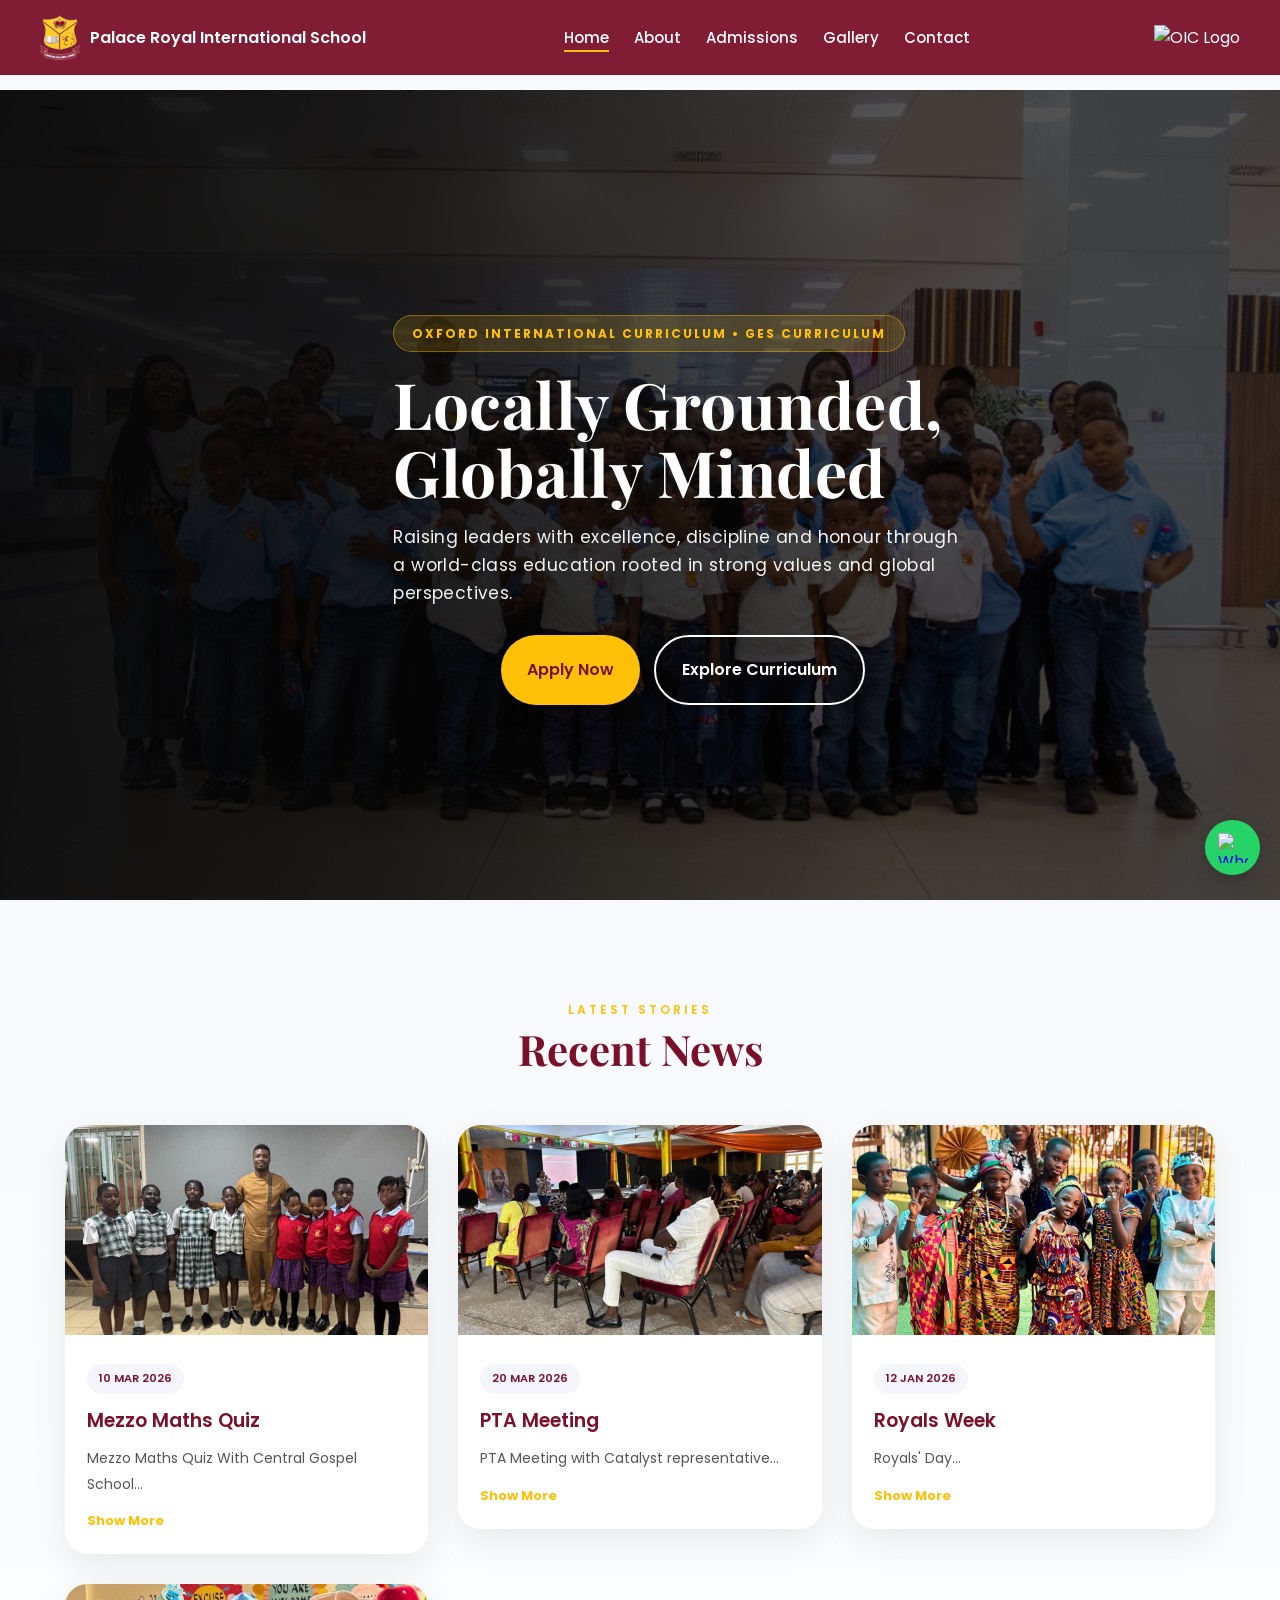
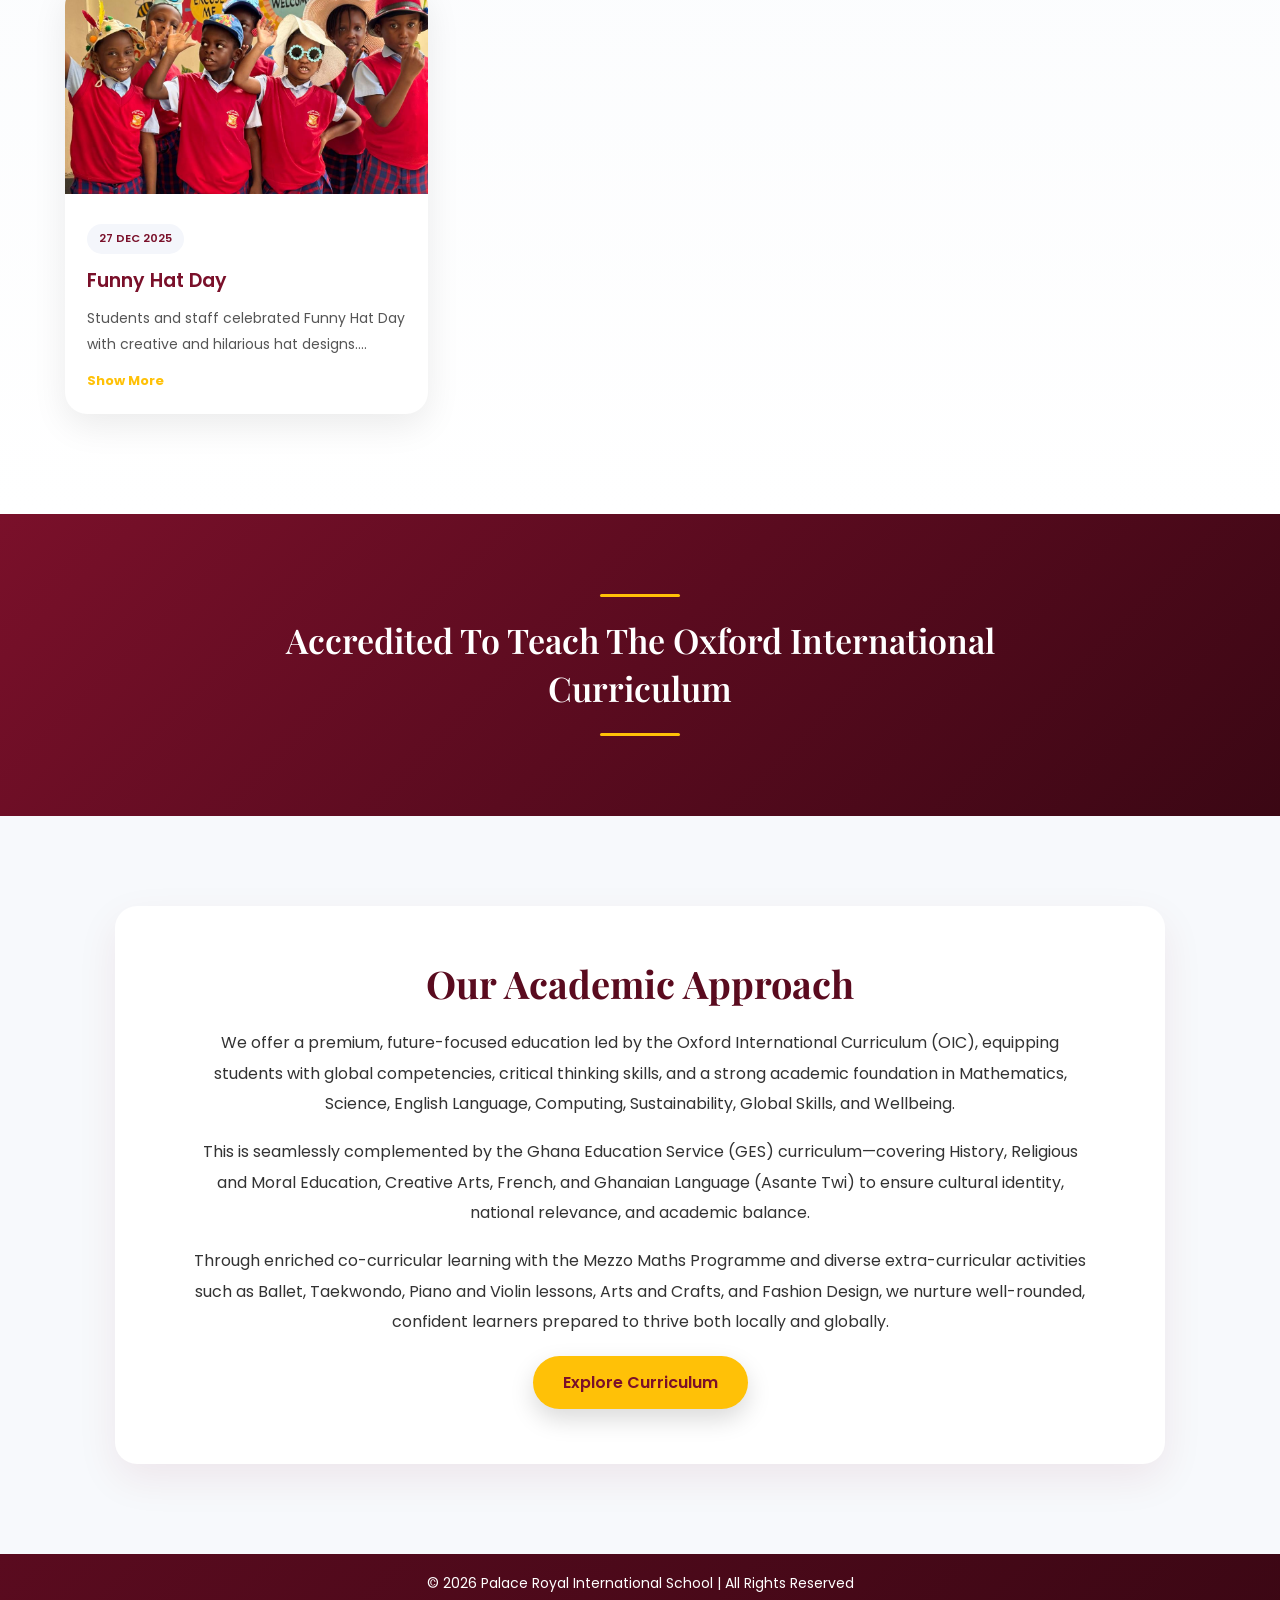
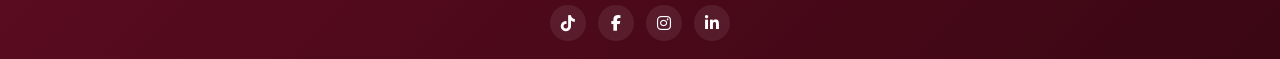
==== commit cf24b559: "Update homepage hero design" ====
--- a/index.html
+++ b/index.html
@@ -42,14 +42,11 @@
   </nav>
 </header>
 
-<!-- ================= HERO ================= -->
+<!-- ================= HOME HERO ================= -->
 <!-- ================= HOME HERO ================= -->
 <section class="hero">
 
-  <div class="hero-overlay"></div>
-
   <div class="hero-content">
-
     <span class="hero-tag">
       Oxford International Curriculum • GES Curriculum
     </span>
@@ -64,16 +61,12 @@
     </p>
 
     <div class="hero-buttons">
-      <a href="admissions.html" class="btn-primary">
-        Apply Now
-      </a>
-
-      <a href="curriculum.html" class="hero-outline-btn">
-        Explore Curriculum
-      </a>
-    </div>
-
-  </div>
+      <a href="admissions.html" class="btn-primary">Apply Now</a>
+      <a href="curriculum.html" class="hero-outline-btn">Explore Curriculum</a>
+    </div>
+  </div>
+
+
 
 </section>
 
--- a/style.css
+++ b/style.css
@@ -2798,13 +2798,20 @@
     min-height:100vh;
 
     background:
-    url('images/home-hero.jpg')
-    center center/cover no-repeat;
+    linear-gradient(
+        90deg,
+        rgba(15,15,15,.85) 0%,
+        rgba(15,15,15,.65) 35%,
+        rgba(15,15,15,.20) 100%
+    ),
+    url('images/home-hero.jpg');
+
+    background-size:cover;
+    background-position:center;
+    background-repeat:no-repeat;
 
     display:flex;
     align-items:center;
-
-    overflow:hidden;
 }
 
 .hero-overlay{
@@ -2968,4 +2975,261 @@
 
 .hero-buttons a {
   padding: 13px 26px !important;
+}
+
+@media (max-height: 720px) {
+  .hero {
+    padding-top: 100px !important;
+    padding-bottom: 45px !important;
+  }
+
+  .hero-content h1 {
+    font-size: clamp(2.3rem, 4.5vw, 4rem) !important;
+  }
+
+  .hero-content p {
+    font-size: 15px !important;
+    line-height: 1.55 !important;
+    margin-bottom: 22px !important;
+  }
+
+  .hero-tag {
+    margin-bottom: 12px !important;
+  }
+}
+
+/* ===== MOBILE NAV FIX ===== */
+
+@media (max-width: 768px) {
+
+  .nav-links {
+    position: fixed !important;
+    top: 82px !important;
+    right: -100% !important;
+    width: 100% !important;
+    height: calc(100vh - 82px) !important;
+   background: rgba(122,16,42,0.98);!important;
+    flex-direction: column !important;
+    justify-content: flex-start !important;
+    align-items: center !important;
+    padding-top: 45px !important;
+    z-index: 9999 !important;
+    transition: right 0.35s ease !important;
+  }
+
+  .nav-links.active {
+    right: 0 !important;
+  }
+
+  .nav-links li {
+    margin: 18px 0 !important;
+  }
+
+  .nav-links a {
+    color: #fff !important;
+    font-size: 20px !important;
+    font-weight: 600 !important;
+  }
+}
+
+
+/* ===== MOBILE HERO IMAGE FIX ===== */
+
+@media (max-width: 768px) {
+
+  .admissions-hero {
+    min-height: 100vh !important;
+    background-image: url('images/admissions-hero-banner.png') !important;
+    background-size: cover !important;
+    background-position: center top !important;
+    padding: 130px 20px 70px !important;
+  }
+
+  .admissions-hero-content {
+    max-width: 100% !important;
+    text-align: center !important;
+  }
+
+  .admissions-hero-content h1 {
+    font-size: 46px !important;
+    line-height: 1.05 !important;
+  }
+
+  .admissions-hero-content p {
+    font-size: 18px !important;
+    line-height: 1.6 !important;
+  }
+
+  .hero-buttons {
+    justify-content: center !important;
+  }
+}
+
+.hero-buttons{
+    display:flex;
+    justify-content:center;
+    align-items:stretch;
+    gap:15px;
+    flex-wrap:nowrap;
+}
+
+.hero-buttons a{
+    min-height:70px;
+    display:flex;
+    align-items:center;
+    justify-content:center;
+    text-align:center;
+    font-weight:600;
+}
+
+@media(max-width:768px){
+
+    .hero-buttons{
+        display:grid;
+        grid-template-columns:repeat(3,1fr);
+        gap:10px;
+        width:100%;
+    }
+
+    .hero-buttons a{
+        width:100%;
+        min-height:65px;
+        padding:10px;
+        font-size:15px;
+        line-height:1.3;
+    }
+}
+
+.hero-buttons a{
+    white-space: nowrap;
+}
+
+@media(max-width:768px){
+
+    .hero-buttons a{
+        font-size:14px;
+        white-space:nowrap;
+        min-width:200px;
+    }
+
+}
+
+/* =================================
+   CINEMATIC HOME HERO
+================================= */
+
+.hero{
+    position:relative;
+    min-height:100vh;
+
+    background:
+    linear-gradient(
+        90deg,
+        rgba(15,15,15,.85) 0%,
+        rgba(15,15,15,.70) 30%,
+        rgba(15,15,15,.20) 70%
+    ),
+    url('images/home-hero.jpg');
+
+    background-size:cover;
+    background-position:center center;
+    background-repeat:no-repeat;
+
+    display:flex;
+    align-items:center;
+}
+
+.hero-content{
+    position:relative;
+    z-index:2;
+
+    max-width:700px;
+    margin-left:8%;
+    color:white;
+    text-align:left;
+}
+
+.hero-tag{
+    display:inline-block;
+
+    padding:10px 20px;
+
+    border-radius:50px;
+
+    background:rgba(255,193,7,.15);
+
+    border:1px solid rgba(255,193,7,.4);
+
+    color:#FFC107;
+
+    font-size:13px;
+    font-weight:700;
+    letter-spacing:2px;
+    text-transform:uppercase;
+
+    margin-bottom:25px;
+}
+
+.hero-content h1{
+    font-family:'Playfair Display', serif;
+
+    font-size:clamp(4rem,7vw,6rem);
+
+    line-height:1.02;
+
+    margin-bottom:20px;
+
+    color:white;
+}
+
+.hero-content p{
+    font-size:20px;
+    line-height:1.8;
+    max-width:600px;
+    margin-bottom:35px;
+    color:#f3f3f3;
+}
+
+.hero-buttons{
+    display:flex;
+    gap:15px;
+}
+
+.hero-outline-btn{
+    padding:14px 30px;
+    border:2px solid white;
+    border-radius:40px;
+    color:white;
+    text-decoration:none;
+    font-weight:600;
+    transition:.3s;
+}
+
+.hero-outline-btn:hover{
+    background:white;
+    color:#7A102A;
+}
+
+@media(max-width:768px){
+
+    .hero{
+        min-height:85vh;
+        background-position:65% center;
+        padding:120px 20px 60px;
+    }
+
+    .hero-content{
+        margin:0;
+        text-align:center;
+        max-width:none;
+    }
+
+    .hero-content h1{
+        font-size:56px;
+    }
+
+    .hero-buttons{
+        justify-content:center;
+        flex-wrap:wrap;
+    }
 }
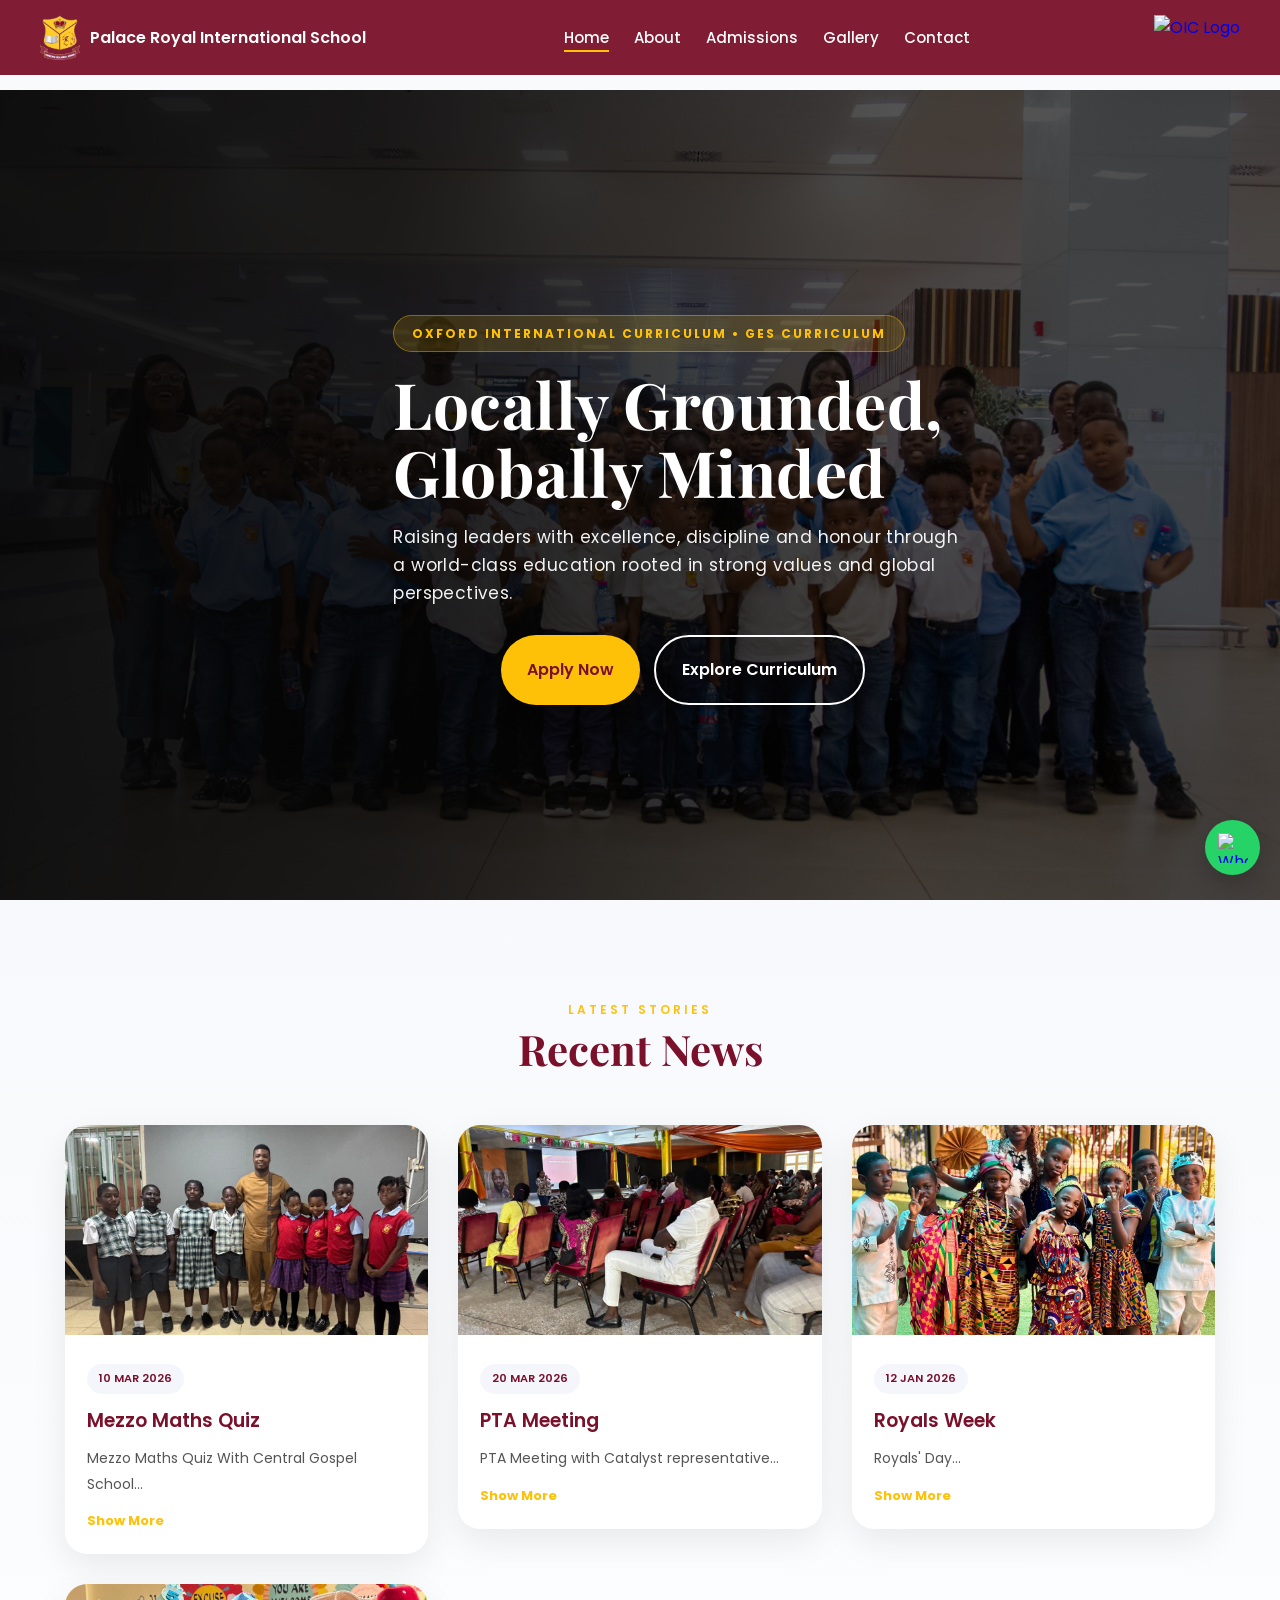
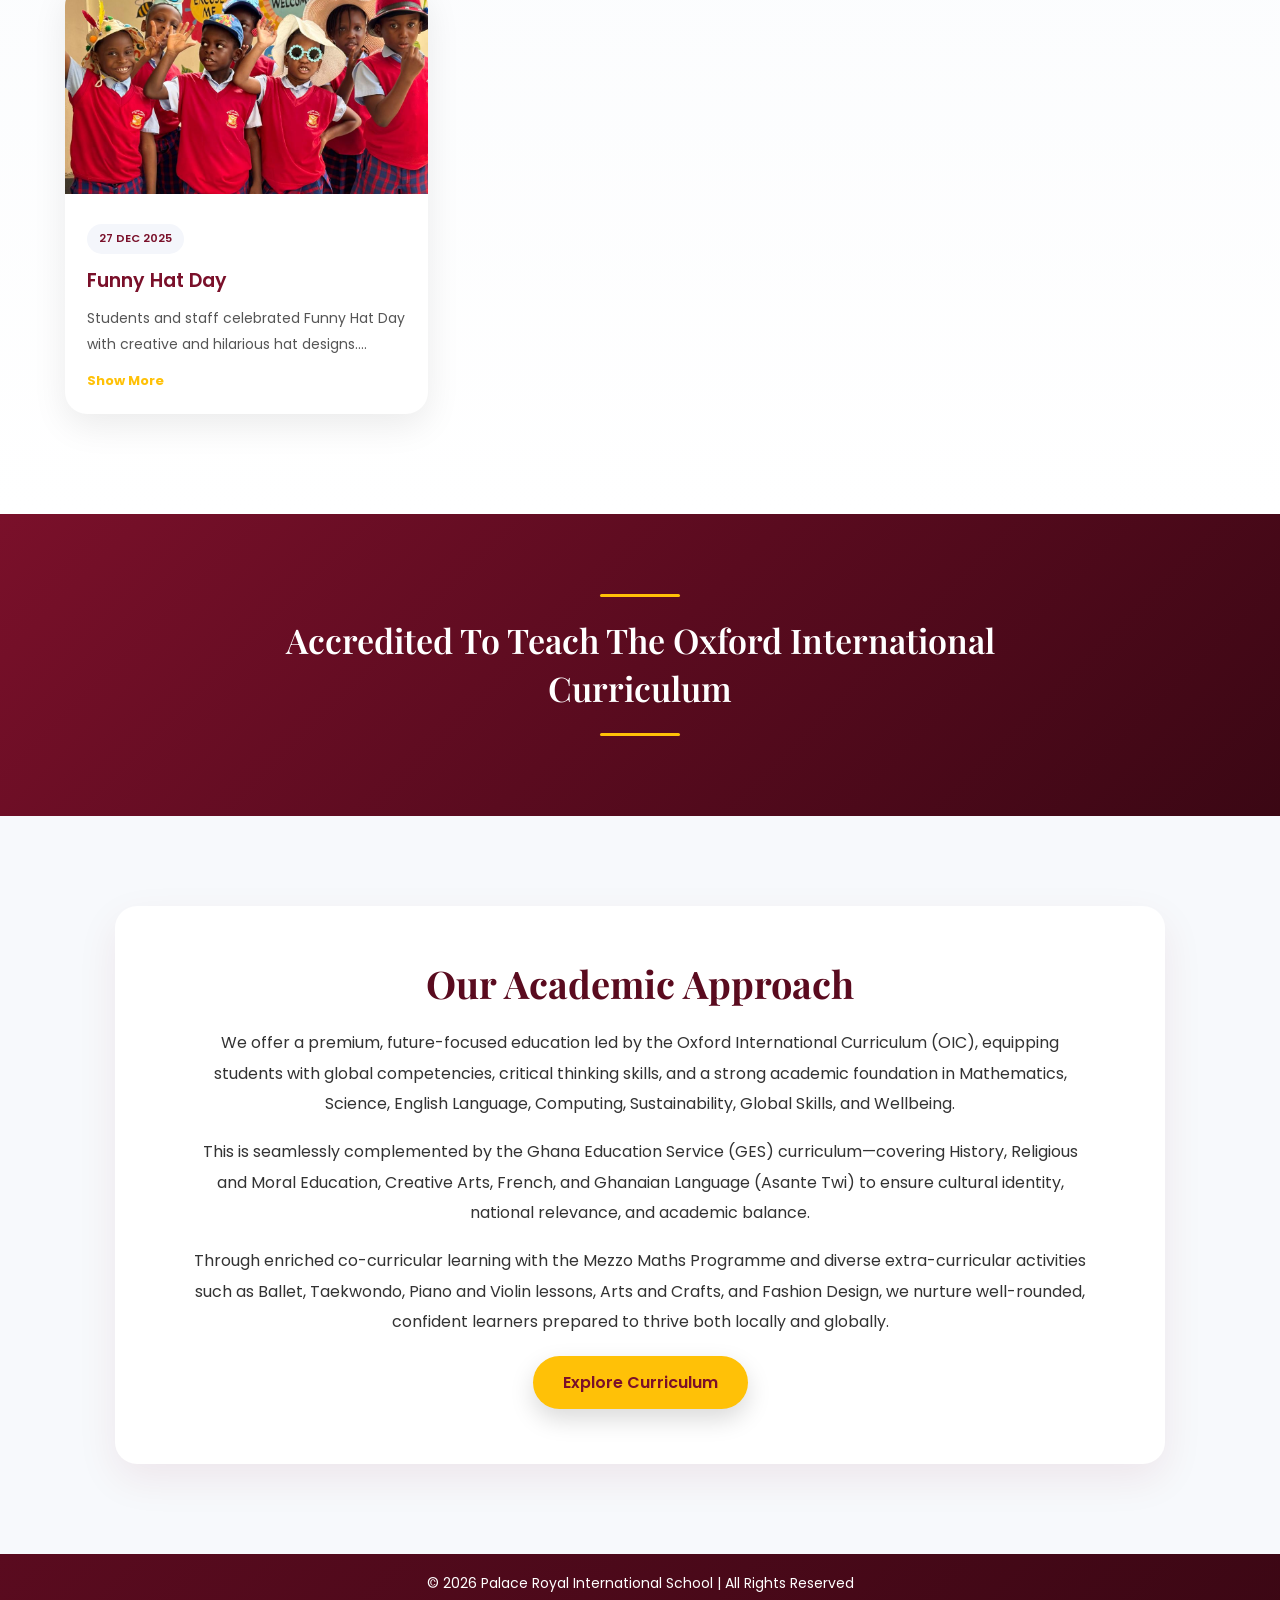
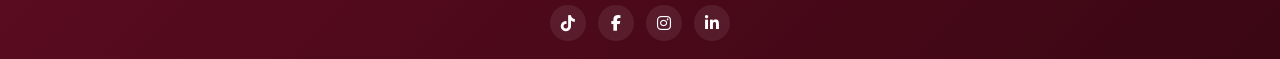
==== commit 76685ff7: "Make logos clickable across all pages" ====
--- a/index.html
+++ b/index.html
@@ -16,10 +16,11 @@
 <header class="header">
   <nav class="navbar">
 
-    <div class="logo-container">
-      <img src="images/school-logo.jpg" alt="School Logo">
-      <span>Palace Royal International School</span>
-    </div>
+    <a href="index.html" class="logo-container">
+  <img src="images/school-logo.jpg" alt="School Logo">
+  <span>Palace Royal International School</span>
+</a>
+
 
     <ul class="nav-links" id="navLinks">
       <li><a href="index.html" class="active">Home</a></li>
@@ -29,9 +30,9 @@
       <li><a href="contact.html">Contact</a></li>
     </ul>
 
-    <div class="nav-logo">
-      <img src="images/oic-logo.jpg" alt="OIC Logo">
-    </div>
+   <a href="index.html" class="nav-logo">
+  <img src="images/oic-logo.jpg" alt="OIC Logo">
+</a>
 
     <div class="menu-toggle" id="menuToggle">
       <span></span>
@@ -42,7 +43,6 @@
   </nav>
 </header>
 
-<!-- ================= HOME HERO ================= -->
 <!-- ================= HOME HERO ================= -->
 <section class="hero">
 
--- a/style.css
+++ b/style.css
@@ -3232,4 +3232,54 @@
         justify-content:center;
         flex-wrap:wrap;
     }
+}
+
+.logo-container{
+  display:flex;
+  align-items:center;
+  gap:10px;
+  text-decoration:none;
+  color:white;
+}
+
+.logo-container:hover{
+  opacity:0.95;
+}
+
+.logo-container span{
+  color:white;
+  font-weight:600;
+}
+/* ================= CLICKABLE LOGOS ================= */
+
+.logo-container{
+  display:flex;
+  align-items:center;
+  gap:10px;
+  text-decoration:none;
+  color:white;
+  transition:.3s ease;
+}
+
+.logo-container:hover{
+  opacity:.9;
+}
+
+.logo-container span{
+  color:white;
+  font-weight:600;
+}
+
+.nav-logo{
+  display:flex;
+  align-items:center;
+  text-decoration:none;
+}
+
+.nav-logo img{
+  transition:.3s ease;
+}
+
+.nav-logo:hover img{
+  transform:scale(1.05);
 }
